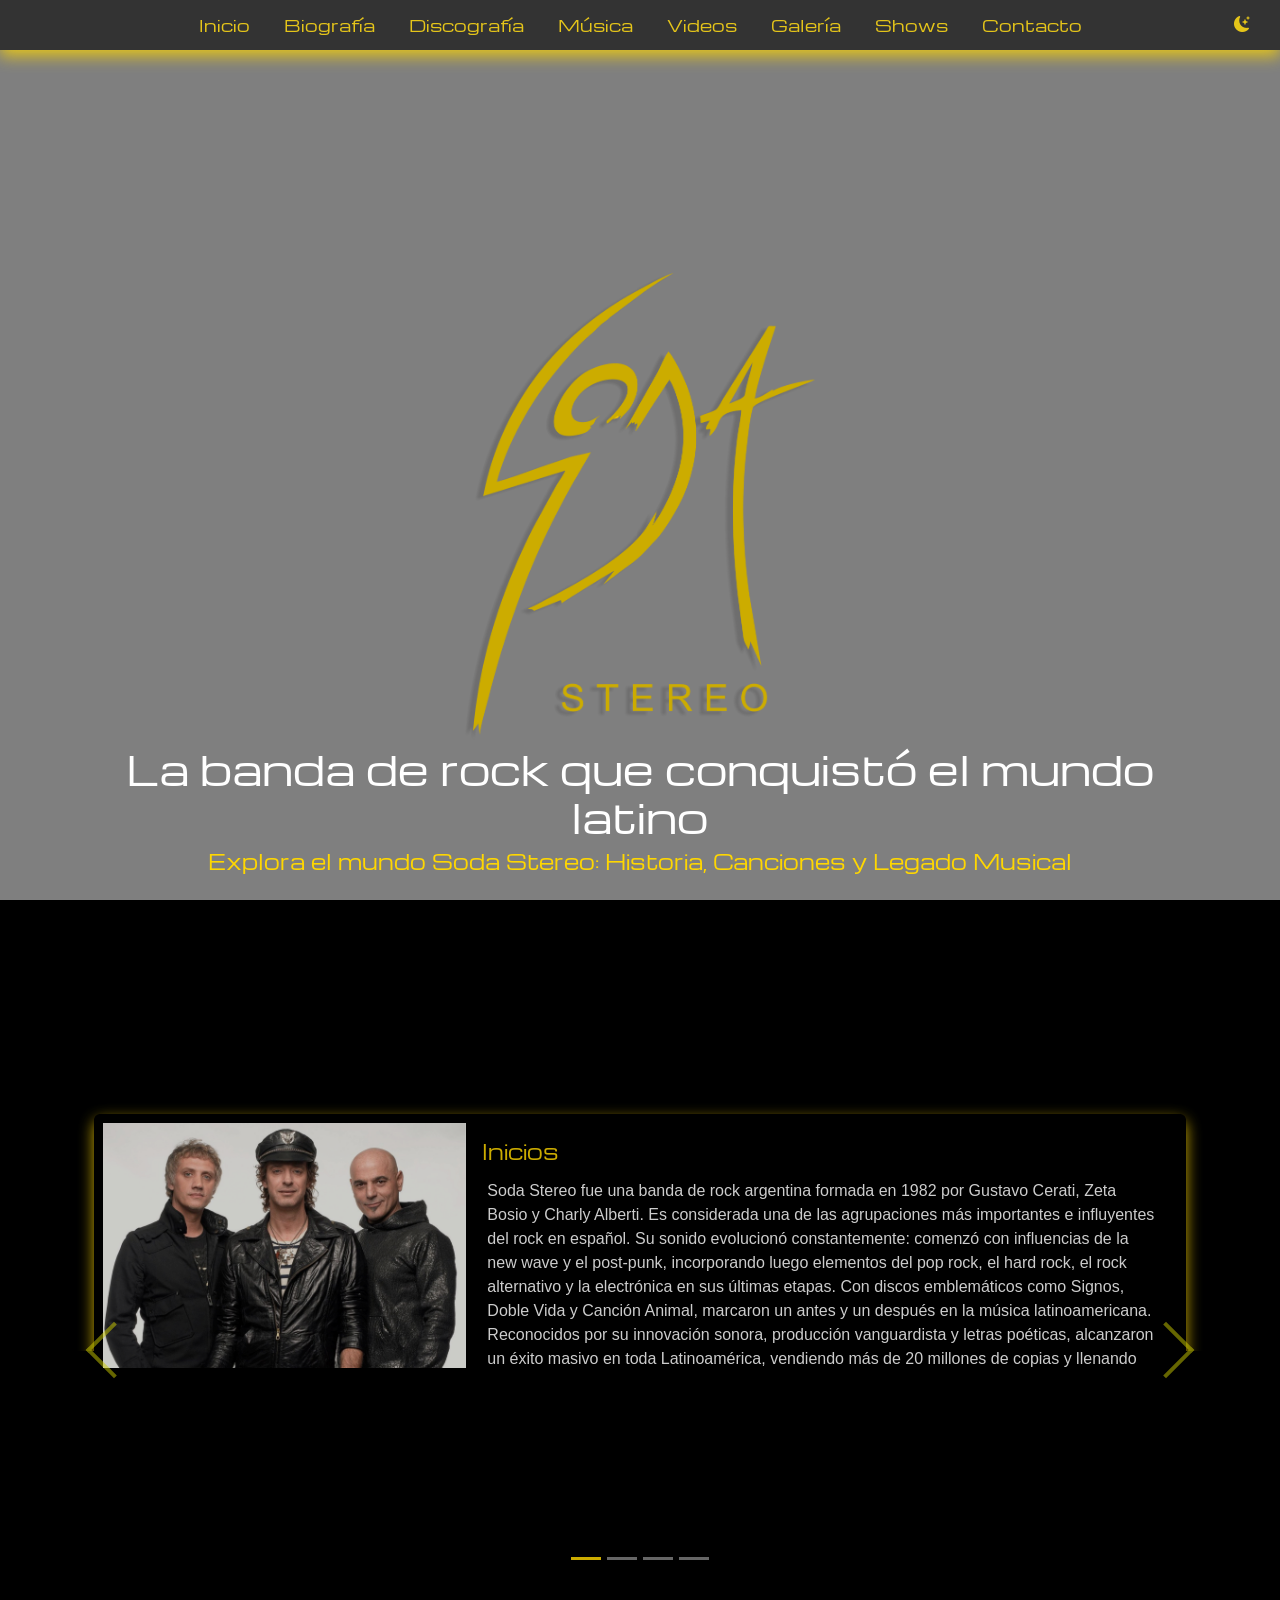
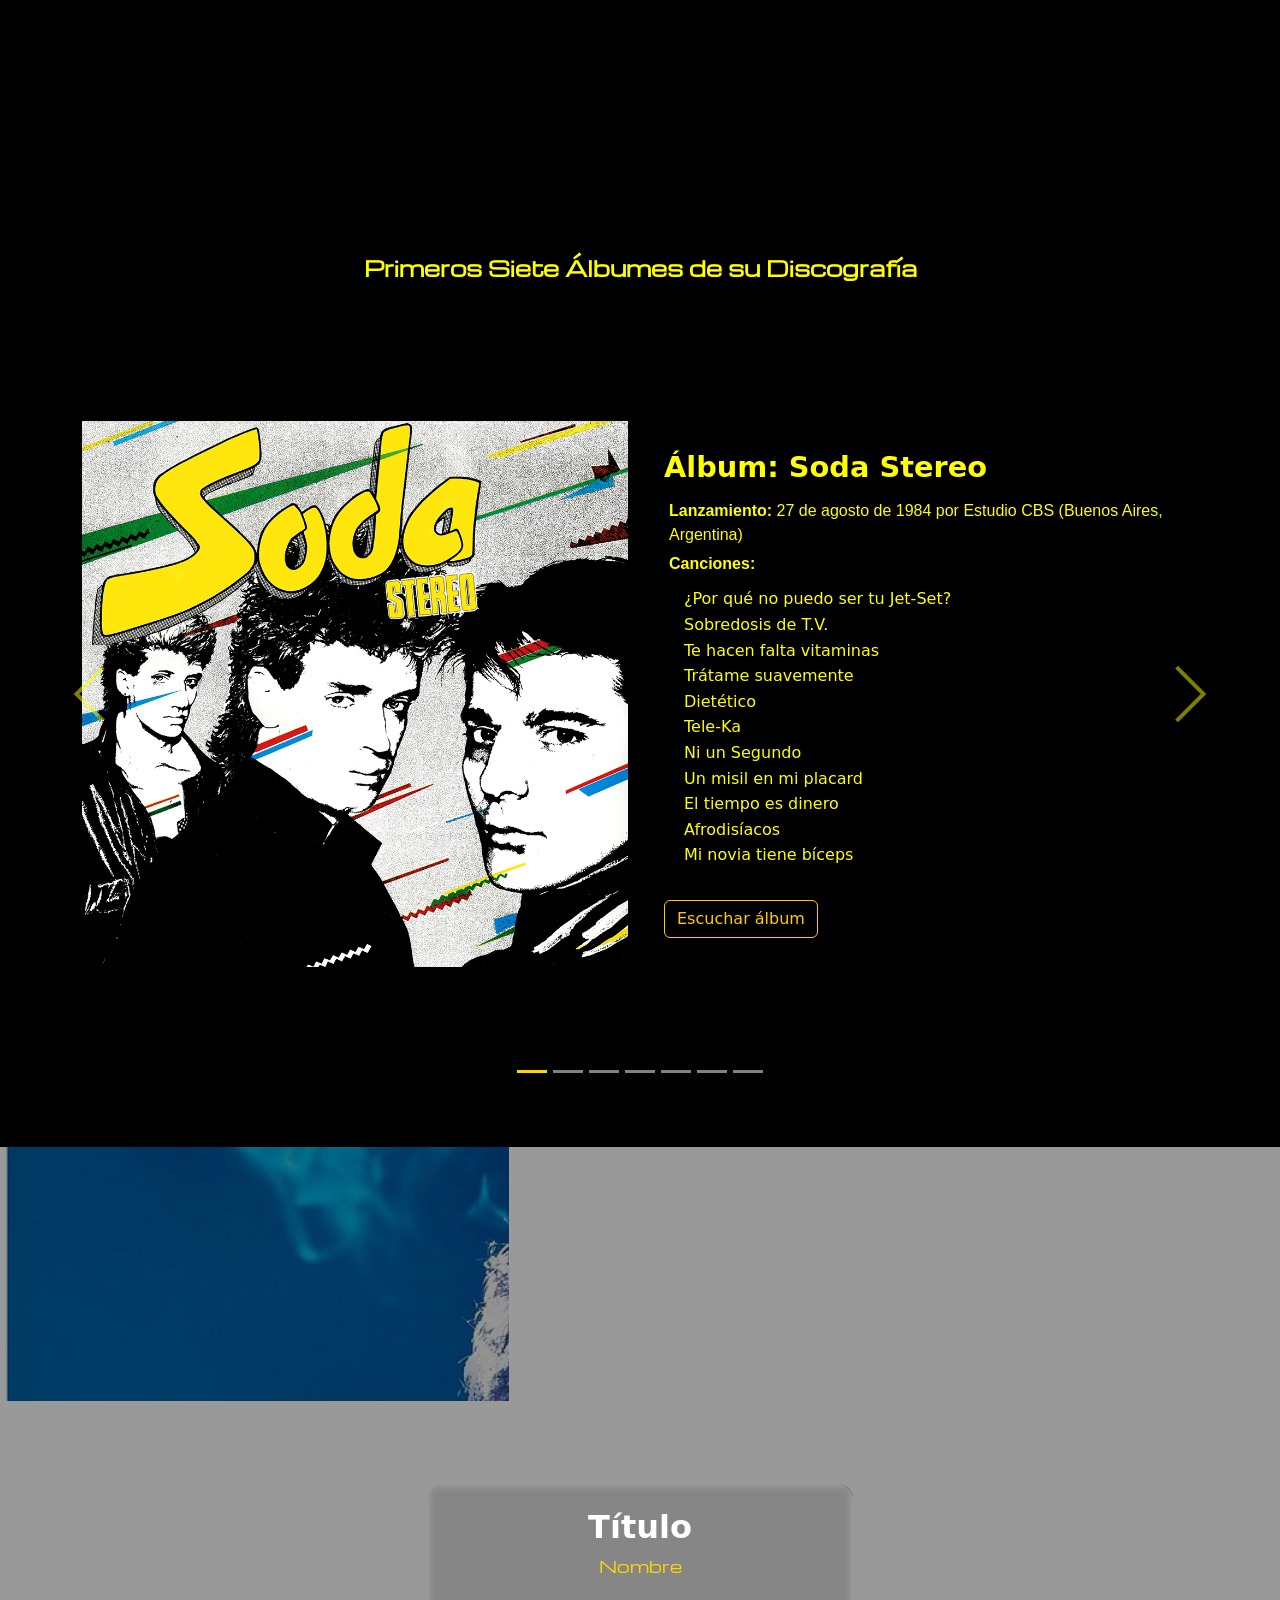
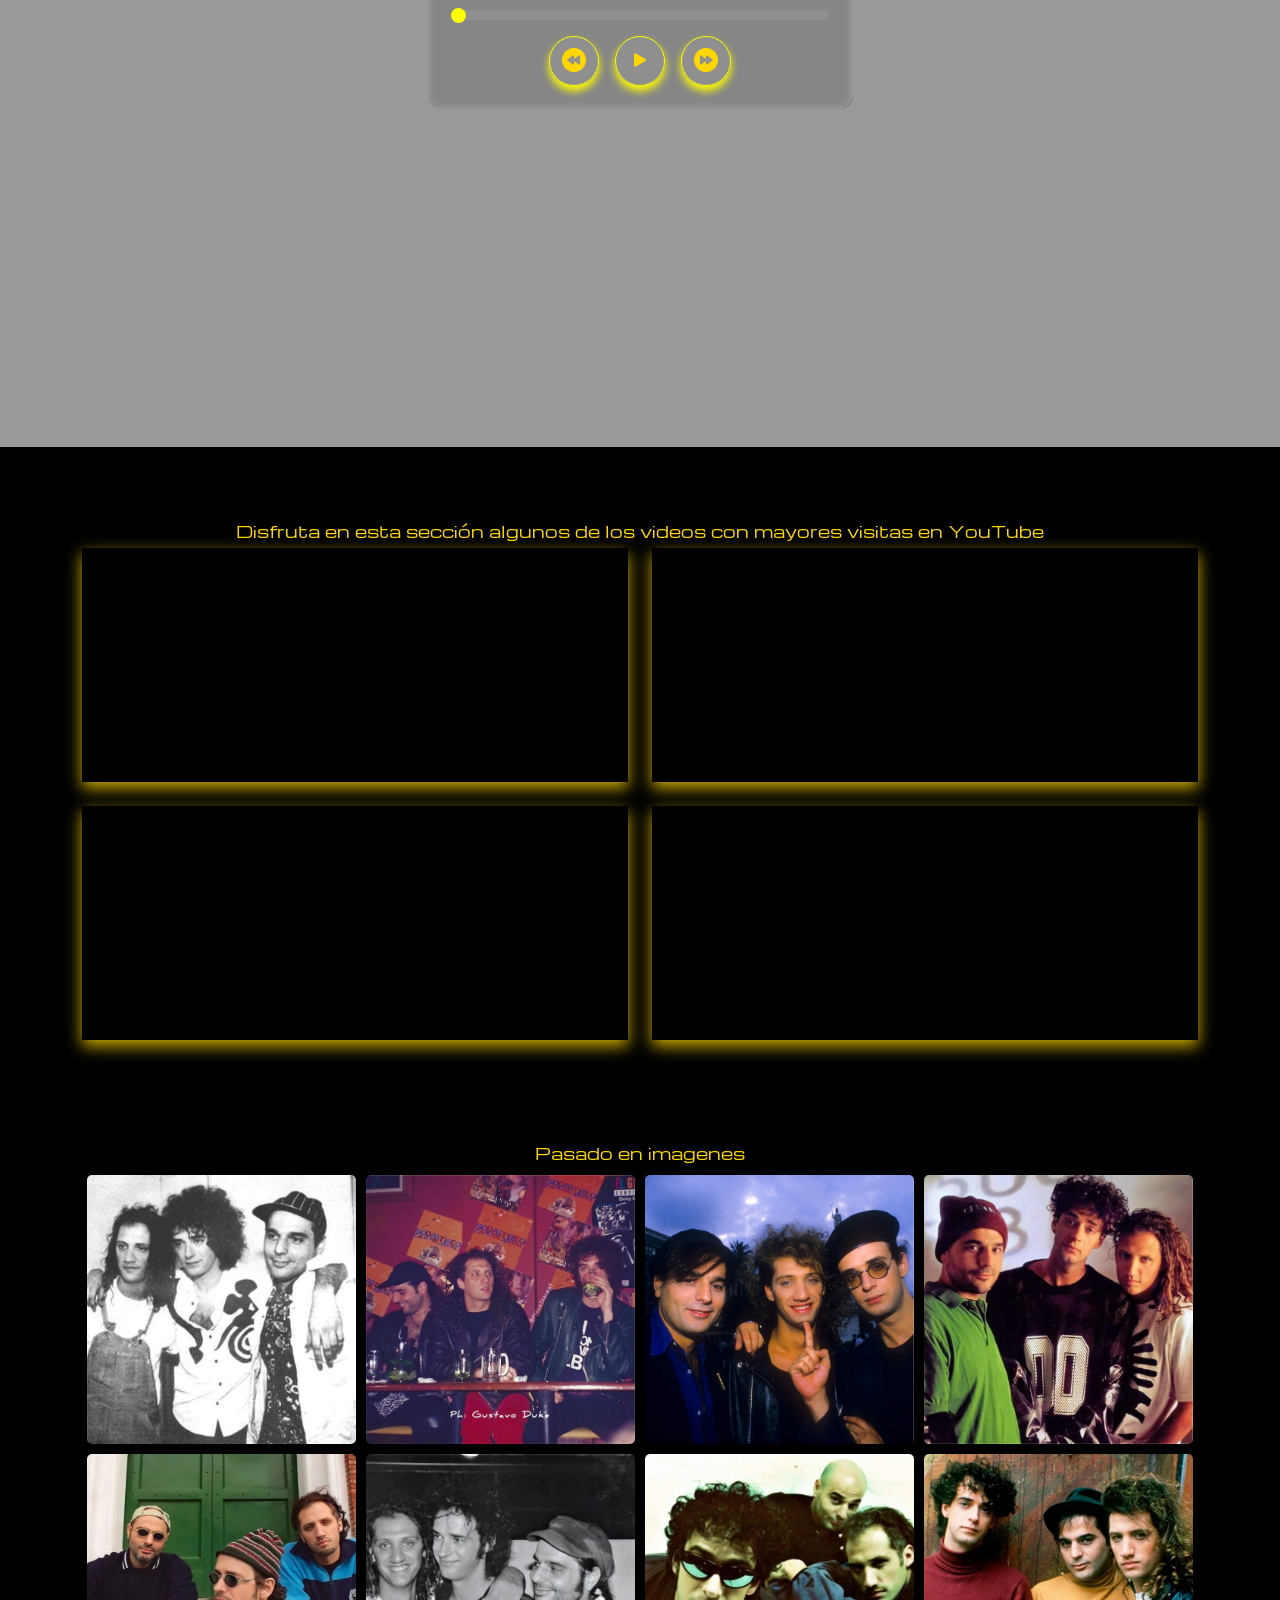
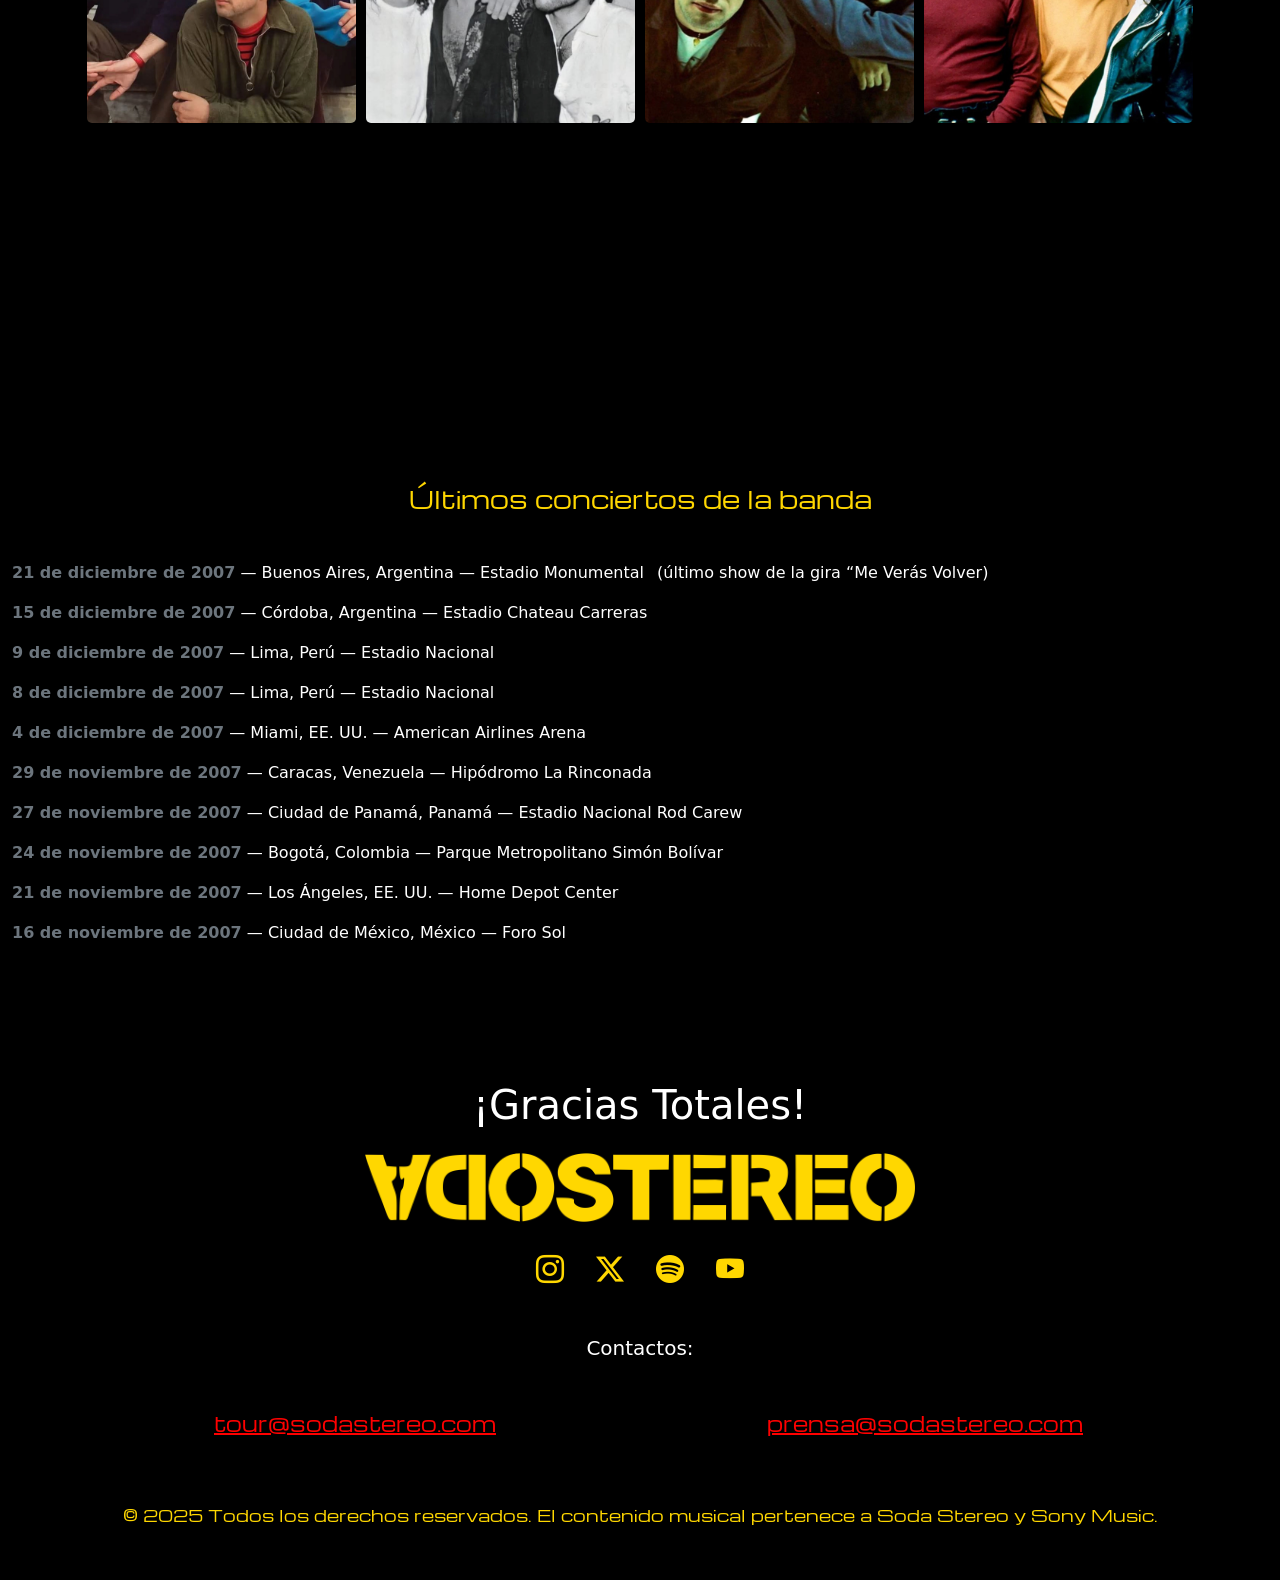
==== index.html @ 9d3fb2e9 "se cambio un style en index y se lo puso en style.css" ====
<!DOCTYPE html>
<html lang="es" data-bs-theme="light">

<head>
    <meta charset="UTF-8" />
    <meta name="author" content="Grupo 6" />
    <meta name="Legado de Soda Stereo" content="Proyecto: Soda Stereo" />
    <meta name="keywords" content="HTML, CSS, Bootstrap, JavaScript" />
    <link rel="icon" type="image" href="./imagenes/Icono Logo Soda Stereo.png" />
    <meta name="viewport" content="width=device-width, initial-scale=1.0" />
    <!-- links de bootstrap -->
    <link href="https://cdn.jsdelivr.net/npm/bootstrap@5.3.8/dist/css/bootstrap.min.css" rel="stylesheet"
        integrity="sha384-sRIl4kxILFvY47J16cr9ZwB07vP4J8+LH7qKQnuqkuIAvNWLzeN8tE5YBujZqJLB" crossorigin="anonymous">
    <link rel="stylesheet" href="https://cdn.jsdelivr.net/npm/bootstrap-icons@1.13.1/font/bootstrap-icons.min.css">
    <!-- link de css -->
    <link rel="stylesheet" href="style.css" />
    <!-- fuentes de Google -->
    <link rel="preconnect" href="https://fonts.googleapis.com">
    <link rel="preconnect" href="https://fonts.gstatic.com" crossorigin>
    <link href="https://fonts.googleapis.com/css2?family=Audiowide&family=Michroma&display=swap" rel="stylesheet">
    <!-- Animaciones -->
    <link rel="stylesheet" href="https://cdnjs.cloudflare.com/ajax/libs/animate.css/4.1.1/animate.min.css" />

    <title>Proyecto Final - Grupo 6</title>

</head>

<body>

    <section id="inicio" class="vw-100 vh-100 position-relative">

        <nav class="navbar navbar-expand-lg fixed-top gold-shadow">
            <div class="container-fluid">


                <button class="navbar-toggler" type="button" data-bs-toggle="collapse" data-bs-target="#navbarNav"
                    aria-controls="navbarNav" aria-expanded="false" aria-label="Toggle navigation">
                    <span class="navbar-toggler-icon"></span>
                </button>
                <div class="collapse navbar-collapse justify-content-center" id="navbarNav">
                    <ul class="navbar-nav ">
                        <li class="nav-item mx-1">
                            <a class="nav-link animate__animated animate__fadeInLeftBig" href="#inicio">Inicio</a>
                        </li>
                        <li class="nav-item mx-1">
                            <a class="nav-link animate__animated animate__fadeInLeftBig" href="#biografia">Biografía</a>
                        </li>
                        <li class="nav-item mx-1">
                            <a class="nav-link animate__animated animate__fadeInLeftBig"
                                href="#discografia">Discografía</a>
                        </li>
                        <li class="nav-item mx-1">
                            <a class="nav-link animate__animated animate__fadeInLeftBig" href="#musica">Música</a>
                        </li>
                        <li class="nav-item mx-1">
                            <a class="nav-link animate__animated animate__fadeInLeftBig" href="#videos">Videos</a>
                        </li>
                        <li class="nav-item mx-1">
                            <a class="nav-link animate__animated animate__fadeInLeftBig" href="#galeria">Galería</a>
                        </li>
                        <li class="nav-item mx-1">
                            <a class="nav-link animate__animated animate__fadeInLeftBig" href="#shows">Shows</a>
                        </li>
                        <li class="nav-item mx-1">
                            <a class="nav-link animate__animated animate__fadeInLeftBig" href="#contacto">Contacto</a>
                        </li>

                    </ul>



                </div>

            </div>
            <button class="bg-transparent border-0 position-absolute top-50 end-0 translate-middle-y mx-4"
                type="button">
                <i class="bi bi-moon-stars-fill"></i>
            </button>
        </nav>
        <div class="container">
            <video autoplay muted loop
                class=" w-100 h-100 position-absolute object-fit-cover top-50 start-50 translate-middle">
                <source src="./imagenes/Video - Soda Stereo.mp4" type="video/mp4">
                Video de fondo
            </video>
            <div class="bg-black opacity-50 w-100 h-100 position-absolute top-50 start-50 translate-middle"></div>

        </div>


        <div class="container-fluid  position-absolute bottom-0 start-50 translate-middle-x pb-1 pb-md-3 pb-lg-0">
            <div class="row justify-content-center align-items-end text-center text-white">
                <div class="col-12 col-lg-11 text-center text-white px-3">

                    <img src="./imagenes/Logo Soda Stereo-g.png" class="pulse-animation" alt="Descripción">


                    <h1 class="fs-1 text-white animate__animated animate__zoomIn">
                        La banda
                        de rock que
                        conquistó el mundo latino
                    </h1>


                    <p class="fs-5 animate__animated animate__backInRight mb-4">
                        Explora el mundo Soda Stereo: Historia, Canciones y Legado Musical
                    </p>
                </div>
            </div>
        </div>

    </section>



    <section id="biografia" class="bg-black min-vh-100 d-flex align-items-center py-3 py-md-4 py-lg-5">

        <div class="container-fluid container-md px-2 px-sm-3 px-lg-4">

            <div id="carouselExampleFade" class="carousel slide carousel-fade custom-shadow mx-auto rounded-3"
                style="max-width: 1200px;" data-bs-ride="false">

                <div class="carousel-indicators">
                    <button type="button" data-bs-target="#carouselExampleFade" data-bs-slide-to="0" class="active"
                        aria-current="true" aria-label="Slide 1"></button>
                    <button type="button" data-bs-target="#carouselExampleFade" data-bs-slide-to="1"
                        aria-label="Slide 2"></button>
                    <button type="button" data-bs-target="#carouselExampleFade" data-bs-slide-to="2"
                        aria-label="Slide 3"></button>
                    <button type="button" data-bs-target="#carouselExampleFade" data-bs-slide-to="3"
                        aria-label="Slide 4"></button>
                </div>

                <div class="carousel-inner ">


                    <div class="carousel-item active">
                        <div class="bg-black card">
                            <div class="row g-0">
                                <div class="col-12 col-md-4">
                                    <img src="./imagenes/Banda completa.jpg"
                                        class="img-fluid w-100 object-fit-contain m-2" alt="imagen de la banda">
                                </div>
                                <div class="col-12 col-md-8">
                                    <div class="card-body p-2 p-sm-3 p-md-4">
                                        <h3 class="titulo fs-5 fs-md-4 mb-2 mb-md-3">Inicios</h3>
                                        <p class="card-text fs-6">
                                            Soda Stereo fue una banda de rock argentina formada en 1982 por Gustavo
                                            Cerati, Zeta Bosio y
                                            Charly Alberti. Es considerada una de las agrupaciones más importantes e
                                            influyentes del rock en
                                            español. Su sonido evolucionó constantemente: comenzó con influencias de la
                                            new wave y el
                                            post-punk, incorporando luego elementos del pop rock, el hard rock, el rock
                                            alternativo y la
                                            electrónica en sus últimas etapas. Con discos emblemáticos como Signos,
                                            Doble Vida y Canción
                                            Animal, marcaron un antes y un después en la música latinoamericana.
                                            Reconocidos por su
                                            innovación sonora, producción vanguardista y letras poéticas, alcanzaron un
                                            éxito masivo en toda
                                            Latinoamérica, vendiendo más de 20 millones de copias y llenando estadios en
                                            todo el continente.
                                            La banda alcanzó su punto culminante de masividad con la gira "Me Verás
                                            Volver" en 2007, un
                                            reencuentro que rompió récords de asistencia en múltiples países después de
                                            diez años de
                                            separación. El icónico final de su primer adiós en 1997, con la frase de
                                            Cerati "¡Gracias
                                            totales!", se inmortalizó como el eslogan más famoso del rock en español. Su
                                            impacto trasciende
                                            lo musical, siendo pioneros en el uso de videoclips de alta producción.
                                        </p>
                                    </div>
                                </div>
                            </div>
                        </div>
                    </div>


                    <div class="carousel-item">
                        <div class="card bg-black">
                            <div class="row g-0">
                                <div class="col-12 col-md-4">
                                    <img src="./imagenes/Gustavo Cerati.jpg"
                                        class="img-fluid w-100 object-fit-contain m-2" alt="imagen de gustavo cerati">
                                </div>
                                <div class="col-12 col-md-8">
                                    <div class="card-body p-2 p-sm-3 p-md-4">
                                        <h3 class="titulo fs-5 fs-md-4 mb-2 mb-md-3">Gustavo Cerati</h3>
                                        <p class="card-text fs-6 ">
                                            Gustavo Adrián Cerati Clark (1959-2014) fue un músico, cantautor, compositor
                                            y productor
                                            argentino, reconocido como una de las figuras más influyentes del rock
                                            latinoamericano. Su
                                            carrera se catapultó como líder, vocalista y guitarrista de Soda Stereo, la
                                            banda que redefinió
                                            el rock en español. Tras la separación del grupo en 1997, Cerati emprendió
                                            una exitosa carrera
                                            solista donde exploró sonoridades más personales y experimentales,
                                            consolidándose como un
                                            artista en constante reinvención.

                                            Su discografía solista abarca obras aclamadas como Amor Amarillo, Bocanada,
                                            Siempre es Hoy y el
                                            multipremiado Ahí vamos, mostrando su maestría en la fusión de rock, pop,
                                            electrónica y música
                                            ambiente. Cerati fue un innovador sonoro, famoso por su meticulosidad en el
                                            estudio y su
                                            habilidad para crear texturas de guitarra vanguardistas. Su talento lírico
                                            se caracterizó por
                                            una poesía introspectiva y una profunda emotividad.

                                            Trágicamente, en 2010, sufrió un accidente cerebrovascular tras un concierto
                                            en Venezuela,
                                            quedando en coma por cuatro años hasta su fallecimiento. Su legado musical y
                                            su influencia
                                            estética perduran, siendo venerado como un ícono cuya obra sigue siendo
                                            referente de calidad y
                                            evolución artística en el mundo hispano.
                                        </p>
                                    </div>
                                </div>
                            </div>
                        </div>
                    </div>


                    <div class="carousel-item">
                        <div class="card bg-black text-white shadow">
                            <div class="row g-0">
                                <div class="col-12 col-md-4">
                                    <img src="./imagenes/Zeta Bosio.jpg"
                                        class="img-fluid w-100 img-fluid w-100 object-fit-contain m-2"
                                        alt="Imagen de Zeta bosio">
                                </div>
                                <div class="col-12 col-md-8">
                                    <div class="card-body p-2 p-sm-3 p-md-4">
                                        <h3 class="titulo fs-5 fs-md-4 mb-2 mb-md-3">Zeta Bosio</h3>
                                        <p class="card-text fs-6">
                                            Héctor Pedro Juan Bosio, conocido como Zeta Bosio (nacido en 1958), es un
                                            influyente músico,
                                            productor, DJ y empresario argentino, mejor conocido por ser el bajista y
                                            cofundador de la
                                            legendaria banda Soda Stereo. Su recorrido musical comenzó a los once años,
                                            y tras una etapa
                                            formativa en la Marina, donde perfeccionó sus habilidades en la orquesta,
                                            estudió publicidad en
                                            la universidad. Fue allí donde conoció a Gustavo Cerati, una amistad y
                                            alianza que fue clave
                                            para la formación de Soda Stereo en 1982.

                                            En el trío, Zeta fue fundamental en la sección rítmica junto a Charly
                                            Alberti, aportando también
                                            coros, guitarra acústica y el Chapman Stick en varias composiciones. Su
                                            estilo de bajo se
                                            caracterizó por su solidez y su capacidad para integrar la estética new wave
                                            y post-punk.

                                            Tras la disolución de Soda Stereo en 1997, Bosio diversificó su carrera. Se
                                            dedicó a la
                                            producción musical, fundó su propio sello discográfico, Alerta Discos, y se
                                            desempeñó como Label
                                            Manager para Sony Music Argentina, enfocándose en la difusión de nuevos
                                            grupos. También
                                            incursionó en la televisión como presentador de programas como Rock Road en
                                            Much Music. En su
                                            etapa más reciente, fue el bajista de la banda chilena La Ley y cofundó el
                                            proyecto de rock
                                            electrónico Shoot The Radio, demostrando su vigencia y constante evolución.
                                        </p>
                                    </div>
                                </div>
                            </div>
                        </div>
                    </div>


                    <div class="carousel-item">
                        <div class="card bg-black text-white shadow">
                            <div class="row g-0">
                                <div class="col-12 col-md-4">
                                    <img src="./imagenes/Charly Alberti.jpg"
                                        class="img-fluid w-100 img-fluid w-100 object-fit-contain m-2"
                                        alt="imagen de Charly Alberty">
                                </div>
                                <div class="col-12 col-md-8">
                                    <div class="card-body p-2 p-sm-3 p-md-4">
                                        <h3 class="titulo fs-5 fs-md-4 mb-2 mb-md-3">Charly Alberti</h3>
                                        <p class="card-text fs-6">
                                            Carlos Alberto García López, conocido como Charly Alberti (nacido en 1963),
                                            es un músico,
                                            compositor, diseñador y empresario argentino, célebre por su rol como
                                            baterista y cofundador de
                                            Soda Stereo. Nacido en una familia de artistas (su padre era baterista de
                                            jazz, su tío el
                                            escritor de El Eternauta), Alberti tuvo una formación musical temprana y
                                            rigurosa. Su estilo en
                                            la batería, moderno e influenciado por el post-punk y la new wave, fue
                                            crucial para definir el
                                            sonido distintivo y vanguardista del trío.

                                            Charly fue clave en la evolución rítmica de Soda Stereo, adaptándose desde
                                            los ritmos secos y
                                            contundentes de los años 80 hasta las bases electrónicas y programadas de
                                            sus discos
                                            posteriores. Tras la disolución de la banda en 1997, Alberti orientó su
                                            carrera hacia la música
                                            electrónica, formando el dúo Plum junto a su pareja Déborah de Corral,
                                            explorando sonidos
                                            ambientales y experimentales.

                                            Además de su faceta musical, Alberti es un reconocido emprendedor
                                            tecnológico y ambientalista.
                                            Fundó Cybrel, una empresa de diseño digital y tecnología, y se ha destacado
                                            por su compromiso
                                            con la conciencia ecológica a través de su fundación R21 para Latinoamérica
                                            Sostenible.
                                        </p>
                                    </div>
                                </div>
                            </div>
                        </div>
                    </div>

                </div>

                <button class="carousel-control-prev" type="button" data-bs-target="#carouselExampleFade"
                    data-bs-slide="prev">
                    <span class="carousel-control-prev-icon" aria-hidden="true"></span>
                    <span class="visually-hidden">Previous</span>
                </button>
                <button class="carousel-control-next" type="button" data-bs-target="#carouselExampleFade"
                    data-bs-slide="next">
                    <span class="carousel-control-next-icon" aria-hidden="true"></span>
                    <span class="visually-hidden">Next</span>
                </button>

            </div>
        </div>
    </section>

    <section id="discografia" class="py-5 bg-black text-light">
        <h2 class="mt-2">Primeros Siete Álbumes de su Discografía</h2>
        <div class="container bg-black">
            <div id="carouselExampleIndicators" class="carousel slide" data-bs-ride="carousel">

                <div class="carousel-indicators">
                    <button type="button" data-bs-target="#carouselExampleIndicators" data-bs-slide-to="0"
                        class="active" aria-current="true" aria-label="Slide 1"></button>
                    <button type="button" data-bs-target="#carouselExampleIndicators" data-bs-slide-to="1"
                        aria-label="Slide 2"></button>
                    <button type="button" data-bs-target="#carouselExampleIndicators" data-bs-slide-to="2"
                        aria-label="Slide 3"></button>
                    <button type="button" data-bs-target="#carouselExampleIndicators" data-bs-slide-to="3"
                        aria-label="Slide 4"></button>
                    <button type="button" data-bs-target="#carouselExampleIndicators" data-bs-slide-to="4"
                        aria-label="Slide 5"></button>
                    <button type="button" data-bs-target="#carouselExampleIndicators" data-bs-slide-to="5"
                        aria-label="Slide 6"></button>
                    <button type="button" data-bs-target="#carouselExampleIndicators" data-bs-slide-to="6"
                        aria-label="Slide 7"></button>
                </div>

                <div class="carousel-inner bg-black">

                    <div class="carousel-item active bg">
                        <div class="row align-items-center">
                            <div class="col-12 col-md-6">
                                <img src="./imagenes/soda-stereo.jpg" class="img-fluid rounded d-block mx-auto"
                                    alt="álbum soda stereo">
                            </div>
                            <div class="col-12 col-md-6 text-center text-md-start p-4">
                                <h3 class="fw-bold">Álbum: Soda Stereo</h3>
                                <p><strong>Lanzamiento:</strong> 27 de agosto de 1984 por Estudio CBS (Buenos Aires,
                                    Argentina)</p>
                                <p class="mb-1"><strong>Canciones:</strong></p>
                                <ul class="list-unstyled">
                                    <li>¿Por qué no puedo ser tu Jet-Set?</li>
                                    <li>Sobredosis de T.V.</li>
                                    <li>Te hacen falta vitaminas</li>
                                    <li>Trátame suavemente</li>
                                    <li>Dietético</li>
                                    <li>Tele-Ka</li>
                                    <li>Ni un Segundo</li>
                                    <li>Un misil en mi placard</li>
                                    <li>El tiempo es dinero</li>
                                    <li>Afrodisíacos</li>
                                    <li>Mi novia tiene bíceps</li>
                                </ul>
                                <a href="https://music.youtube.com/browse/MPREb_FY5wMWTZiL6" target="_blank"
                                    class="btn btn-outline-light mt-3">Escuchar álbum</a>
                            </div>
                        </div>
                    </div>

                    <div class="carousel-item">
                        <div class="row align-items-center">
                            <div class="col-12 col-md-6">
                                <img src="./imagenes/nada-personal.jpg" class="img-fluid rounded d-block mx-auto"
                                    alt="portada del álbum Nada Personal">
                            </div>
                            <div class="col-12 col-md-6 text-center text-md-start p-4">
                                <h3>Álbum: Nada Personal</h3>
                                <p><strong>Lanzamiento:</strong> 21 de noviembre de 1985 por Estudios Moebio (Buenos
                                    Aires, Argentina)</p>
                                <p><strong>Canciones:</strong></p>
                                <ul class="list-unstyled">
                                    <li>Nada personal</li>
                                    <li>Si no fuera por..</li>
                                    <li>Cuando pase el temblor</li>
                                    <li>Danza rota</li>
                                    <li>El cuerpo del delito</li>
                                    <li>Juego de seducción</li>
                                    <li>Estoy azulado</li>
                                    <li>Observándonos (Satélites)</li>
                                    <li>Imágenes retro (Telarañas)</li>
                                    <li>Ecos</li>
                                </ul>
                                <a href="https://music.youtube.com/browse/MPREb_xkBO3uL2Y0v" target="_blank"
                                    class="btn btn-outline-light mt-3">Escuchar álbum</a>
                            </div>
                        </div>
                    </div>

                    <div class="carousel-item">
                        <div class="row align-items-center">
                            <div class="col-12 col-md-6">
                                <img src="./imagenes/signos.jpg" class="img-fluid rounded d-block mx-auto"
                                    alt="portada del álbum Signos">
                            </div>
                            <div class="col-12 col-md-6 text-center text-md-start p-4">
                                <h3>Álbum: Signos</h3>
                                <p><strong>Lanzamiento:</strong> 10 de noviembre de 1986 por Sony Music</p>
                                <p><strong>Canciones:</strong></p>
                                <ul class="list-unstyled">
                                    <li>Sin sobresaltos</li>
                                    <li>El rito</li>
                                    <li>Prófugos</li>
                                    <li>No existes</li>
                                    <li>Persiana americana</li>
                                    <li>En camino</li>
                                    <li>Signos</li>
                                    <li>Final caja negra</li>
                                </ul>
                                <a href="https://music.youtube.com/browse/MPREb_vT1f0GE91Sa" target="_blank"
                                    class="btn btn-outline-light mt-3">Escuchar álbum</a>
                            </div>
                        </div>
                    </div>

                    <div class="carousel-item">
                        <div class="row align-items-center">
                            <div class="col-12 col-md-6">
                                <img src="./imagenes/doble-vida.jpg" class="img-fluid rounded d-block mx-auto"
                                    alt="portada del álbum Doble Vida">
                            </div>
                            <div class="col-12 col-md-6 text-center text-md-start p-4">
                                <h3>Álbum: Doble Vida</h3>
                                <p><strong>Lanzamiento:</strong> 15 de septiembre de 1988 por Sony Music</p>
                                <p><strong>Canciones:</strong></p>
                                <ul class="list-unstyled">
                                    <li>Pícnic en el 4° B</li>
                                    <li>En la ciudad de la furia</li>
                                    <li>Lo que sangra (La cúpula)</li>
                                    <li>En el borde</li>
                                    <li>Languis</li>
                                    <li>Día común - Doble vida</li>
                                    <li>Corazón delator</li>
                                    <li>El ritmo de tus ojos</li>
                                    <li>Terapia de amor intensiva</li>
                                </ul>
                                <a href="https://music.youtube.com/browse/MPREb_21QKw3VDMXz" target="_blank"
                                    class="btn btn-outline-light mt-3">Escuchar álbum</a>
                            </div>
                        </div>
                    </div>

                    <div class="carousel-item">
                        <div class="row align-items-center">
                            <div class="col-12 col-md-6">
                                <img src="./imagenes/cancin-animal.jpg" class="img-fluid rounded d-block mx-auto"
                                    alt="portada del álbum Canción Animal">
                            </div>
                            <div class="col-12 col-md-6 text-center text-md-start p-4">
                                <h3>Álbum: Canción Animal</h3>
                                <p><strong>Lanzamiento:</strong> 7 de agosto de 1990 por Sony Music</p>
                                <p><strong>Canciones:</strong></p>
                                <ul class="list-unstyled">
                                    <li>(En) El séptimo día</li>
                                    <li>Un millón de años luz</li>
                                    <li>Canción animal</li>
                                    <li>1990</li>
                                    <li>Sueles dejarme solo</li>
                                    <li>De música ligera</li>
                                    <li>Hombre al agua</li>
                                    <li>Entre caníbales</li>
                                    <li>Té para 3</li>
                                    <li>Cae el sol</li>
                                </ul>
                                <a href="https://music.youtube.com/browse/MPREb_ZMGnFMwKuo8" target="_blank"
                                    class="btn btn-outline-light mt-3">Escuchar álbum</a>
                            </div>
                        </div>
                    </div>

                    <div class="carousel-item">
                        <div class="row align-items-center">
                            <div class="col-12 col-md-6">
                                <img src="./imagenes/dynamo.jpg" class="img-fluid rounded d-block mx-auto"
                                    alt="portada del álbum Dynamo">
                            </div>
                            <div class="col-12 col-md-6 text-center text-md-start p-4">
                                <h3>Álbum: Dynamo</h3>
                                <p><strong>Lanzamiento:</strong> 26 de octubre de 1992 por Sony Music</p>
                                <p><strong>Canciones:</strong></p>
                                <ul class="list-unstyled">
                                    <li>Secuencia inicial</li>
                                    <li>Toma la ruta</li>
                                    <li>En remolinos</li>
                                    <li>Primavera 0</li>
                                    <li>Camaleón</li>
                                    <li>Luna roja</li>
                                    <li>Sweet sahumerio</li>
                                    <li>Ameba</li>
                                    <li>Nuestra fe</li>
                                    <li>Claroscuro</li>
                                    <li>Fue</li>
                                    <li>Texturas</li>
                                </ul>
                                <a href="https://music.youtube.com/browse/MPREb_7pdyN8yITUU" target="_blank"
                                    class="btn btn-outline-light mt-3">Escuchar álbum</a>
                            </div>
                        </div>
                    </div>

                    <div class="carousel-item">
                        <div class="row align-items-center">
                            <div class="col-12 col-md-6">
                                <img src="./imagenes/sueñoStereo.jpg" class="img-fluid rounded d-block mx-auto"
                                    alt="portada del álbum Sueño Stereo">
                            </div>
                            <div class="col-12 col-md-6 text-center text-md-start p-4">
                                <h3>Álbum: Sueño Stereo</h3>
                                <p><strong>Lanzamiento:</strong> 21 de junio de 1995 por Sony Music</p>
                                <p><strong>Canciones:</strong></p>
                                <ul class="list-unstyled">
                                    <li>Ella usó mi cabeza como un revólver</li>
                                    <li>Disco eterno</li>
                                    <li>Zoom</li>
                                    <li>Ojo de la tormenta</li>
                                    <li>Efecto doppler</li>
                                    <li>Paseando por Roma</li>
                                    <li>Pasos</li>
                                    <li>Ángel eléctrico</li>
                                    <li>Crema de estrellas</li>
                                    <li>Planta</li>
                                    <li>X-Playo</li>
                                    <li>Moirè</li>
                                </ul>
                                <a href="https://music.youtube.com/browse/MPREb_7LvbQPQlUGp" target="_blank"
                                    class="btn btn-outline-light mt-3">Escuchar álbum</a>
                            </div>
                        </div>
                    </div>
                </div>

                <button class="carousel-control-prev" type="button" data-bs-target="#carouselExampleIndicators"
                    data-bs-slide="prev">
                    <span class="carousel-control-prev-icon" aria-hidden="true"></span>
                    <span class="visually-hidden">Anterior</span>
                </button>
                <button class="carousel-control-next" type="button" data-bs-target="#carouselExampleIndicators"
                    data-bs-slide="next">
                    <span class="carousel-control-next-icon" aria-hidden="true"></span>
                    <span class="visually-hidden">Siguiente</span>
                </button>

            </div>
        </div>
    </section>



    <section id="musica" class="d-flex justify-content-center align-items-center min-vh-100">
        <div class="container-fluid contenedor-reproductor">
            <div class="row justify-content-center">
                <div class="col-11 col-sm-9 col-md-6 col-lg-4 reproductor text-center p-4 rounded-4">
                    <h2 class="fw-bold">Título</h2>
                    <p class="mb-3">Nombre</p>
                    <audio id="cancion">
                        <source src="" type="audio/mp3" />
                    </audio>
                    <input type="range" value="0" id="progreso" class="w-100 my-3" />
                    <div class="controls d-flex justify-content-center gap-3">
                        <button class="btn control atras">
                            <i class="bi bi-rewind-circle-fill"></i>
                        </button>
                        <button class="btn play">
                            <i class="bi bi-play-fill" id="icono-play"></i>
                        </button>
                        <button class="btn control adelante">
                            <i class="bi bi-fast-forward-circle-fill"></i>
                        </button>
                    </div>
                </div>
            </div>
        </div>
    </section>



    <section id="videos" class="bg-black py-5 w-100 h-100">
        <div class="container mt-4">
            <div class="text-center">

                <p>Disfruta en esta sección algunos de los videos con mayores visitas en YouTube</p>
            </div>

            <div class="row g-4 justify-content-center">

                <div class="col-12 col-lg-6">
                    <div class="ratio ratio-21x9  custom-shadow">
                        <iframe src="https://www.youtube.com/embed/spvWfRRUW-I?si=A10_gwM_mCKg7A0c"
                            title="YouTube video player" frameborder="0"
                            allow="accelerometer; autoplay; clipboard-write; encrypted-media; gyroscope; picture-in-picture; web-share"
                            referrerpolicy="strict-origin-when-cross-origin" allowfullscreen>
                        </iframe>
                    </div>
                </div>

                <div class="col-12 col-lg-6">
                    <div class="ratio ratio-21x9 custom-shadow">
                        <iframe src="https://www.youtube.com/embed/VoGwvVoaoCw?si=VrS-LPZvPtHNyOW0"
                            title="YouTube video player" frameborder="0"
                            allow="accelerometer; autoplay; clipboard-write; encrypted-media; gyroscope; picture-in-picture; web-share"
                            referrerpolicy="strict-origin-when-cross-origin" allowfullscreen>
                        </iframe>
                    </div>
                </div>

                <div class="col-12 col-lg-6">
                    <div class="ratio ratio-21x9 custom-shadow">
                        <iframe src="https://www.youtube.com/embed/vNKUDiA2YQE?si=r4p8d4OyTHHujn36"
                            title="YouTube video player" frameborder="0"
                            allow="accelerometer; autoplay; clipboard-write; encrypted-media; gyroscope; picture-in-picture; web-share"
                            referrerpolicy="strict-origin-when-cross-origin" allowfullscreen>
                        </iframe>
                    </div>
                </div>

                <div class="col-12 col-lg-6">
                    <div class="ratio ratio-21x9 custom-shadow">
                        <iframe src="https://www.youtube.com/embed/eguctGjUNLI?si=Z6d7slo78uDlSMHm"
                            title="YouTube video player" frameborder="0"
                            allow="accelerometer; autoplay; clipboard-write; encrypted-media; gyroscope; picture-in-picture; web-share"
                            referrerpolicy="strict-origin-when-cross-origin" allowfullscreen>
                        </iframe>
                    </div>
                </div>

            </div>
        </div>
    </section>

    <section id="galeria" class="w-100 min-vh-100 bg-black">
        <div class="container">
            <div class="text-center pt-5">
                
                <p>Pasado en imagenes</p>
            </div>
            <div class="row g-0">
                <div class="col-lg-3 col-md-6 col-sm-12">
                    <img src="./imagenes/Galería 1.jpg" alt="Imagen de la Galería" />
                </div>
                <div class="col-lg-3 col-md-6 col-sm-12">
                    <img src="./imagenes/Galería 2.jpg" alt="Imagen de la Galería" />
                </div>
                <div class="col-lg-3 col-md-6 col-sm-12">
                    <img src="./imagenes/Galería 3.jpg" alt="Imagen de la Galería" />
                </div>
                <div class="col-lg-3 col-md-6 col-sm-12">
                    <img src="./imagenes/Galería 4.jpg" alt="Imagen de la Galería" />
                </div>
                <div class="col-lg-3 col-md-6 col-sm-12">
                    <img src="./imagenes/Galería 5.jpg" alt="Imagen de la Galería" />
                </div>
                <div class="col-lg-3 col-md-6 col-sm-12">
                    <img src="./imagenes/Galería 6.jpg" alt="Imagen de la Galería" />
                </div>
                <div class="col-lg-3 col-md-6 col-sm-12">
                    <img src="./imagenes/Galería 7.jpg" alt="Imagen de la Galería" />
                </div>
                <div class="col-lg-3 col-md-6 col-sm-12">
                    <img src="./imagenes/Galería 8.jpg" alt="Imagen de la Galería" />
                </div>
            </div>
        </div>
    </section>

    <section id="shows" class="py-5 bg-black text-white">
        <div class="container-fluid mt-5">

            <h1 class="text-center mb-5 fs-4 fs-md-3">Últimos conciertos de la banda</h1>

            <ul class="list-unstyled text-start fs-6 fs-md-5">

                <li class="mb-3">
                    <strong class="text-secondary">21 de diciembre de 2007</strong> — Buenos Aires, Argentina — Estadio
                    Monumental
                    <span class="d-block d-md-inline ms-md-2">(último show de la gira “Me Verás Volver)</span>
                </li>

                <li class="mb-3">
                    <strong class="text-secondary">15 de diciembre de 2007</strong> — Córdoba, Argentina — Estadio
                    Chateau Carreras
                </li>
                <li class="mb-3">
                    <strong class="text-secondary">9 de diciembre de 2007</strong> — Lima, Perú — Estadio Nacional
                </li>
                <li class="mb-3">
                    <strong class="text-secondary">8 de diciembre de 2007</strong> — Lima, Perú — Estadio Nacional
                </li>
                <li class="mb-3">
                    <strong class="text-secondary">4 de diciembre de 2007</strong> — Miami, EE. UU. — American Airlines
                    Arena
                </li>
                <li class="mb-3">
                    <strong class="text-secondary">29 de noviembre de 2007</strong> — Caracas, Venezuela — Hipódromo La
                    Rinconada
                </li>
                <li class="mb-3">
                    <strong class="text-secondary">27 de noviembre de 2007</strong> — Ciudad de Panamá, Panamá — Estadio
                    Nacional Rod Carew
                </li>
                <li class="mb-3">
                    <strong class="text-secondary">24 de noviembre de 2007</strong> — Bogotá, Colombia — Parque
                    Metropolitano Simón Bolívar
                </li>
                <li class="mb-3">
                    <strong class="text-secondary">21 de noviembre de 2007</strong> — Los Ángeles, EE. UU. — Home Depot
                    Center
                </li>
                <li class="mb-3">
                    <strong class="text-secondary">16 de noviembre de 2007</strong> — Ciudad de México, México — Foro
                    Sol
                </li>
            </ul>
        </div>
    </section>
    
    <footer class="bg-black py-5">

        <section id="contacto">

            <div class="container text-center text-white">

                <div class="redes">

                    <h2 class="m-4 fs-1 fs-md-1">¡Gracias Totales!</h2>

                    <img class=" logo-footer img-fluid mx-auto mb-4" src="/imagenes/Logo Soda Stereo - foot.png"
                        alt="Soda Stereo" />

                    <ul class="list-unstyled d-flex justify-content-center mb-5">
                        <li class="mx-3"><a href="https://www.instagram.com/sodastereo" target="_blank"
                        class="text-white"><i class="bi bi-instagram fs-3 fs-md-1"></i></a></li>
                        <li class="mx-3"><a href="https://x.com/sodastereo" target="_blank" class="text-white"><i class="bi bi-twitter-x fs-3 fs-md-1"></i></a></li>
                        <li class="mx-3"><a href="https://open.spotify.com/intl-es/artist/7An4yvF7hDYDolN4m5zKBp?si=I0S2jsSKSGiKgSUrB3CF2g" target="_blank" class="text-white"><i class="bi bi-spotify fs-3 fs-md-1"></i></a></li>
                        <li class="mx-3"><a href="https://www.youtube.com/user/sodastereo?sub_confirmation=1" target="_blank" class="text-white"><i class="bi bi-youtube fs-3 fs-md-1"></i></a></li>
                    </ul>

                    <h2 class="m-5 fs-5 fs-md-3">Contactos:</h2>

                    <div class="row justify-content-center mb-5 align-items-center justify-content-center">
                        <div class="col-12 col-md-6">
                            <a href="mailto:tour@sodastereo.com">tour@sodastereo.com</a>
                        </div>
                        <div class="col-12 col-md-6">
                            <a href="mailto:prensa@sodastereo.com">prensa@sodastereo.com</a>
                        </div>
                    </div>

                </div>

                <p class="mt-5 pt-3">
                    © 2025 Todos los derechos reservados. El contenido musical pertenece a Soda Stereo y Sony Music.
                </p>
            </div>
        </section>
    </footer>
    <script src="https://cdn.jsdelivr.net/npm/bootstrap@5.3.8/dist/js/bootstrap.bundle.min.js"
        integrity="sha384-FKyoEForCGlyvwx9Hj09JcYn3nv7wiPVlz7YYwJrWVcXK/BmnVDxM+D2scQbITxI"
        crossorigin="anonymous"></script>

</body>

</html>
---- style.css ----
/* Estilos para barra de navegación */

.nav-link,
h1,
p {
  padding: 0;
  color: gold;
  font-size: 16px;
  font-family: 'Michroma', sans-serif;
  margin: 5px;
}

.animate__animated.animate__fadeInLeftBig {
  --animate-duration: 3s;
}

.nav-link:hover,
.bi:hover {
  color: rgb(224, 0, 0);
}

.navbar-toggler {
  background-color: gold;
}

.navbar {
  background-color: rgba(0, 0, 0, 0.75)
}

.gold-shadow {
  box-shadow: 0 6px 15px gold;
  opacity: 0.8;
}

.bi {
  color: gold;

}

img {
  max-width: 350px;
  width: 100%;

}


/* Estilo de título, parrafo e iamgen */

.pulse-animation {
  animation: pulse 3s infinite;
}

@keyframes pulse {
  0% {
    transform: scale(1);
  }

  75% {
    transform: scale(1.1);
  }

  100% {
    transform: scale(1);
  }
}

.animate__animated.animate__fadeInLeftBig {
  --animate-duration: 4s;
}

.animate__animated.animate__backInRight {
  --animate-duration: 4s;
}

.animate__animated.animate__zoomIn {
  --animate-duration: 6s;
}

/* Estilos para sección Biografía */
.carousel-item .txt,
.carousel-item section {
  flex: 1;
  padding: 15px;
  text-align: left;
  color: yellow;
  font-size: 20px;
}

.carousel-item ul {
  margin-top: 10px;
  padding-left: 20px;
}

.carousel-item h3 {
  margin-bottom: 15px;
}

.carousel-item h2 {
  font-size: 30px;
  margin-bottom: 15px;
  color: gold;
  font-family: "Michroma", sans-serif;
}

.carousel-item p {
  font-size: 20px;
  line-height: 1.5;
  color: white;
  font-family: "Arial", sans-serif;
}

/* Controles del carrusel para modo oscuro en posterior sprint */
#biografiaCarousel .carousel-control-prev-icon,
#biografiaCarousel .carousel-control-next-icon {
  filter: invert(100%);
}



.titulo {
  color: gold;
  font-size: 20px;
  font-family: 'Michroma', sans-serif;
}

.carousel-indicators .active {
  background-color: gold;
}


.carousel-control-prev {
  left: -10px;
  width: auto;
}

.carousel-control-next {
  right: -10px;
  width: auto;
}


body {

  cursor: url('./imagenes/cursor.png'), default;


}
/* Estilo de sección videos */
.custom-shadow {
  box-shadow: 0 6px 15px gold;
  opacity: 0.8;
} 


.carousel-indicators,
a,
span,
button:hover {
  cursor: url('./imagenes/cursor\ -\ mano.png'), pointer;
}

/* fin de estilos biografia */
/*3 carrusel de albumes*/
#discografia {
  width: 100%;
  margin: 0 auto;
}

#discografia.container {
  width: 80% !important;
  max-width: 90%;
  margin: 0 auto;
}


#discografia img {
  height: 90vh;
  object-fit: contain;
}

#discografia h2 {
  font-size: 1.3rem;
  font-weight: bold;
  color: yellow;
  text-align: center;
  font-family: 'Michroma', sans-serif;
}

#discografia h3 {
  font-size: 1.8rem;
  font-weight: bold;
  color: yellow;
}

#discografia p {
  font-size: 1rem;
  color: yellow;
}

#discografia ul li {
  line-height: 1.6;
  color: yellow;
}

#discografia a.btn {
  border-color: #ffcc00;
  color: #ffcc00;
  transition: 0.3s;
}

#discografia a.btn:hover {
  background-color: #ffcc00;
  color: #000;
}

.carousel-control-prev-icon,
.carousel-control-next-icon {
  background-image: none;
  border: solid yellow;
  border-width: 0 4px 4px 0;
  display: inline-block;
  padding: 10px;
  transform: rotate(135deg);
}

.carousel-control-next-icon {
  transform: rotate(-45deg);
}

.carousel-control-prev {
  left: 0px;
}

.carousel-control-next {
  right: 0px;
}


.carousel-control-prev-icon,
.carousel-control-next-icon {
  width: 40px;
  height: 40px;
  background-size: 100%, 100%;
}

/*seccion reproductor*/


#musica {
  background: url(./imagenes/bocanada.jpg) no-repeat center/cover;
  backdrop-filter: blur(8px);
  position: relative;
}

#musica::before {
  content: "";
  position: absolute;
  inset: 0;
  background-color: rgba(0, 0, 0, 0.4);
  z-index: 0;
}

.contenedor-reproductor {
  position: relative;
  z-index: 2;
}

.reproductor {
  background-color: rgba(228, 228, 228, 0.3);
  color: #fff;
  backdrop-filter: blur(5px);
}

/* Botones */
.controls button {
  background: rgba(165, 165, 165, 0.3);
  color: yellow;
  border-radius: 50%;
  border: 1px solid yellow;
  font-size: 1.5rem;
  box-shadow: 0 5px 9px yellow;
  transition: transform 0.3s;
}
.controls button:hover {
  transform: scale(1.1);
}

/* Range */
#progreso {
  appearance: none;
  height: 10px;
  background: rgba(165, 165, 165, 0.3);
  border-radius: 5px;
}
#progreso::-webkit-slider-thumb {
  appearance: none;
  background: yellow;
  width: 15px;
  height: 15px;
  border-radius: 50%;
  cursor: pointer;
}


/*seccion galeria */
#galeria .col-lg-3 {
  margin: 0 !important;
  padding: 0 !important;
  overflow: hidden;
}

#galeria img {
  width: 100%;
  border-radius: 10px;
  display: block;
  padding: 5px;
}

#galeria img:hover {
  /*border: 5px solid yellow;*/
  transform: scale(1.2);
  box-shadow: 0 5px 9px yellow !important;
  transition: all 0.4s linear;
}

.logo-footer{
  max-width: 550px;
}

a{
  font-size: 20px;
  font-family: 'Michroma', sans-serif;
  color: red;
}
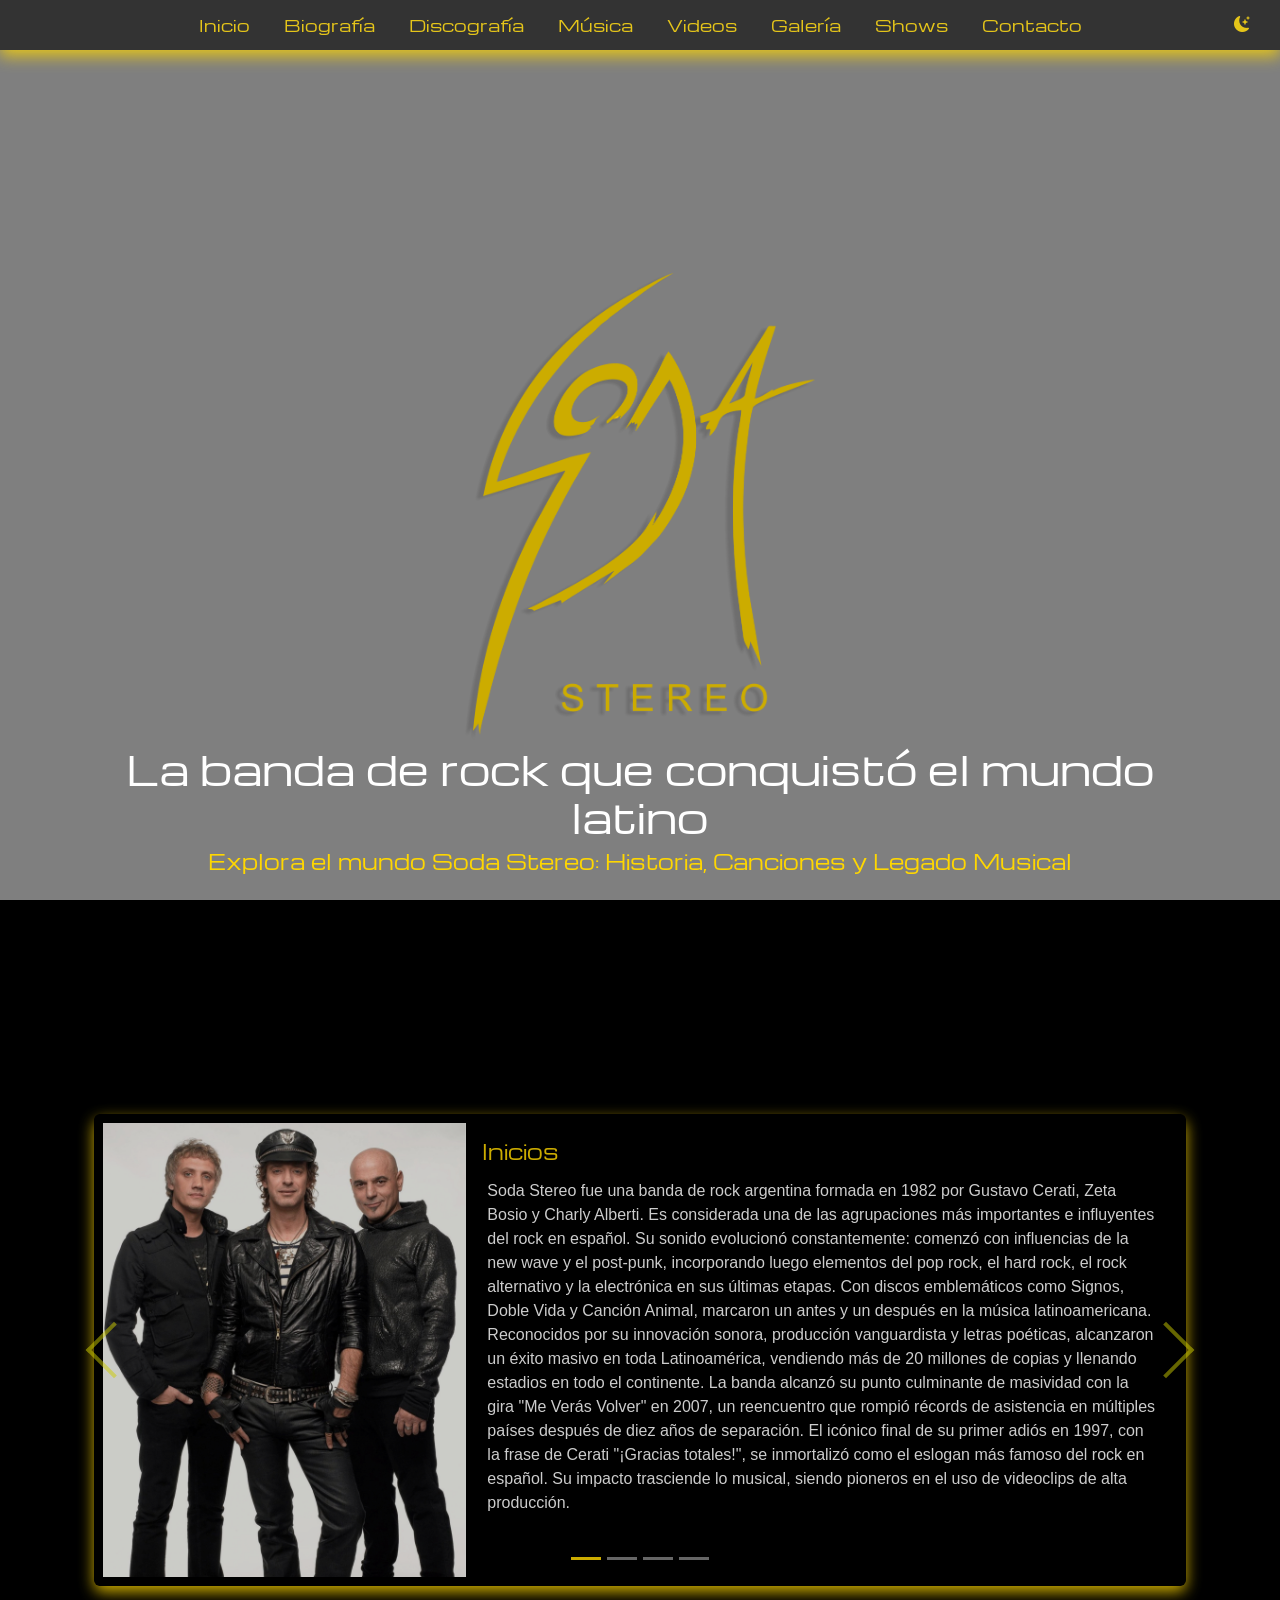
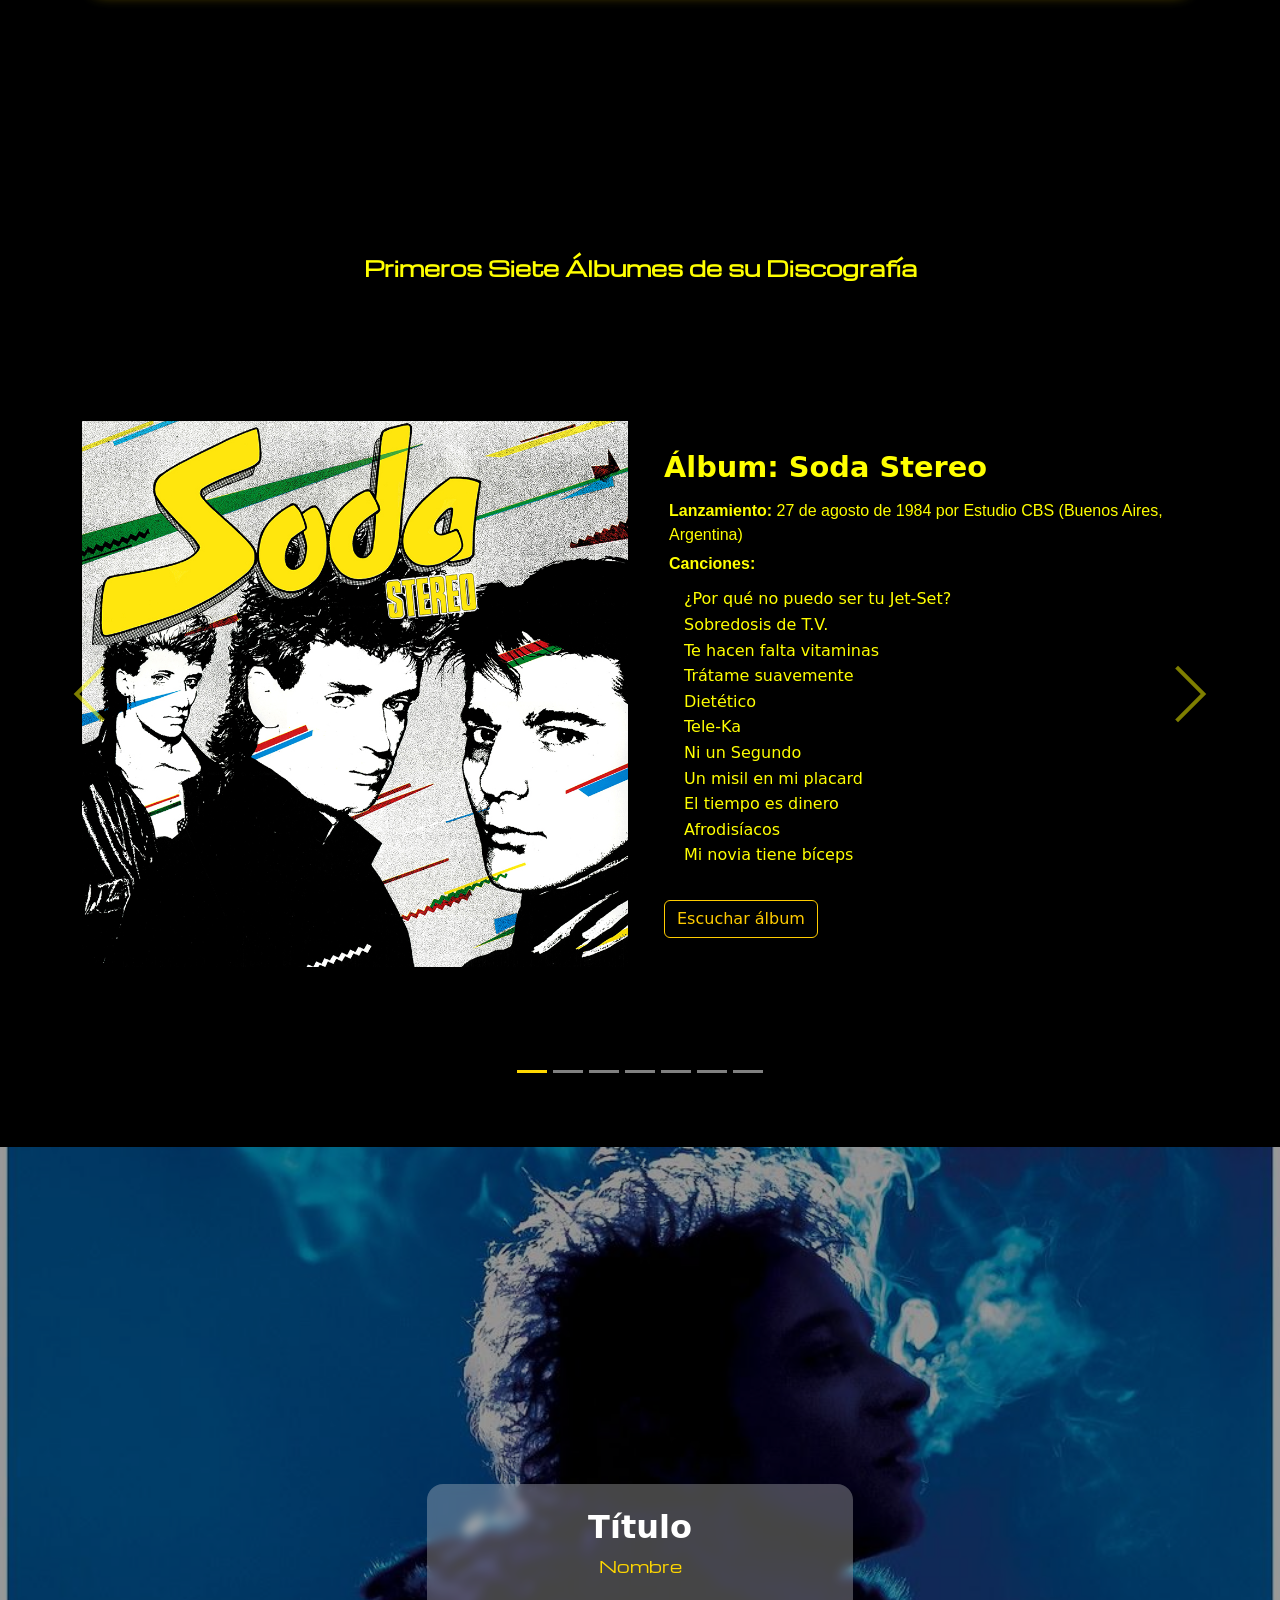
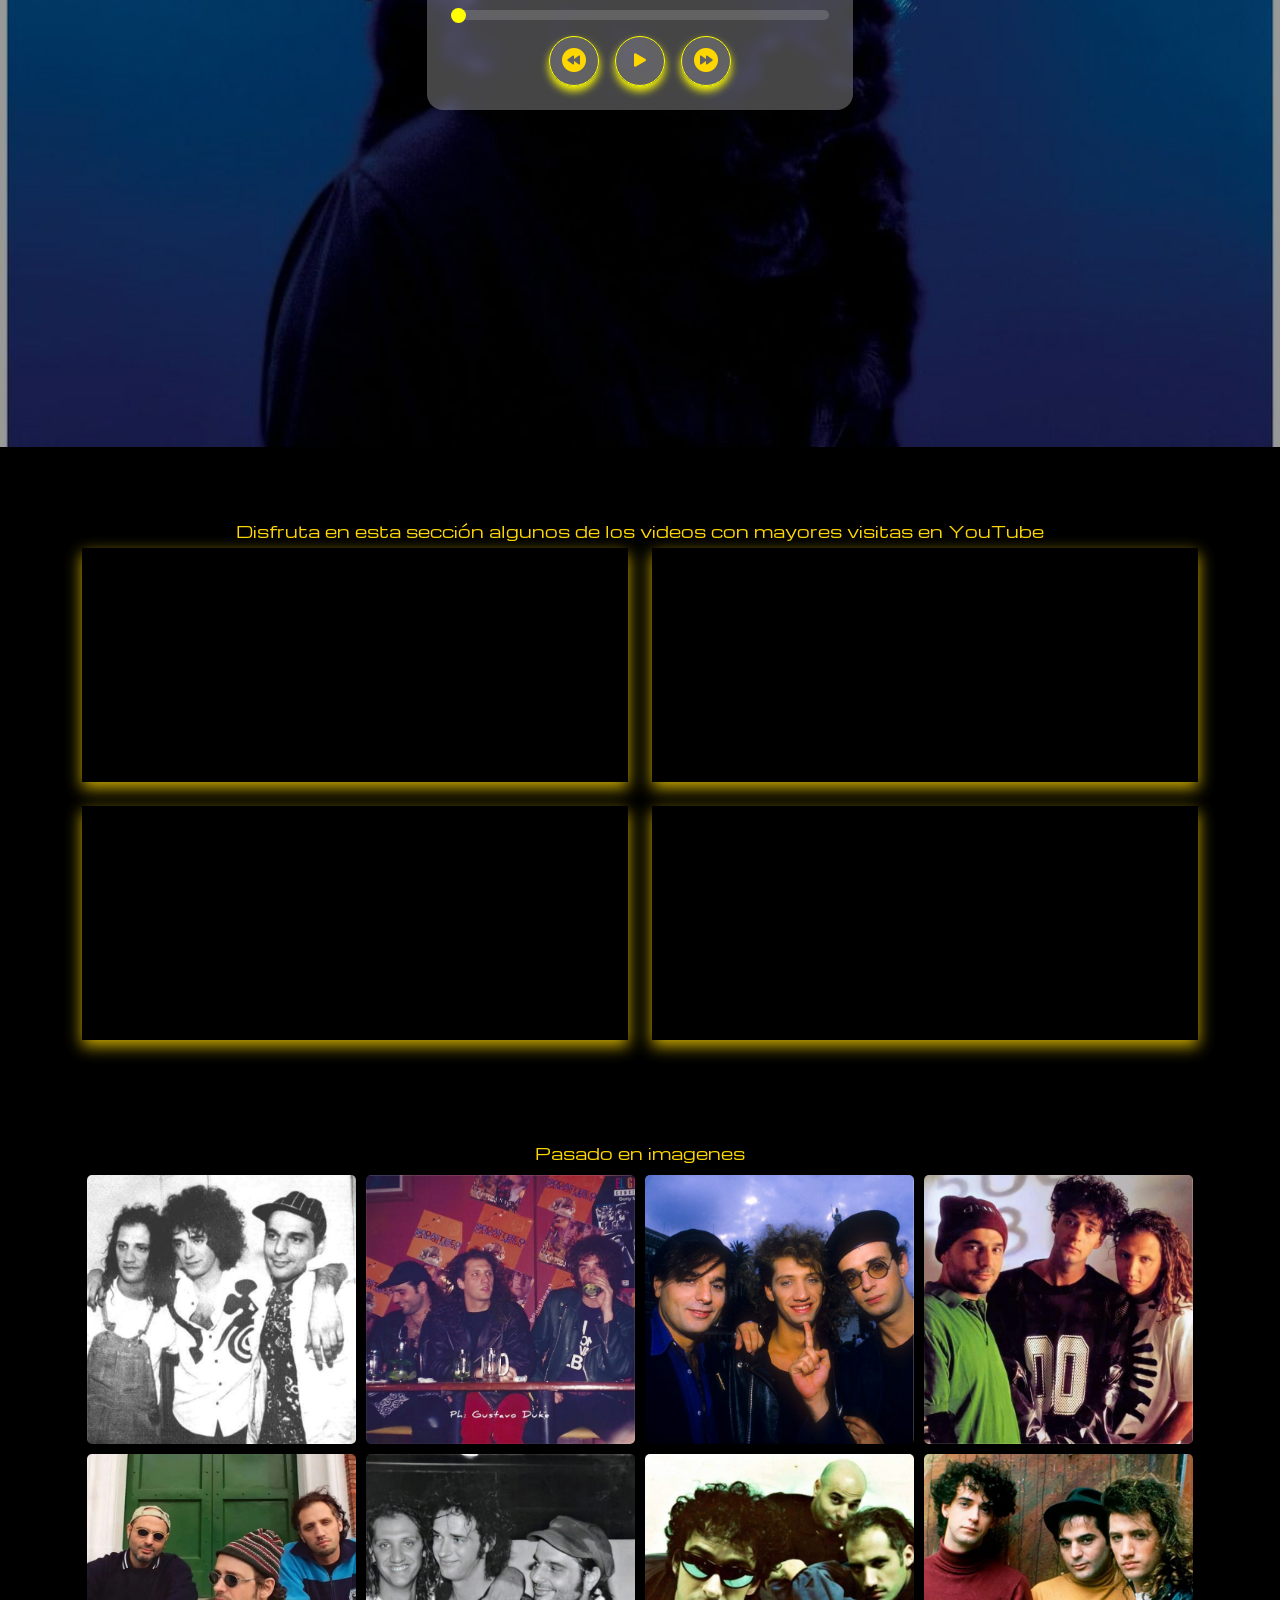
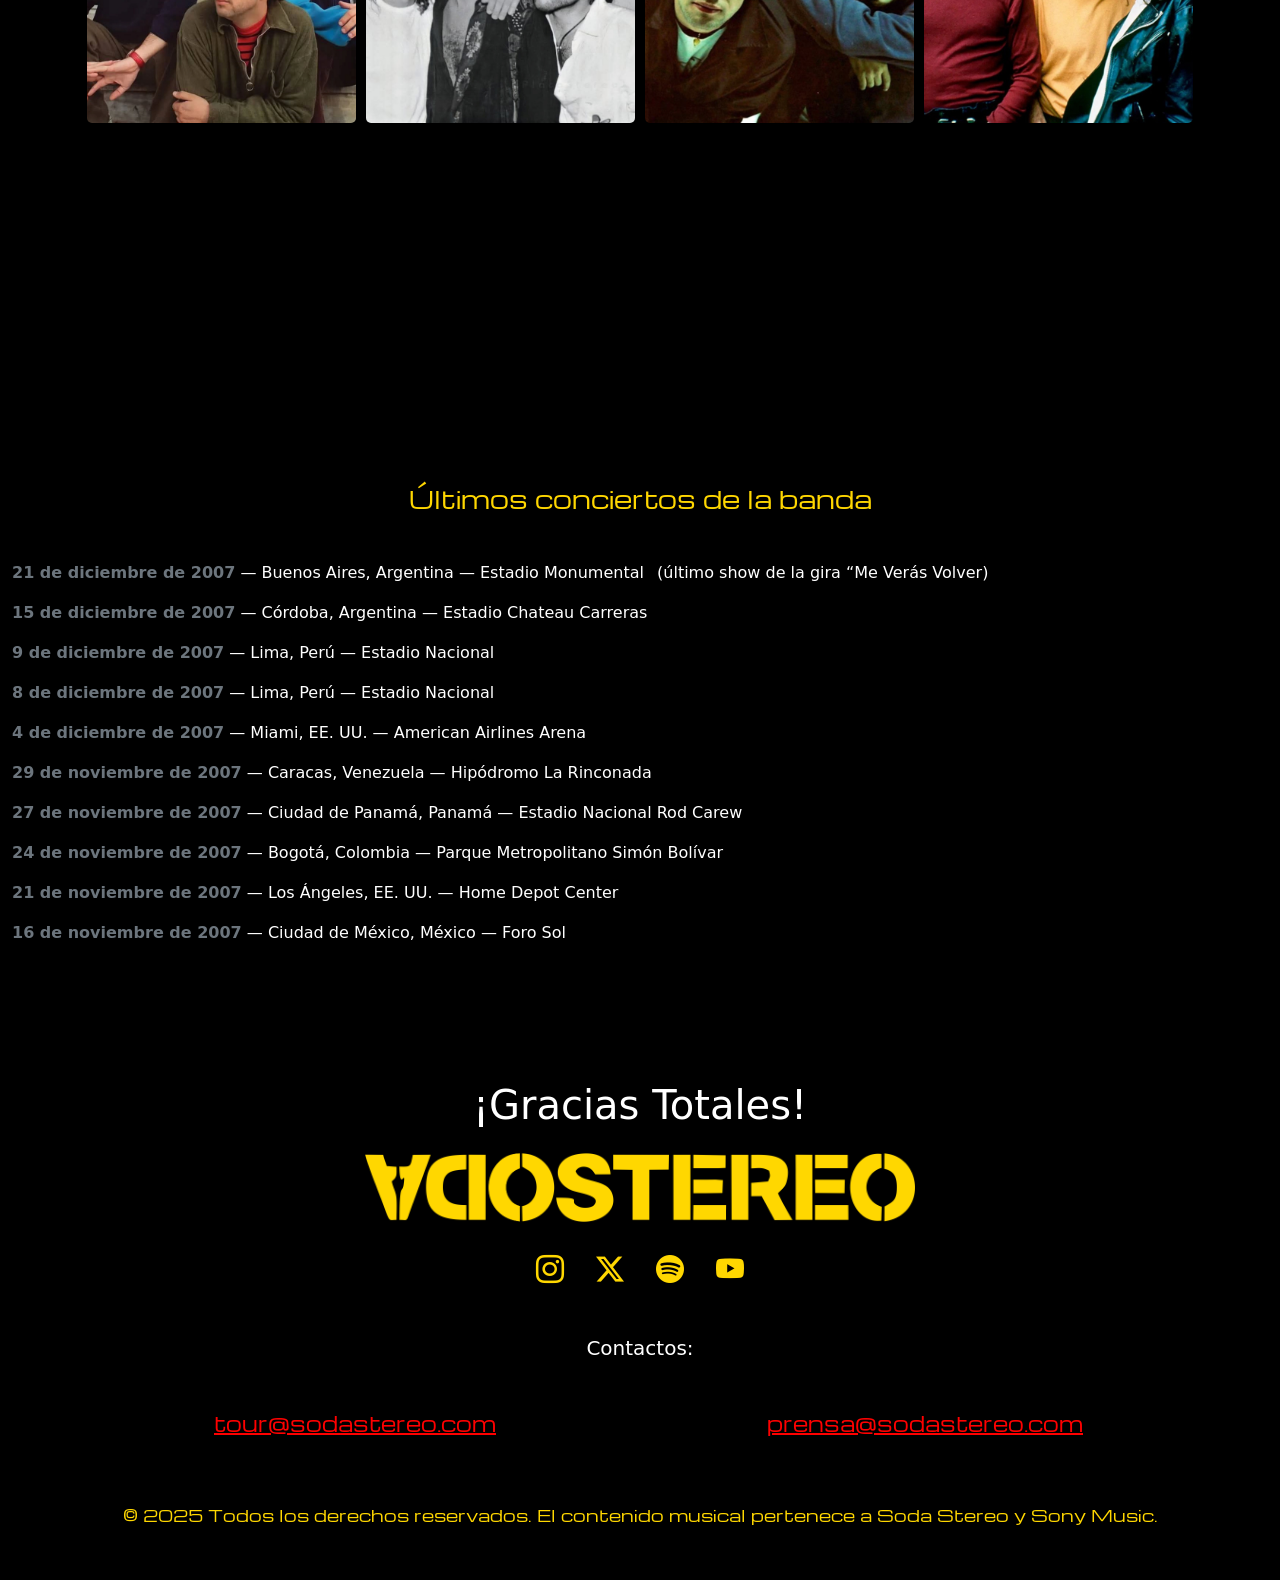
==== commit 37f8bacf: "creando el archivo de javascript  index.js para agregar funcionalidad a la landing page" ====
--- a/index.html
+++ b/index.html
@@ -789,10 +789,14 @@
             </div>
         </section>
     </footer>
+
+
     <script src="https://cdn.jsdelivr.net/npm/bootstrap@5.3.8/dist/js/bootstrap.bundle.min.js"
         integrity="sha384-FKyoEForCGlyvwx9Hj09JcYn3nv7wiPVlz7YYwJrWVcXK/BmnVDxM+D2scQbITxI"
         crossorigin="anonymous"></script>
 
+        <script src="index.js"></script>
+
 </body>
 
 </html>
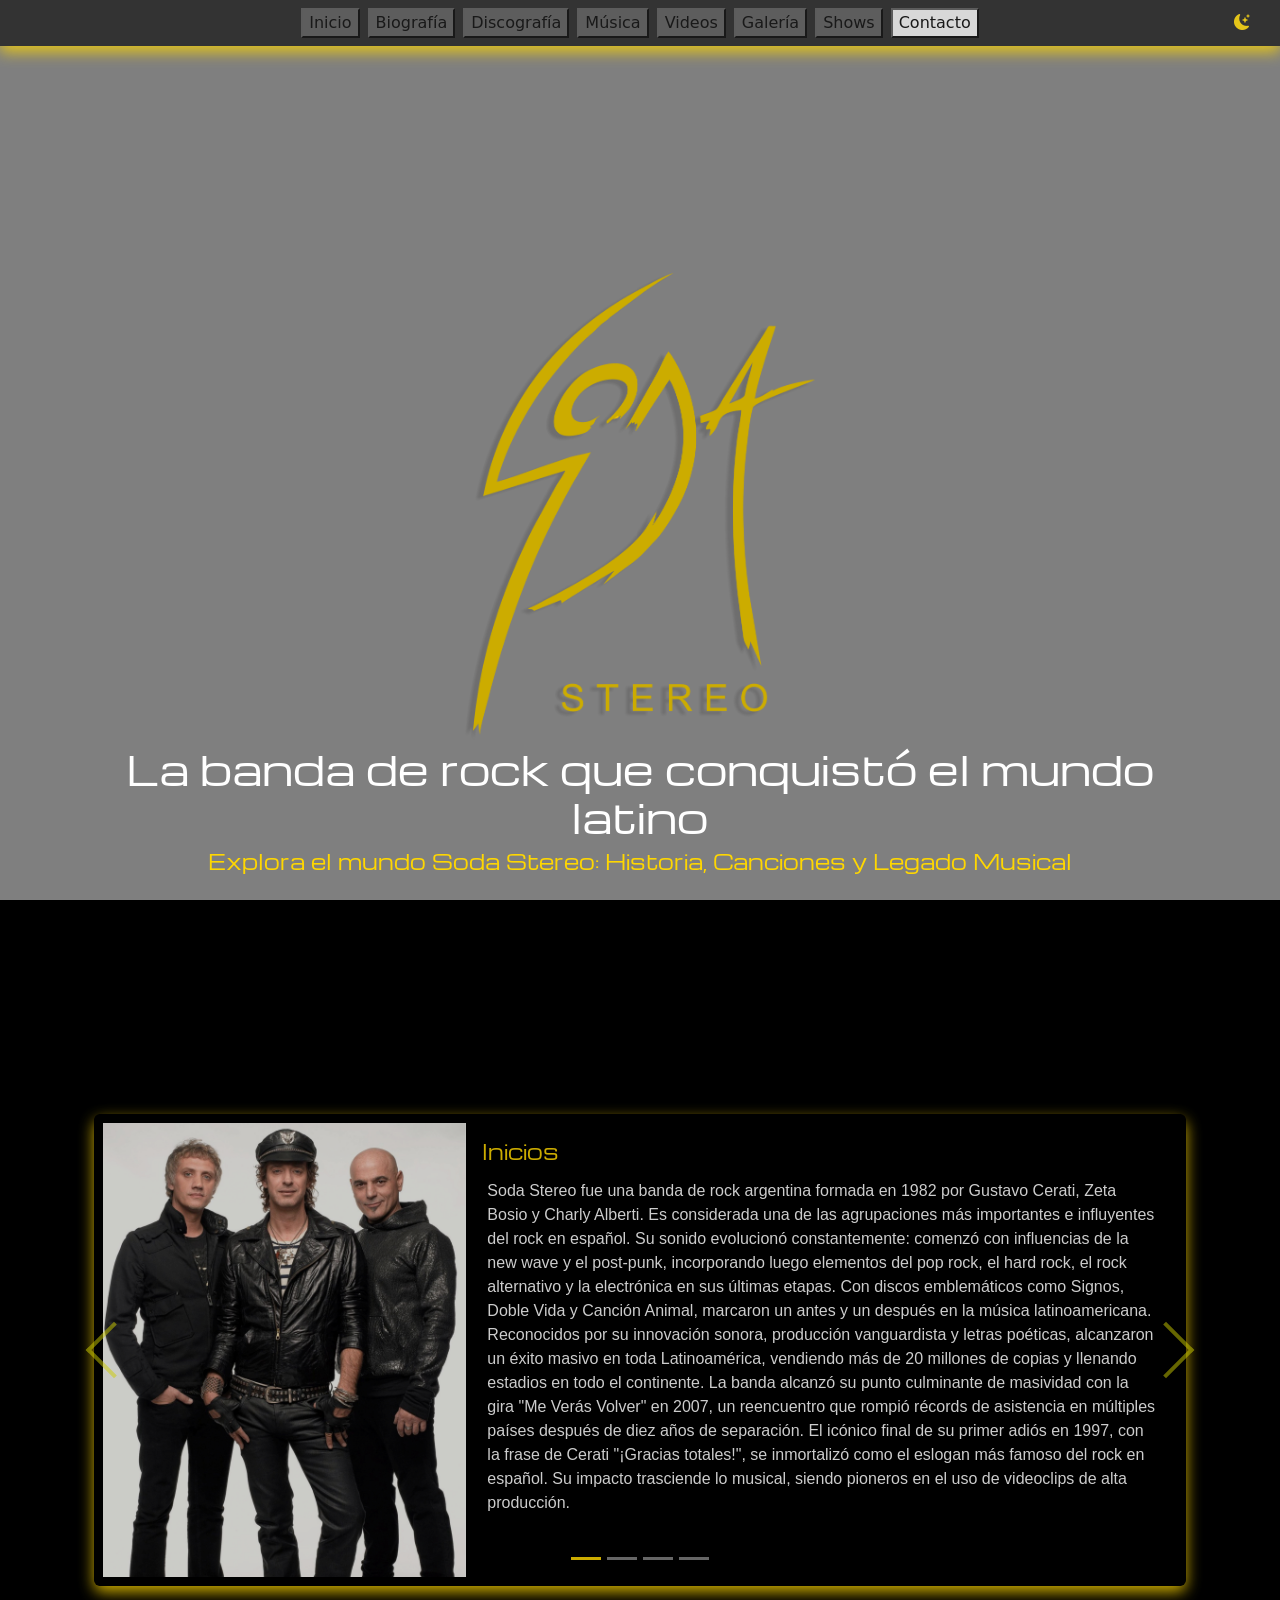
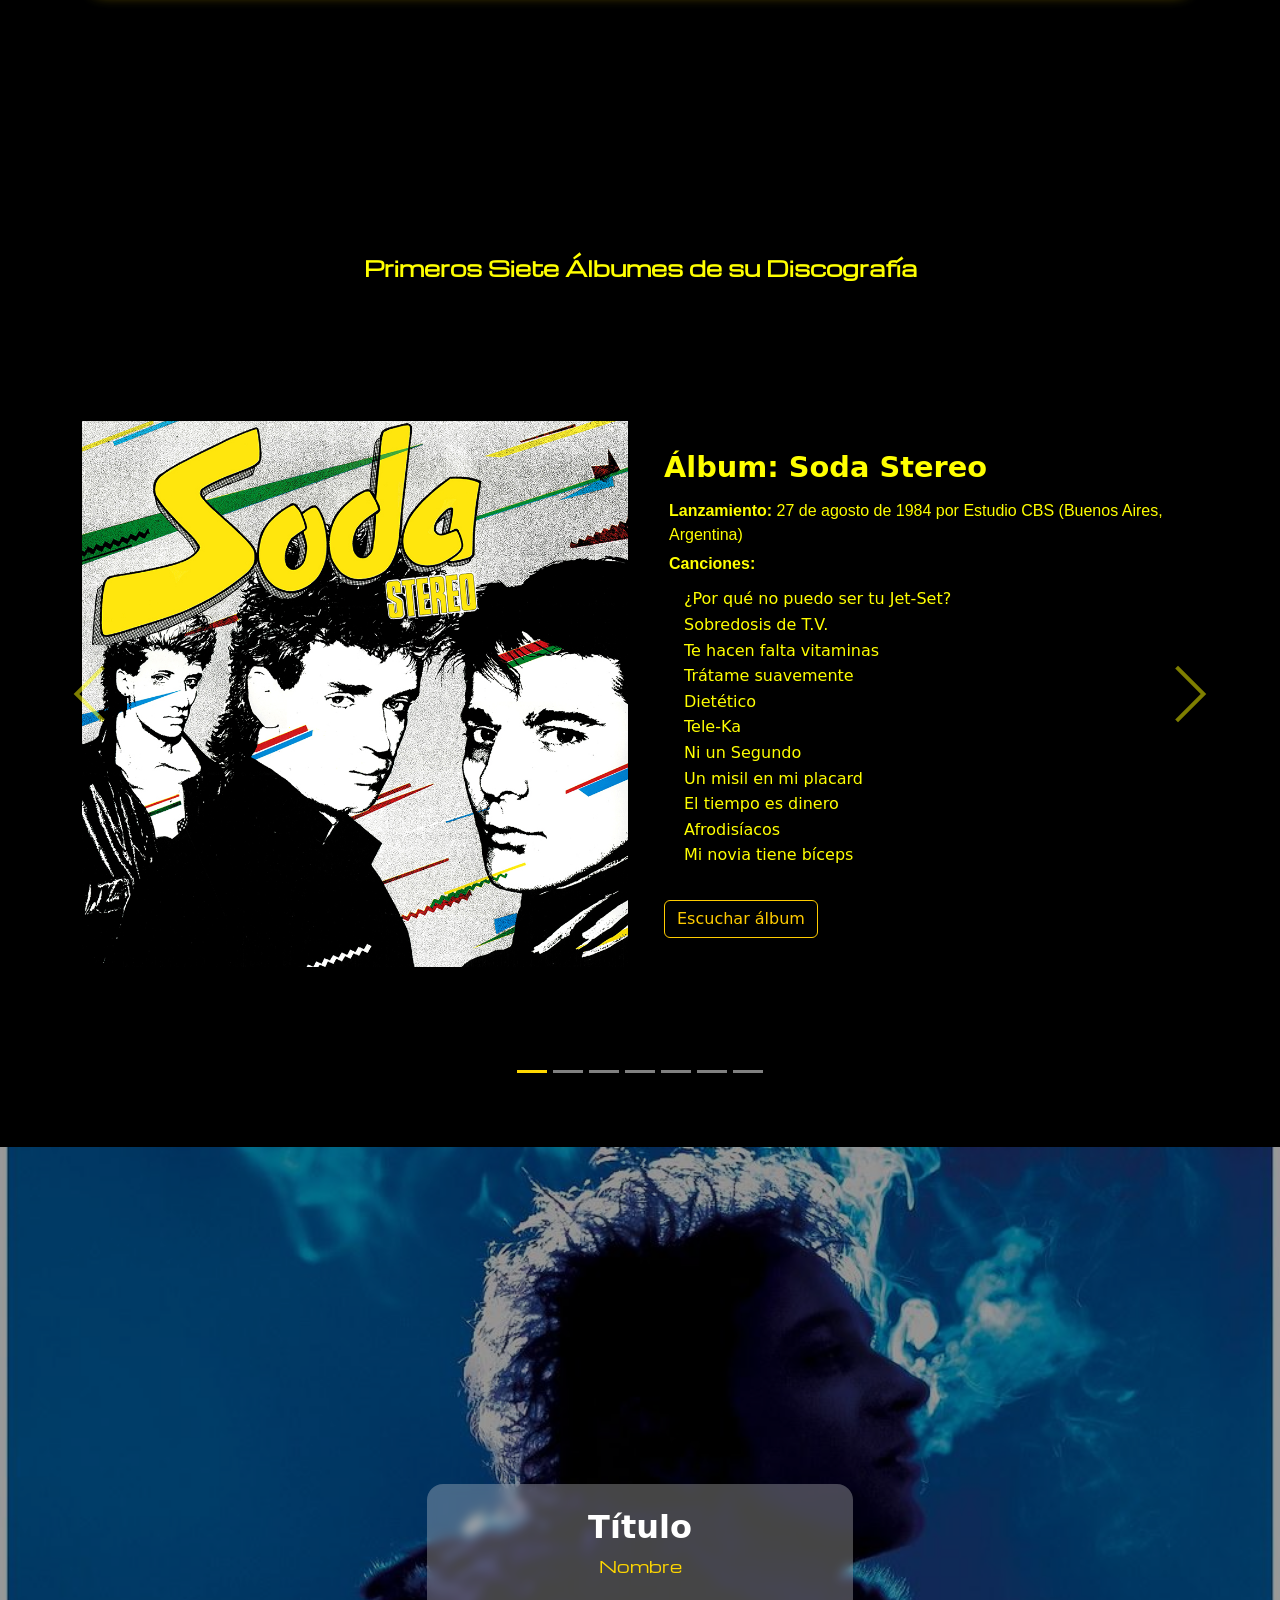
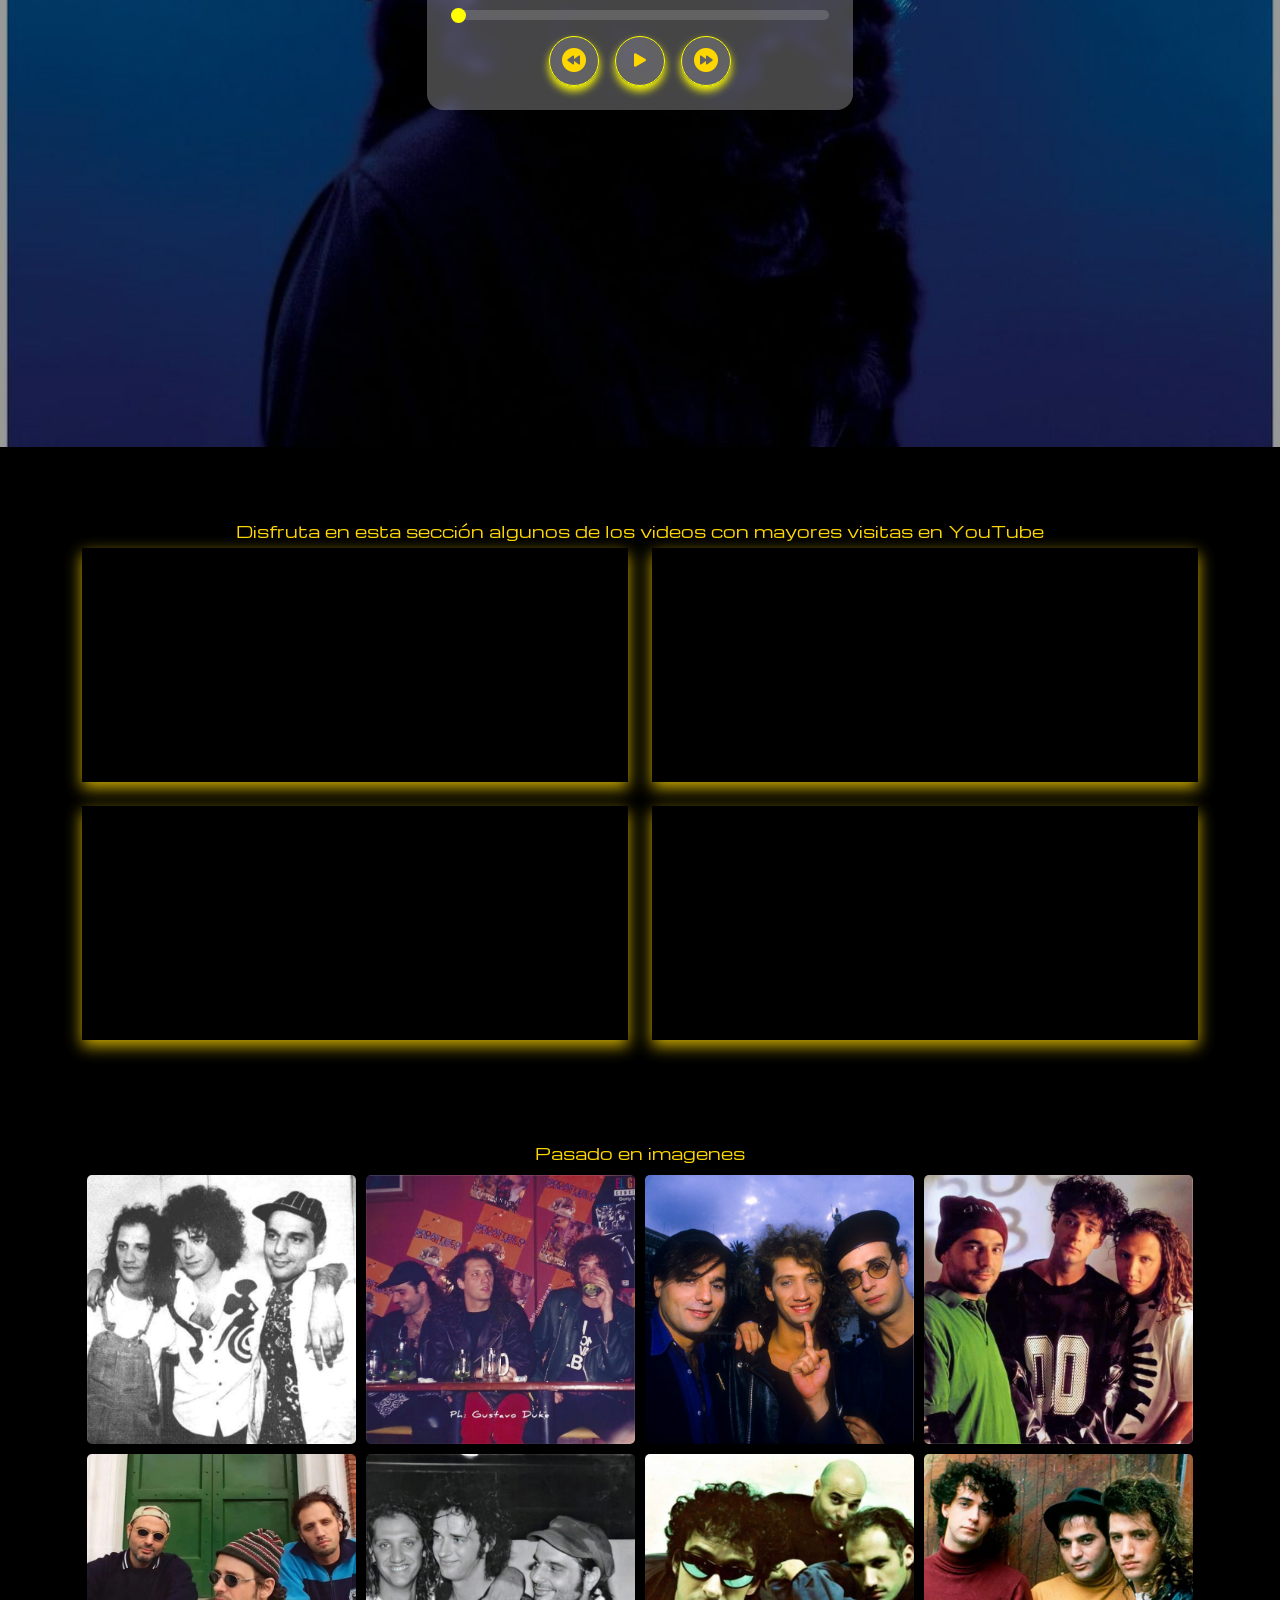
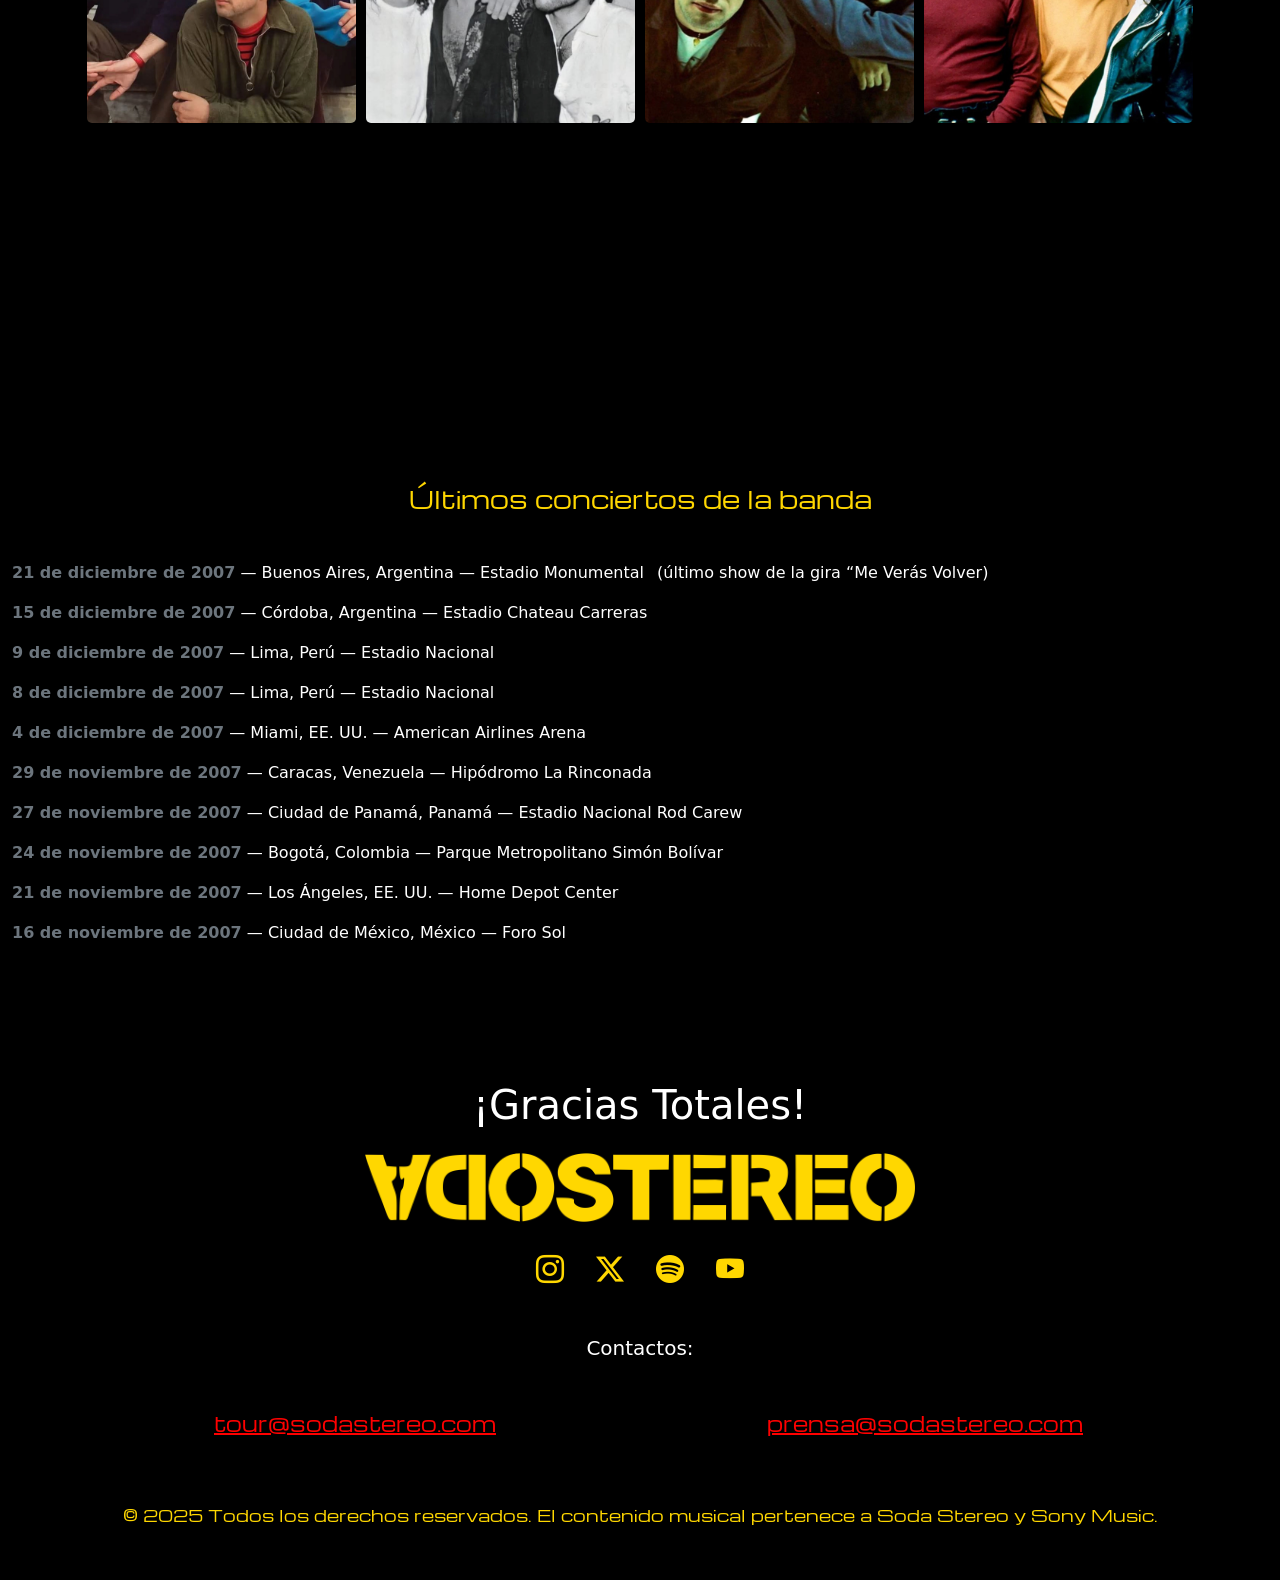
==== commit b8a870e2: "se agrego eventos a los botones del navegador" ====
--- a/index.html
+++ b/index.html
@@ -40,29 +40,28 @@
                 <div class="collapse navbar-collapse justify-content-center" id="navbarNav">
                     <ul class="navbar-nav ">
                         <li class="nav-item mx-1">
-                            <a class="nav-link animate__animated animate__fadeInLeftBig" href="#inicio">Inicio</a>
+                            <button class="nav-btn animate__animated animate__fadeInLeftBig" data-section="inicio">Inicio</button>
                         </li>
                         <li class="nav-item mx-1">
-                            <a class="nav-link animate__animated animate__fadeInLeftBig" href="#biografia">Biografía</a>
+                            <button class="nav-btn animate__animated animate__fadeInLeftBig" data-section="biografia">Biografía</button>
                         </li>
                         <li class="nav-item mx-1">
-                            <a class="nav-link animate__animated animate__fadeInLeftBig"
-                                href="#discografia">Discografía</a>
+                            <button class="nav-btn animate__animated animate__fadeInLeftBig" data-section="discografia">Discografía</button>
                         </li>
                         <li class="nav-item mx-1">
-                            <a class="nav-link animate__animated animate__fadeInLeftBig" href="#musica">Música</a>
+                            <button class="nav-btn animate__animated animate__fadeInLeftBig" data-section="musica">Música</button>
                         </li>
                         <li class="nav-item mx-1">
-                            <a class="nav-link animate__animated animate__fadeInLeftBig" href="#videos">Videos</a>
+                            <button class="nav-btn animate__animated animate__fadeInLeftBig" data-section="videos">Videos</button>
                         </li>
                         <li class="nav-item mx-1">
-                            <a class="nav-link animate__animated animate__fadeInLeftBig" href="#galeria">Galería</a>
+                            <button class="nav-btn animate__animated animate__fadeInLeftBig" data-section="galeria">Galería</button>
                         </li>
                         <li class="nav-item mx-1">
-                            <a class="nav-link animate__animated animate__fadeInLeftBig" href="#shows">Shows</a>
+                            <button class="nav-btn animate__animated animate__fadeInLeftBig" data-section="shows">Shows</button>
                         </li>
                         <li class="nav-item mx-1">
-                            <a class="nav-link animate__animated animate__fadeInLeftBig" href="#contacto">Contacto</a>
+                            <button class="nav-btn animate__animated animate__fadeInLeftBig" data-section="contacto">Contacto</button>
                         </li>
 
                     </ul>
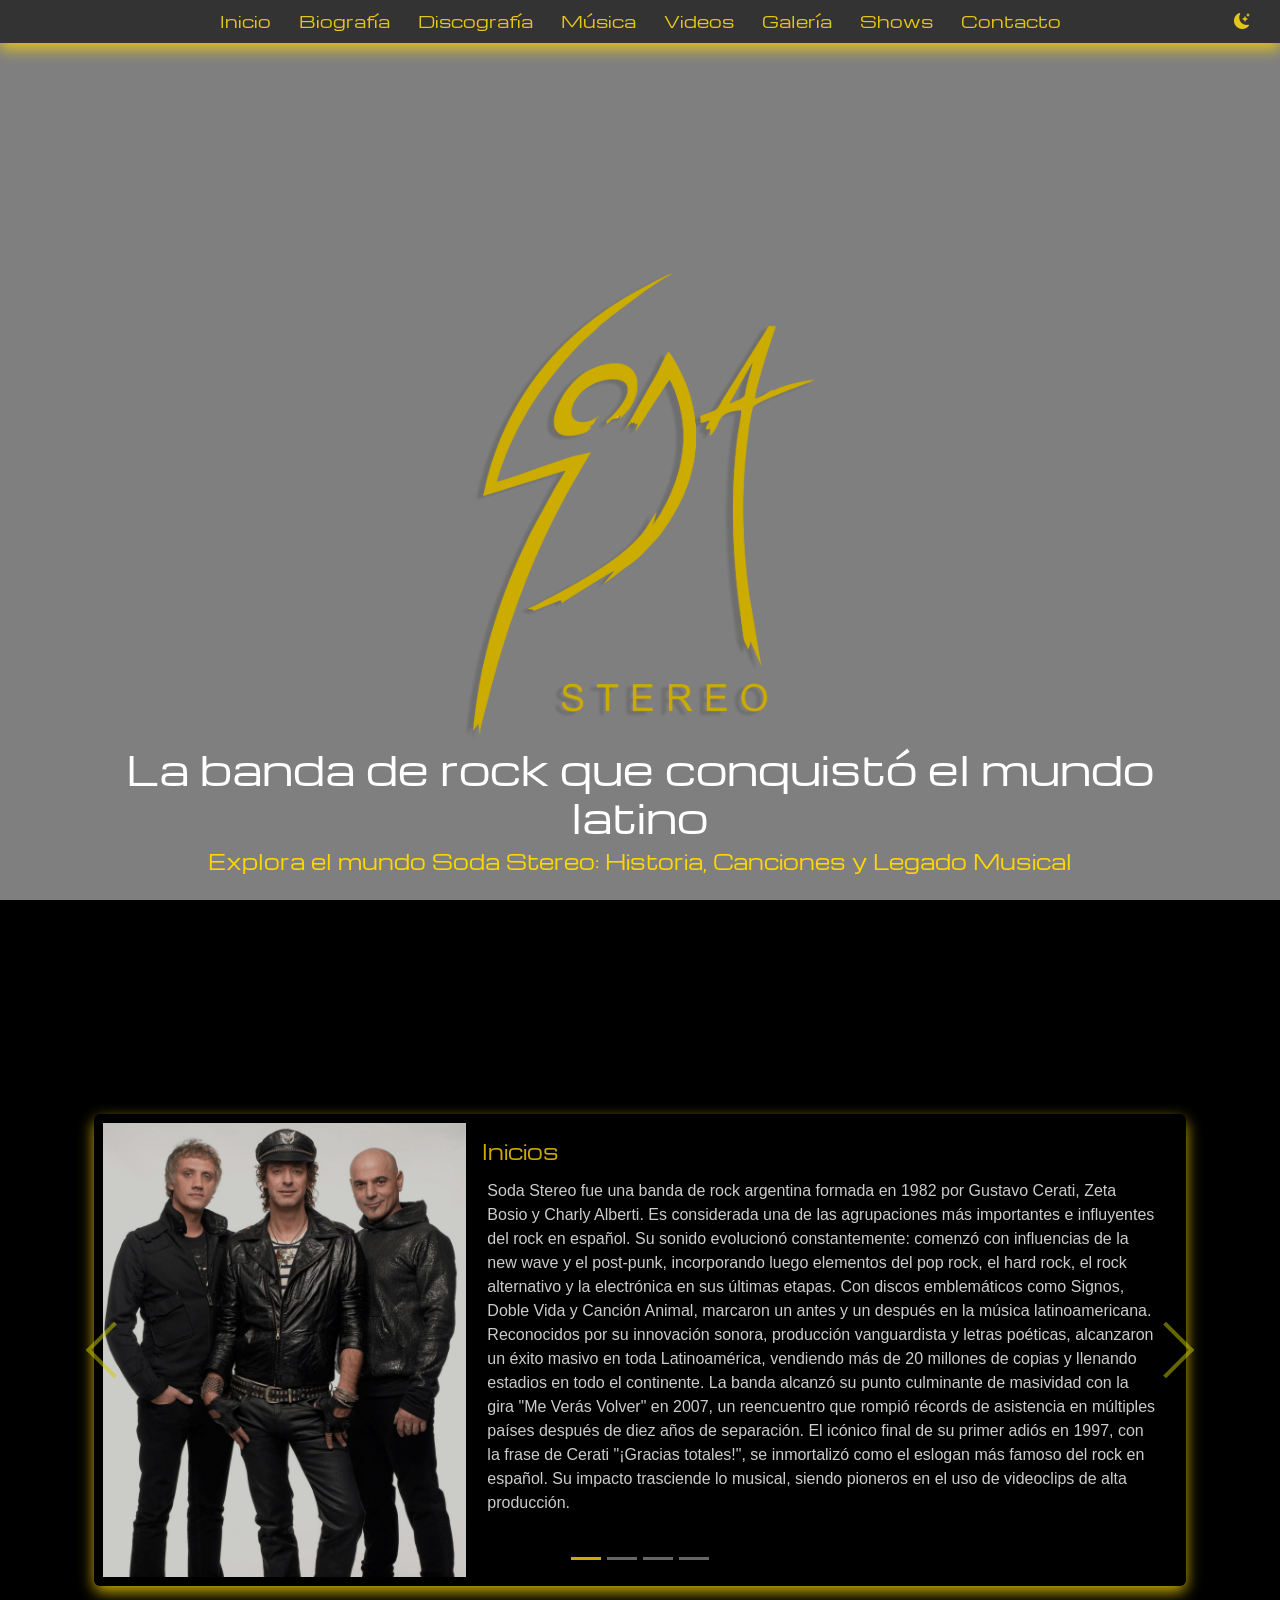
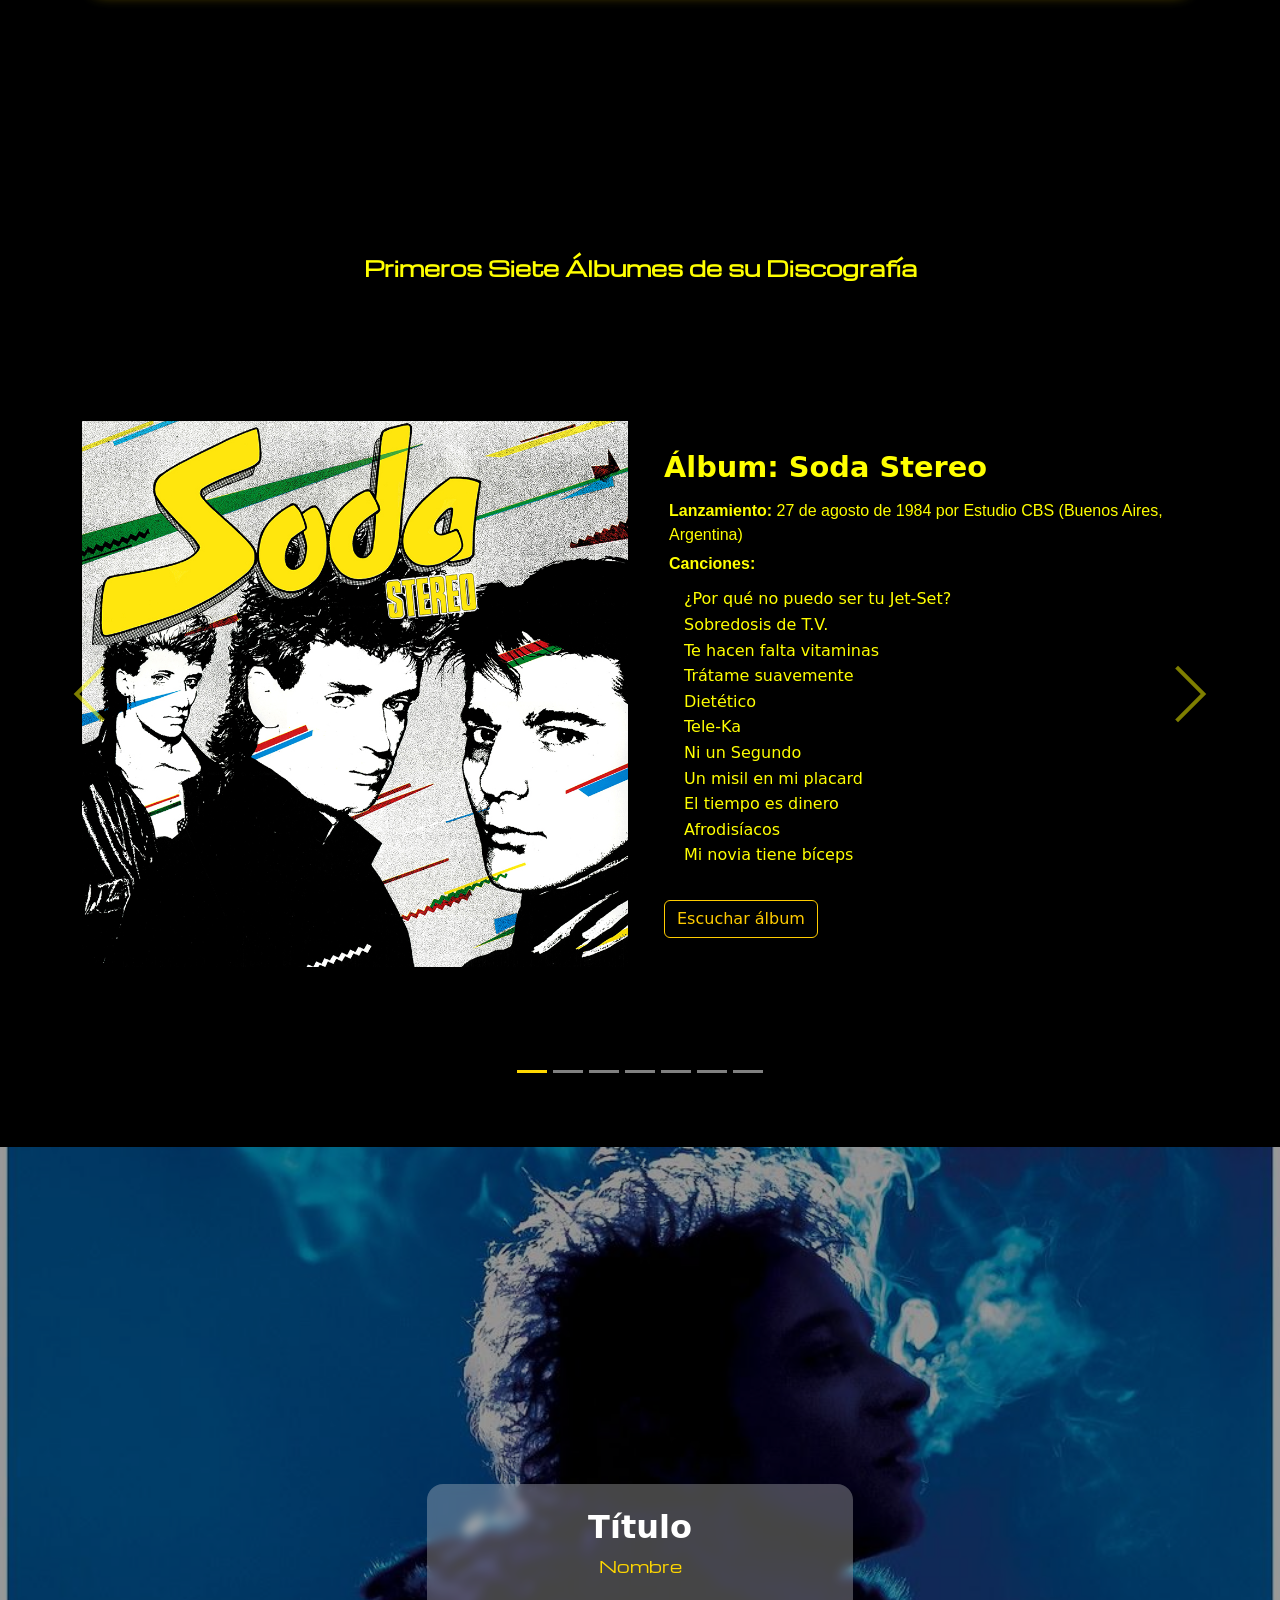
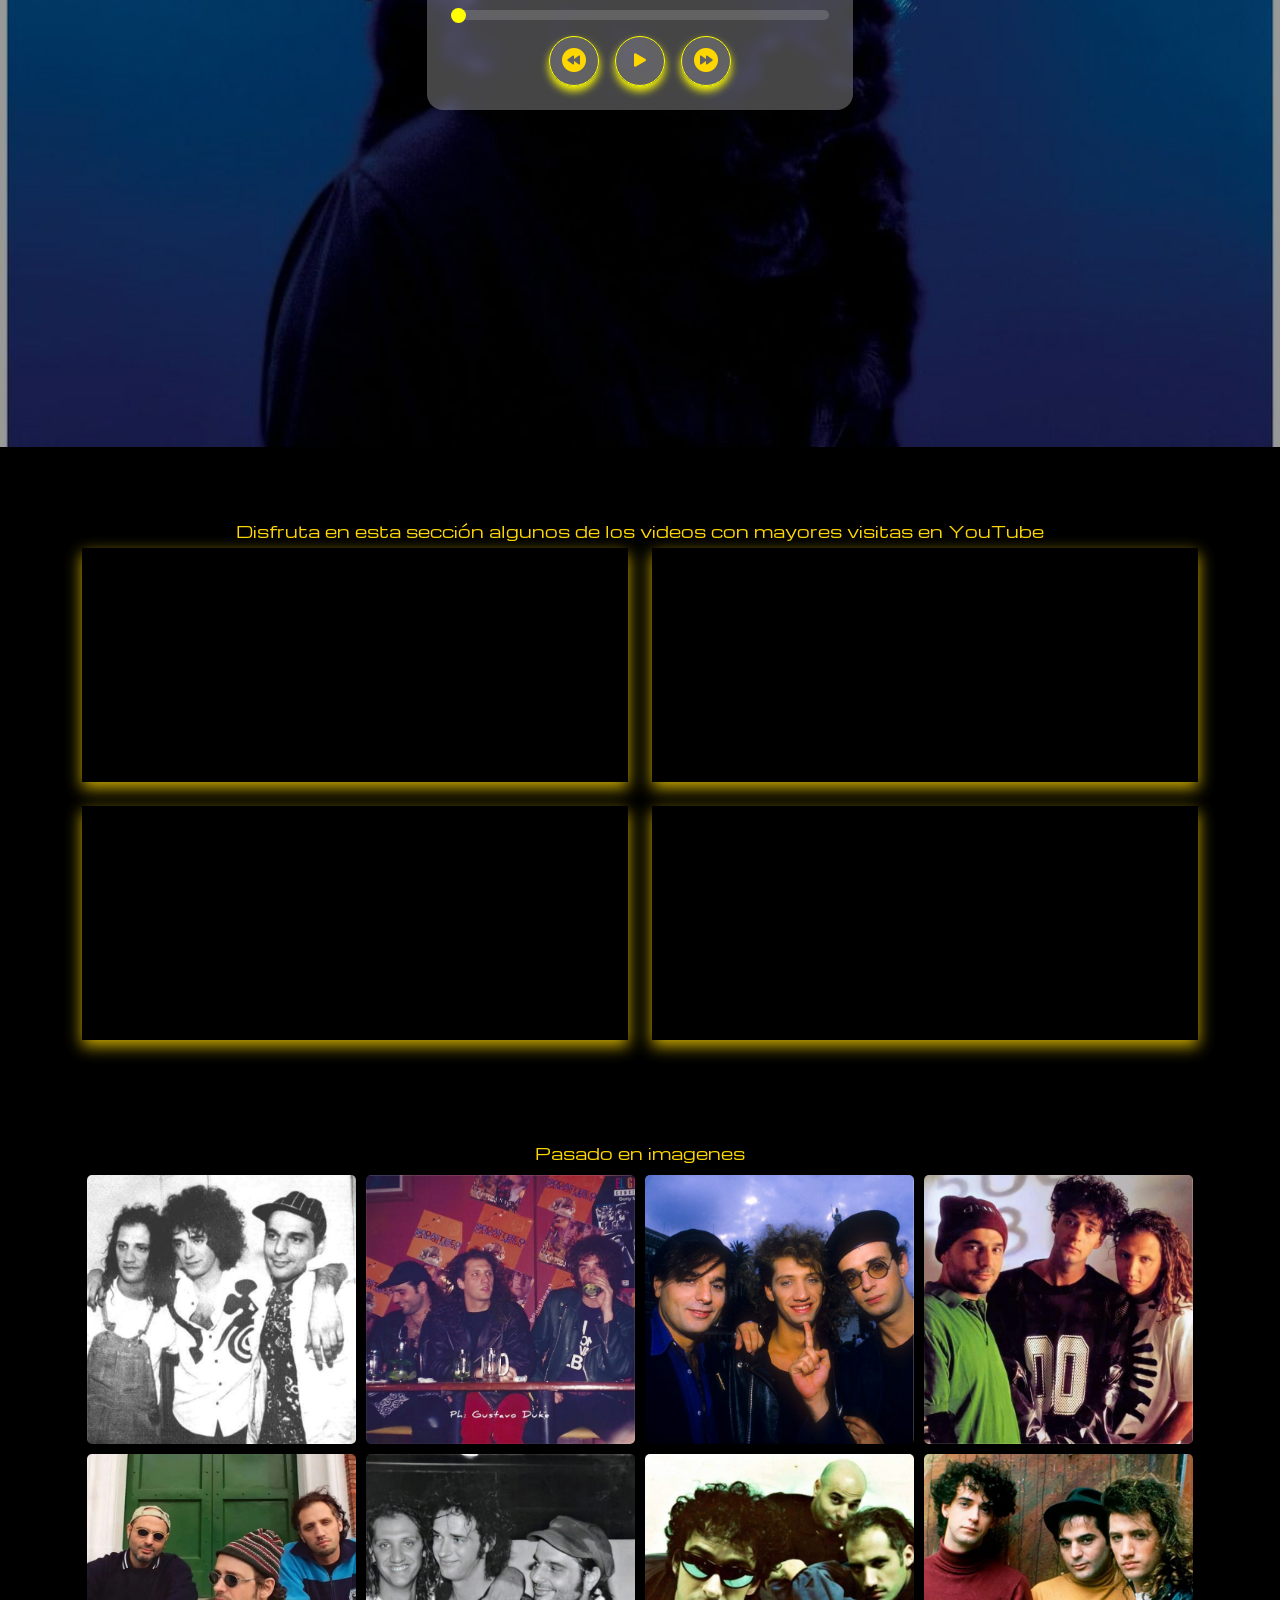
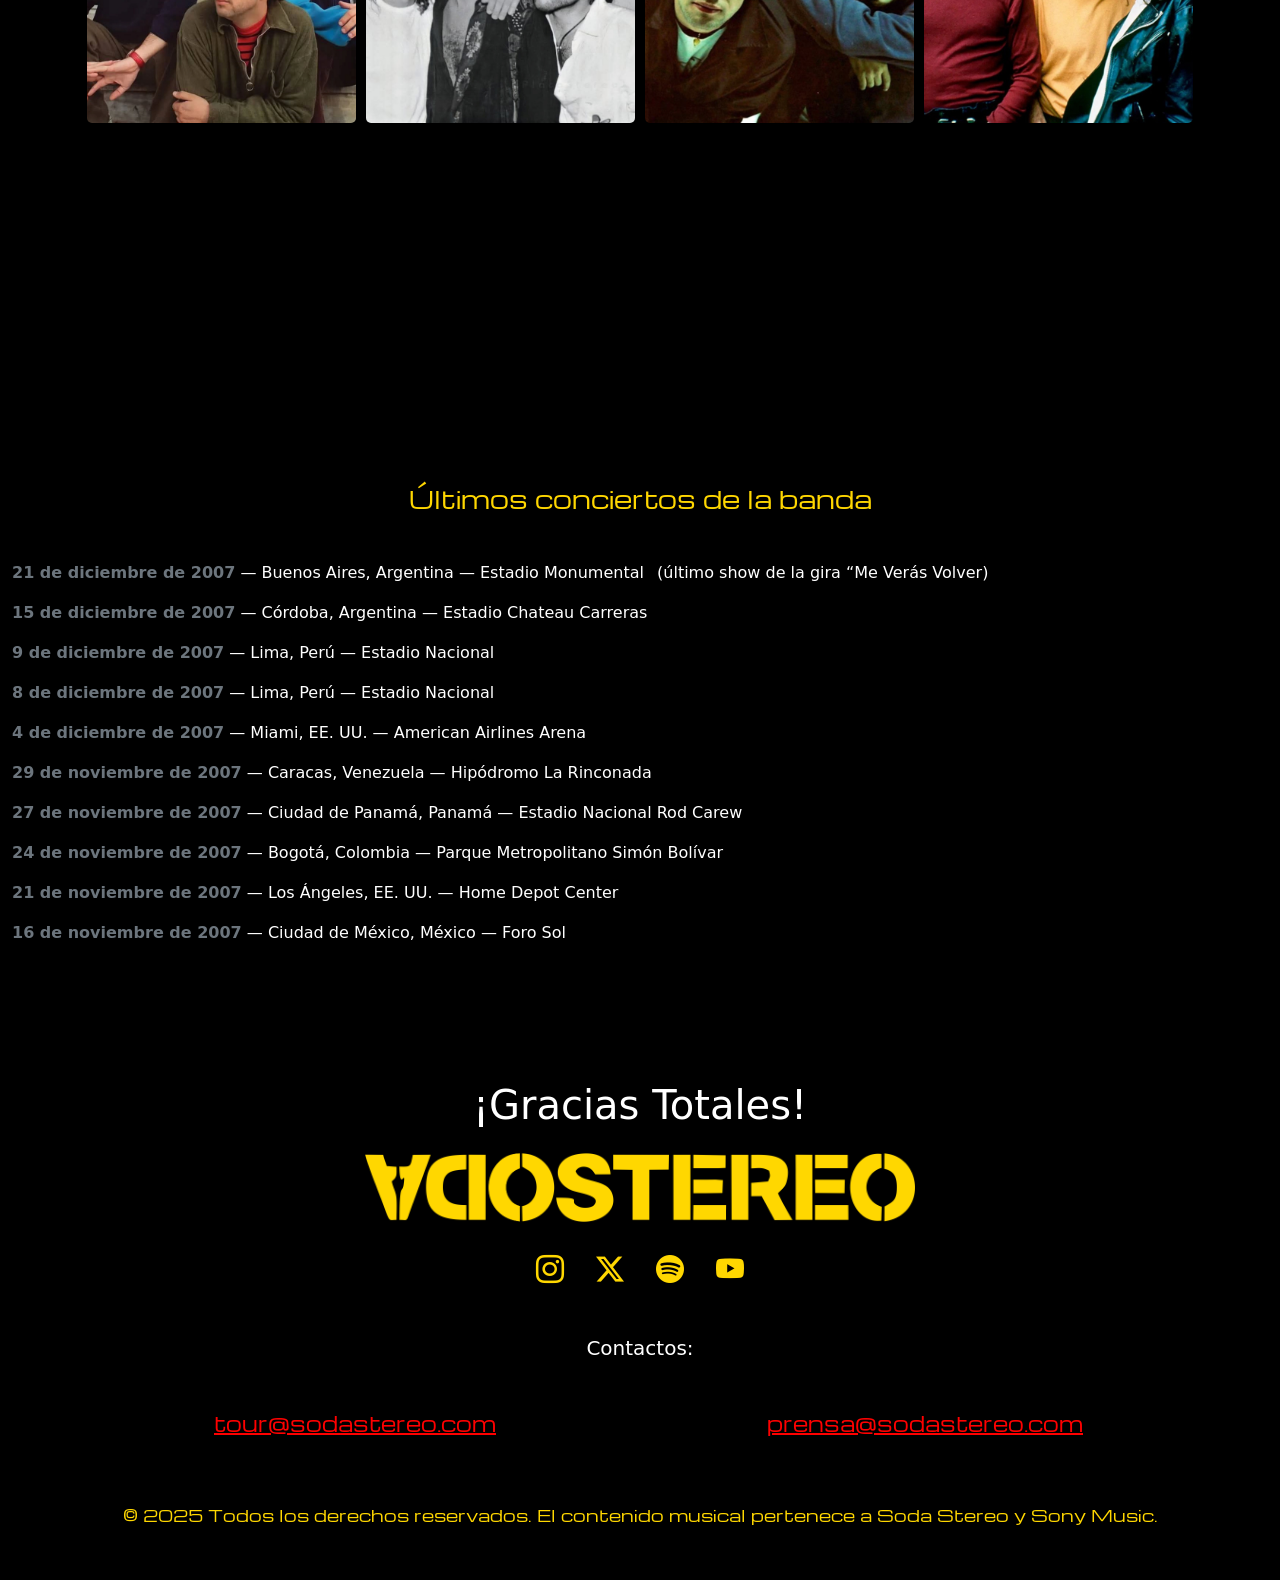
==== commit dc508680: "modificación de bg para botones del menú" ====
--- a/index.html
+++ b/index.html
@@ -39,28 +39,28 @@
                 </button>
                 <div class="collapse navbar-collapse justify-content-center" id="navbarNav">
                     <ul class="navbar-nav ">
-                        <li class="nav-item mx-1">
+                        <li class="nav-item mx-2">
                             <button class="nav-btn animate__animated animate__fadeInLeftBig" data-section="inicio">Inicio</button>
                         </li>
-                        <li class="nav-item mx-1">
+                        <li class="nav-item mx-2">
                             <button class="nav-btn animate__animated animate__fadeInLeftBig" data-section="biografia">Biografía</button>
                         </li>
-                        <li class="nav-item mx-1">
+                        <li class="nav-item mx-2">
                             <button class="nav-btn animate__animated animate__fadeInLeftBig" data-section="discografia">Discografía</button>
                         </li>
-                        <li class="nav-item mx-1">
+                        <li class="nav-item mx-2">
                             <button class="nav-btn animate__animated animate__fadeInLeftBig" data-section="musica">Música</button>
                         </li>
-                        <li class="nav-item mx-1">
+                        <li class="nav-item mx-2">
                             <button class="nav-btn animate__animated animate__fadeInLeftBig" data-section="videos">Videos</button>
                         </li>
-                        <li class="nav-item mx-1">
+                        <li class="nav-item mx-2">
                             <button class="nav-btn animate__animated animate__fadeInLeftBig" data-section="galeria">Galería</button>
                         </li>
-                        <li class="nav-item mx-1">
+                        <li class="nav-item mx-2">
                             <button class="nav-btn animate__animated animate__fadeInLeftBig" data-section="shows">Shows</button>
                         </li>
-                        <li class="nav-item mx-1">
+                        <li class="nav-item mx-2">
                             <button class="nav-btn animate__animated animate__fadeInLeftBig" data-section="contacto">Contacto</button>
                         </li>
 
--- a/style.css
+++ b/style.css
@@ -25,6 +25,22 @@
 
 .navbar {
   background-color: rgba(0, 0, 0, 0.75)
+}
+
+.navbar .nav-btn {
+  background: transparent !important;
+  border: none !important;
+  color: gold !important;
+  font-family: 'Michroma', sans-serif;
+}
+
+.navbar .nav-btn:hover,
+.navbar .nav-btn:focus,
+.navbar .nav-btn:active {
+  background: transparent !important;
+  box-shadow: none !important;
+  color: rgb(224, 0, 0) !important;
+  outline: none !important;
 }
 
 .gold-shadow {
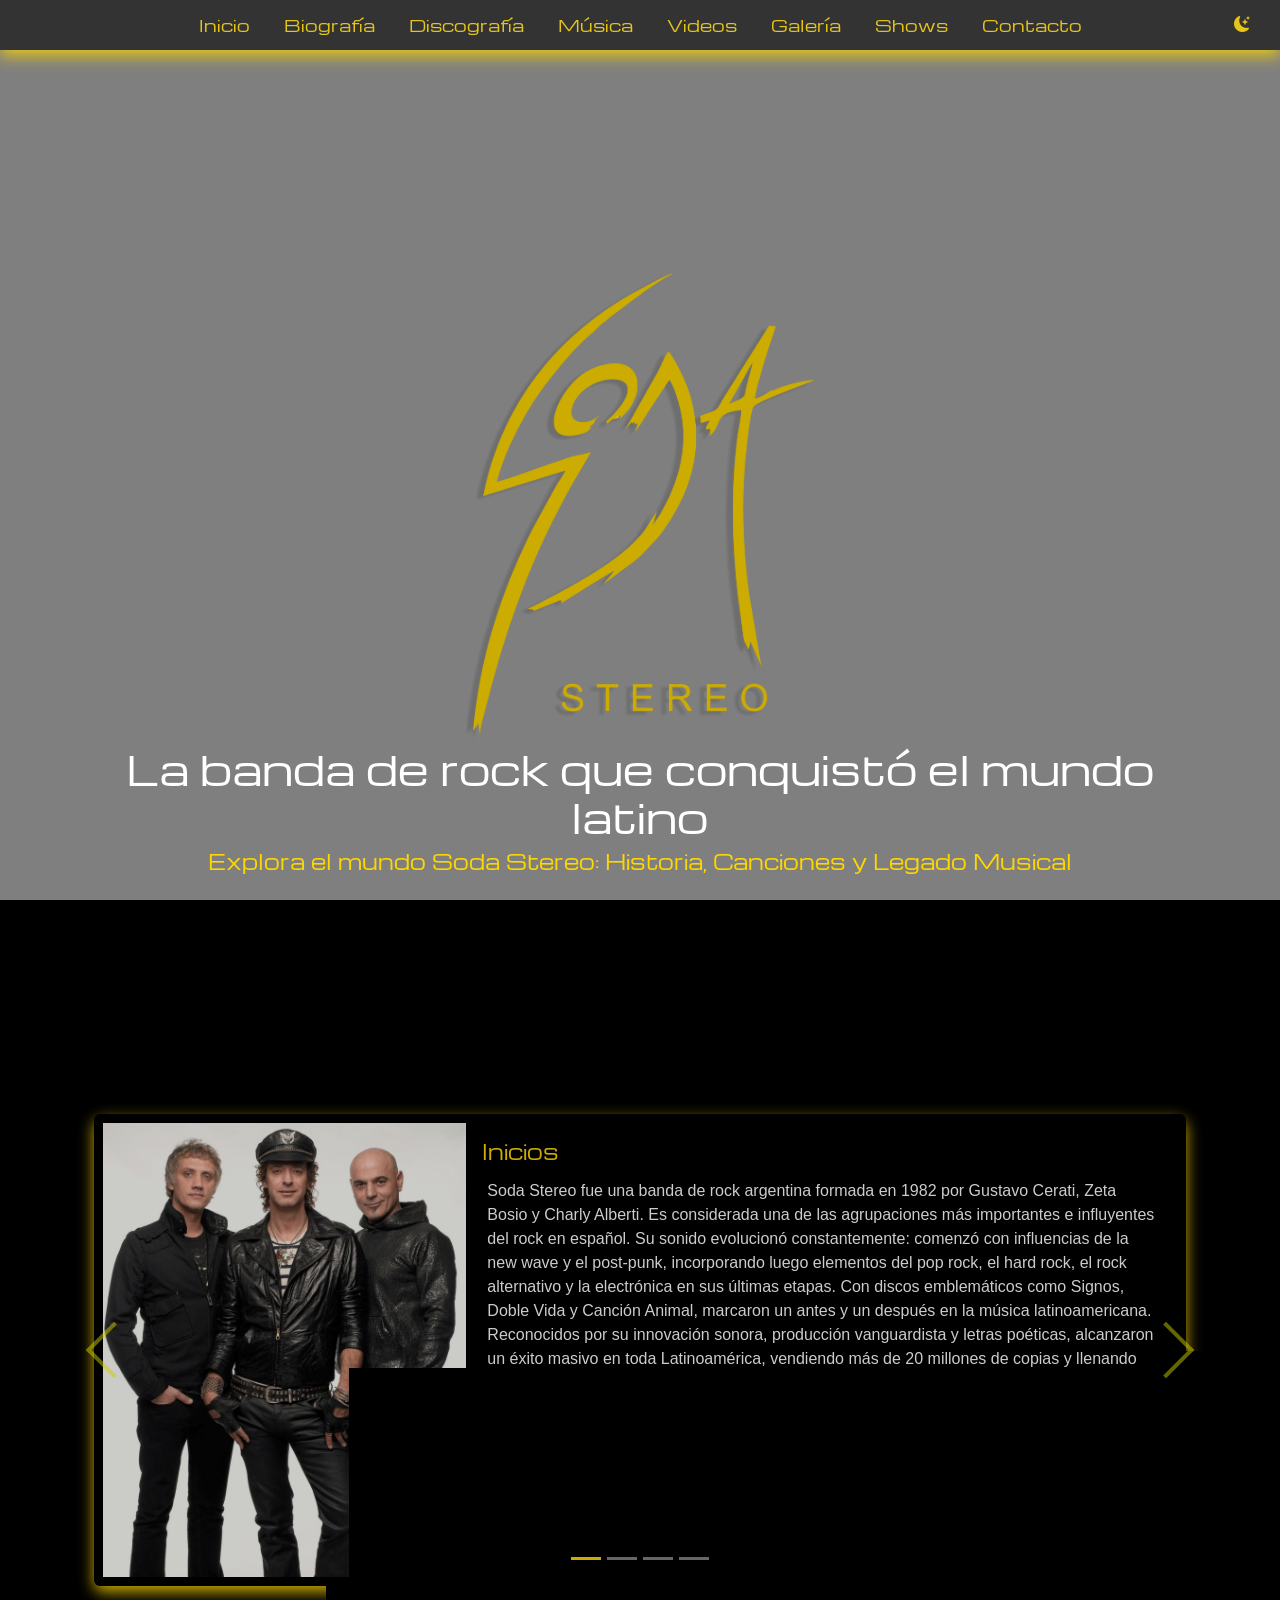
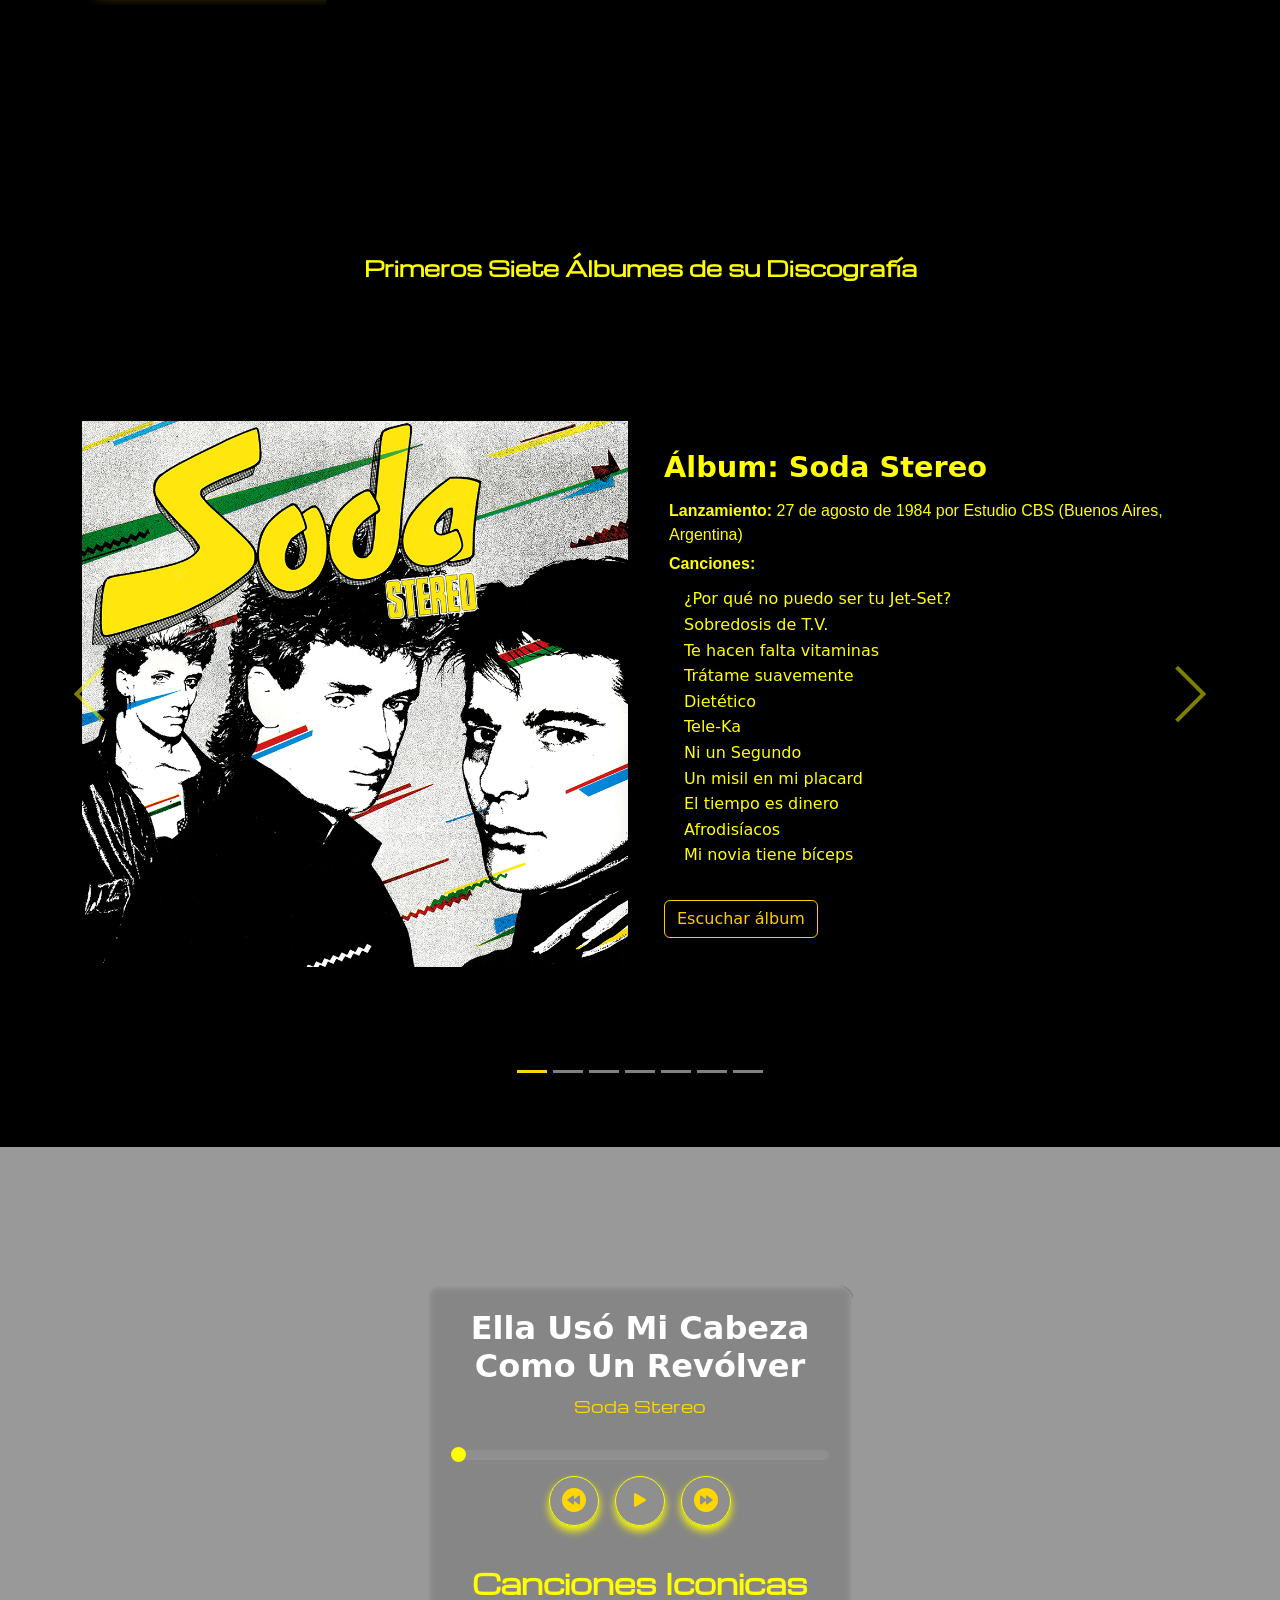
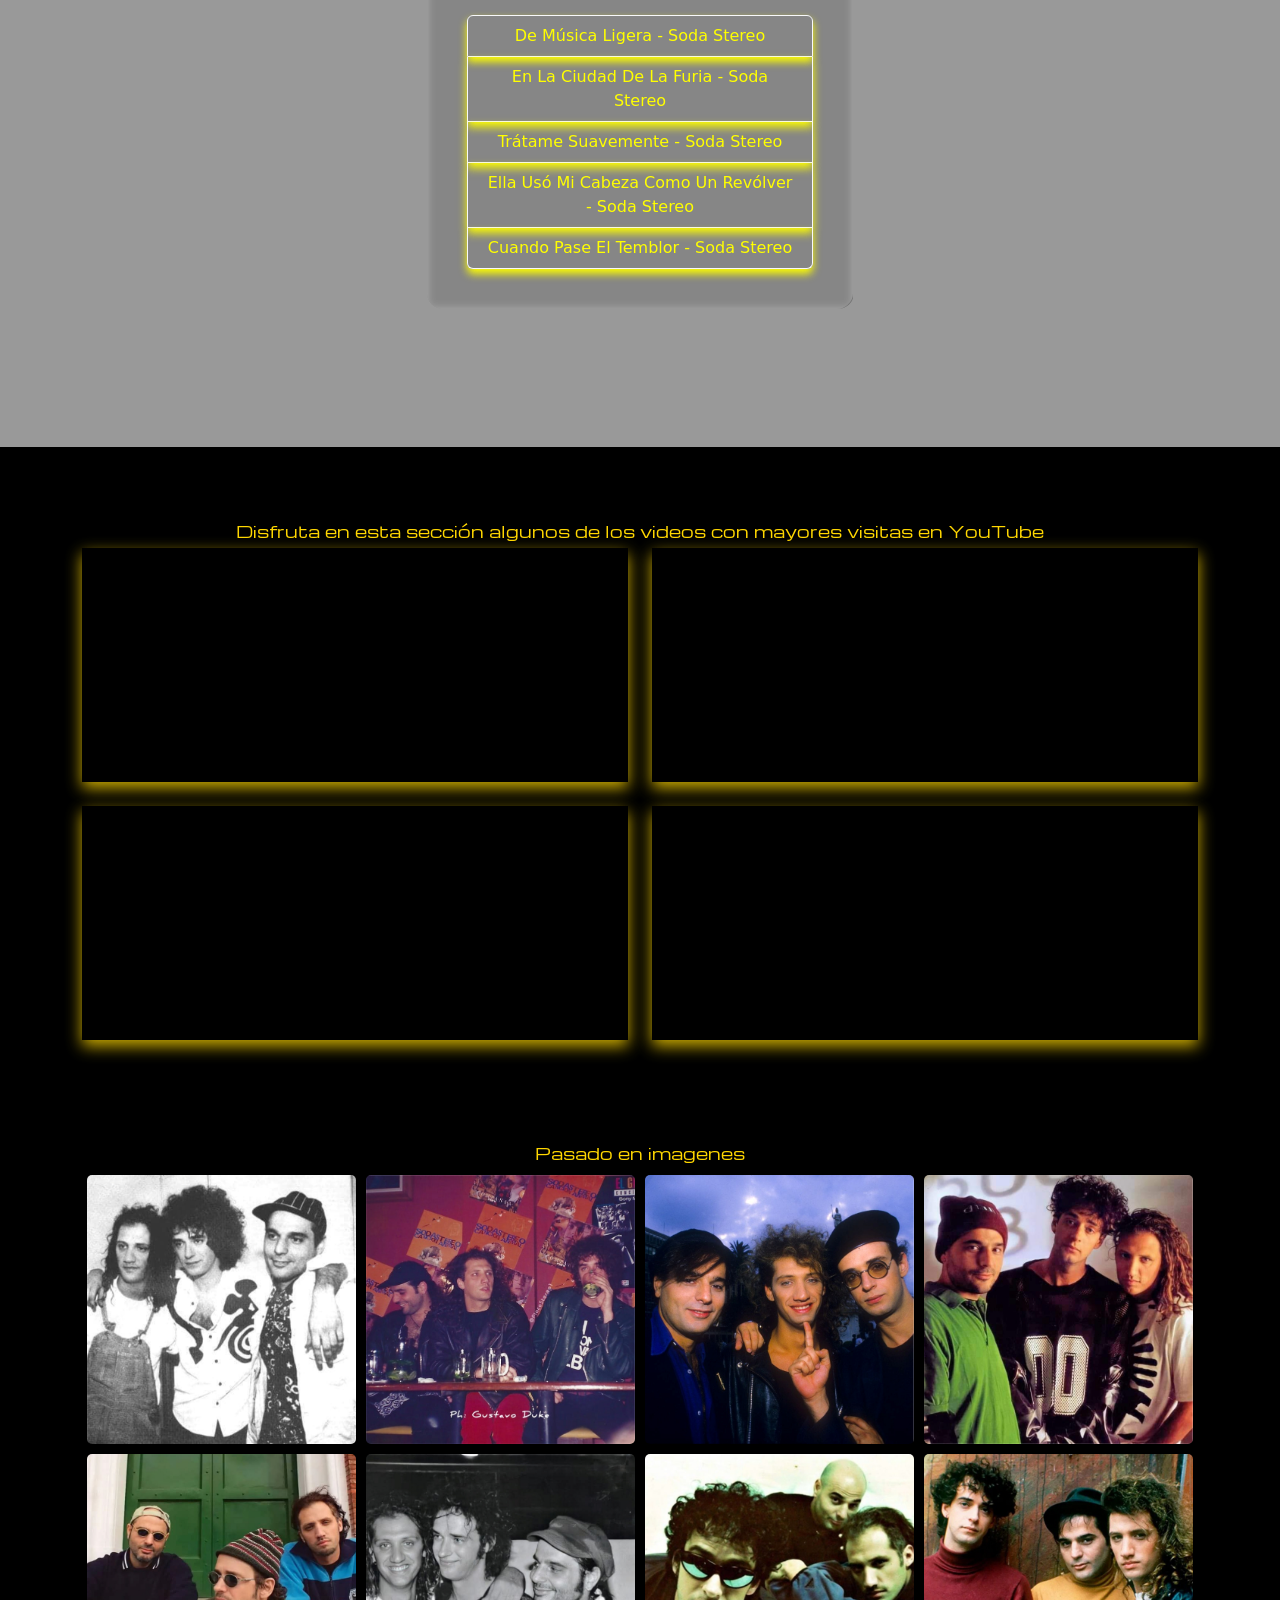
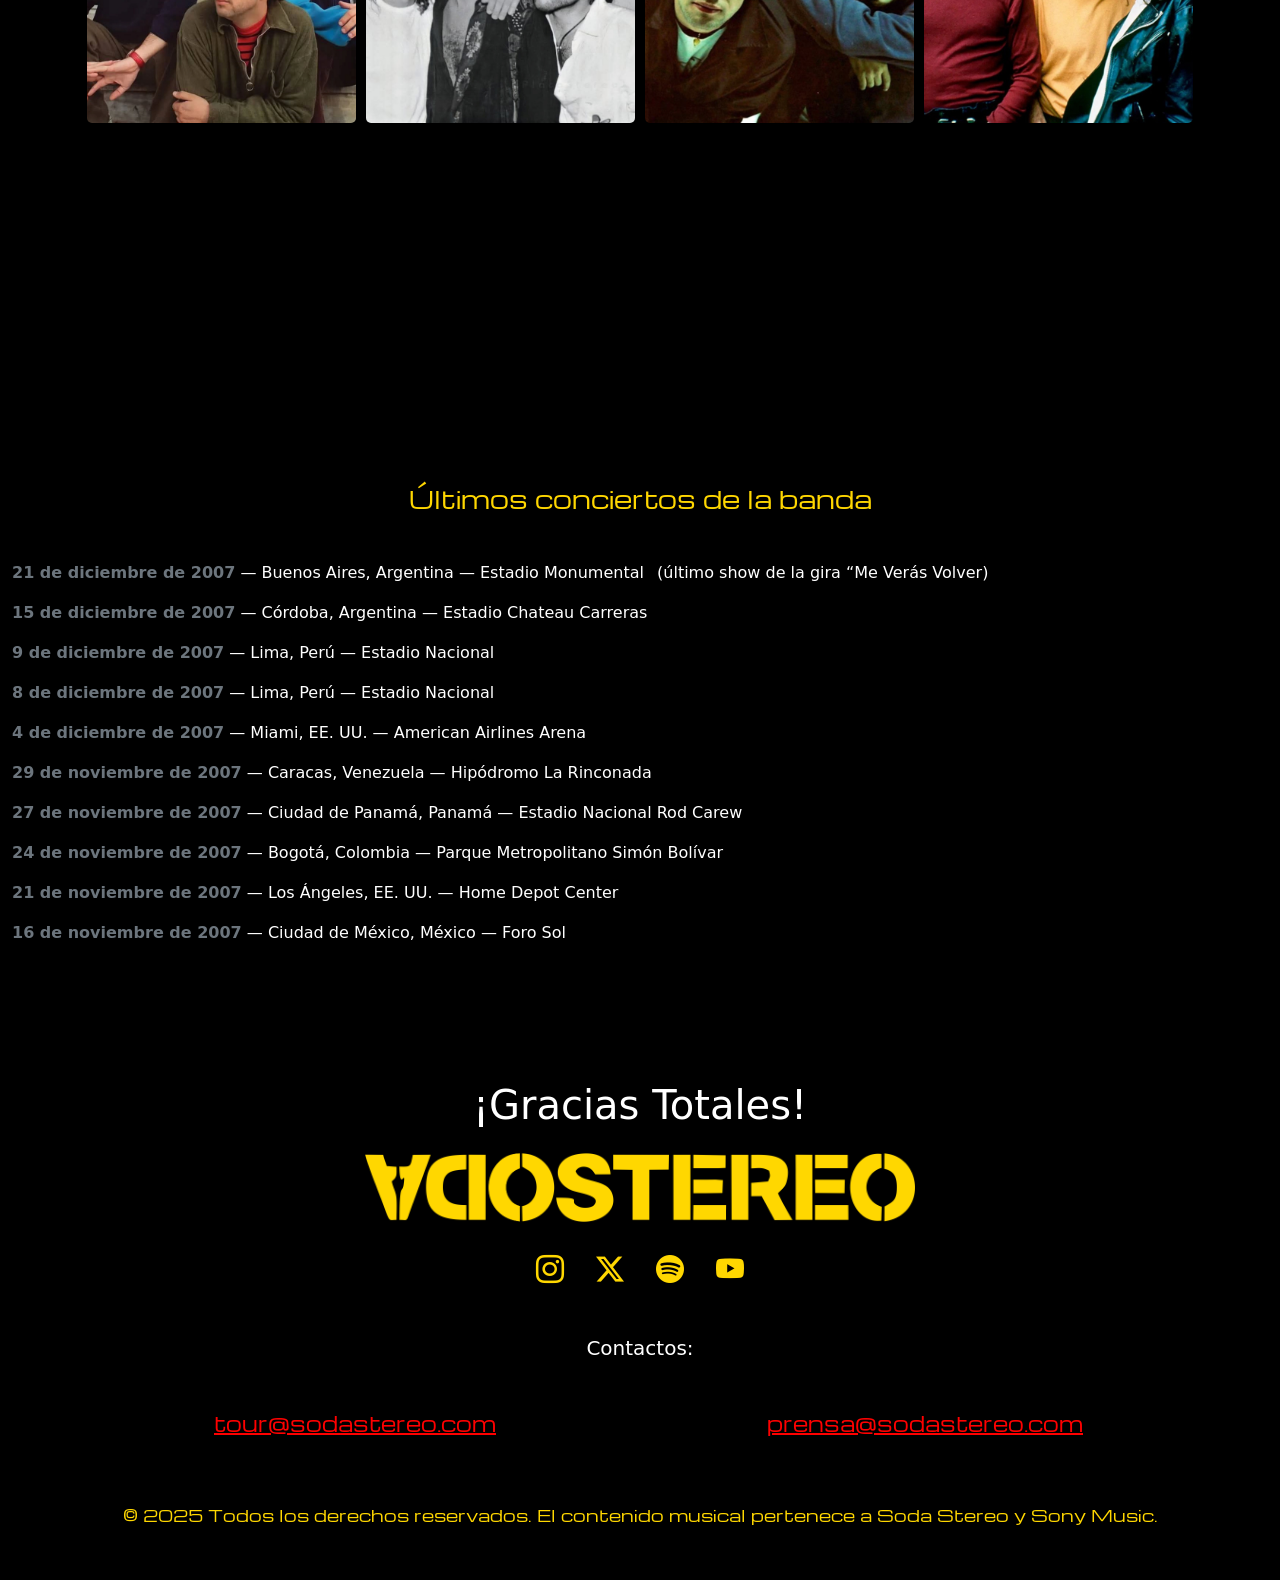
==== commit c8669f63: "se aplico la funcionalidad al reproductor ademas de 5 temas para reproducir a gusto" ====
--- a/index.html
+++ b/index.html
@@ -39,29 +39,30 @@
                 </button>
                 <div class="collapse navbar-collapse justify-content-center" id="navbarNav">
                     <ul class="navbar-nav ">
-                        <li class="nav-item mx-2">
-                            <button class="nav-btn animate__animated animate__fadeInLeftBig" data-section="inicio">Inicio</button>
+                        <li class="nav-item mx-1">
+                            <a class="nav-link animate__animated animate__fadeInLeftBig" href="#inicio">Inicio</a>
                         </li>
-                        <li class="nav-item mx-2">
-                            <button class="nav-btn animate__animated animate__fadeInLeftBig" data-section="biografia">Biografía</button>
+                        <li class="nav-item mx-1">
+                            <a class="nav-link animate__animated animate__fadeInLeftBig" href="#biografia">Biografía</a>
                         </li>
-                        <li class="nav-item mx-2">
-                            <button class="nav-btn animate__animated animate__fadeInLeftBig" data-section="discografia">Discografía</button>
+                        <li class="nav-item mx-1">
+                            <a class="nav-link animate__animated animate__fadeInLeftBig"
+                                href="#discografia">Discografía</a>
                         </li>
-                        <li class="nav-item mx-2">
-                            <button class="nav-btn animate__animated animate__fadeInLeftBig" data-section="musica">Música</button>
+                        <li class="nav-item mx-1">
+                            <a class="nav-link animate__animated animate__fadeInLeftBig" href="#musica">Música</a>
                         </li>
-                        <li class="nav-item mx-2">
-                            <button class="nav-btn animate__animated animate__fadeInLeftBig" data-section="videos">Videos</button>
+                        <li class="nav-item mx-1">
+                            <a class="nav-link animate__animated animate__fadeInLeftBig" href="#videos">Videos</a>
                         </li>
-                        <li class="nav-item mx-2">
-                            <button class="nav-btn animate__animated animate__fadeInLeftBig" data-section="galeria">Galería</button>
+                        <li class="nav-item mx-1">
+                            <a class="nav-link animate__animated animate__fadeInLeftBig" href="#galeria">Galería</a>
                         </li>
-                        <li class="nav-item mx-2">
-                            <button class="nav-btn animate__animated animate__fadeInLeftBig" data-section="shows">Shows</button>
+                        <li class="nav-item mx-1">
+                            <a class="nav-link animate__animated animate__fadeInLeftBig" href="#shows">Shows</a>
                         </li>
-                        <li class="nav-item mx-2">
-                            <button class="nav-btn animate__animated animate__fadeInLeftBig" data-section="contacto">Contacto</button>
+                        <li class="nav-item mx-1">
+                            <a class="nav-link animate__animated animate__fadeInLeftBig" href="#contacto">Contacto</a>
                         </li>
 
                     </ul>
@@ -602,6 +603,41 @@
                             <i class="bi bi-fast-forward-circle-fill"></i>
                         </button>
                     </div>
+                    <div class="lista-canciones mt-4 p-3 rounded-4">
+                        <h3 class="fw-bold mb-3">Canciones Iconicas</h4>
+                        <ul class="list-group">
+                            <li class="list-group-item bg-transparent text-light border-light cancion-item"
+                                data-src="./canciones/De Música Ligera.mp3"
+                                data-titulo="De Música Ligera"
+                                data-artista="Soda Stereo">
+                                De Música Ligera - Soda Stereo
+                            </li>
+                            <li class="list-group-item bg-transparent text-light border-light cancion-item"
+                                data-src="./canciones/En la Ciudad de la Furia.mp3"
+                                data-titulo="En la Ciudad de la Furia"
+                                data-artista="Soda Stereo">
+                                En La Ciudad De La Furia - Soda Stereo
+                            </li>
+                            <li class="list-group-item bg-transparent text-light border-light cancion-item"
+                                data-src="./canciones/Trátame Suavemente.mp3"
+                                data-titulo="Trátame Suavemente"
+                                data-artista="Soda Stereo">
+                                Trátame Suavemente - Soda Stereo
+                            </li>
+                            <li class="list-group-item bg-transparent text-light border-light cancion-item"
+                                data-src="./canciones/Ella Usó Mi Cabeza Como Un Revólver.mp3"
+                                data-titulo="Cuando Pase El Temblor"
+                                data-artista="Soda Stereo">
+                                Ella Usó Mi Cabeza Como Un Revólver - Soda Stereo
+                            </li>
+                            <li class="list-group-item bg-transparent text-light border-light cancion-item"
+                                data-src="./canciones/Cuando Pase el Temblor.mp3"
+                                data-titulo="Cuando Pase El Temblor"
+                                data-artista="Soda Stereo">
+                                Cuando Pase El Temblor - Soda Stereo
+                            </li>
+                        </ul>
+                    </div>
                 </div>
             </div>
         </div>
@@ -665,7 +701,7 @@
     <section id="galeria" class="w-100 min-vh-100 bg-black">
         <div class="container">
             <div class="text-center pt-5">
-                
+
                 <p>Pasado en imagenes</p>
             </div>
             <div class="row g-0">
@@ -747,7 +783,7 @@
             </ul>
         </div>
     </section>
-    
+
     <footer class="bg-black py-5">
 
         <section id="contacto">
@@ -763,10 +799,14 @@
 
                     <ul class="list-unstyled d-flex justify-content-center mb-5">
                         <li class="mx-3"><a href="https://www.instagram.com/sodastereo" target="_blank"
-                        class="text-white"><i class="bi bi-instagram fs-3 fs-md-1"></i></a></li>
-                        <li class="mx-3"><a href="https://x.com/sodastereo" target="_blank" class="text-white"><i class="bi bi-twitter-x fs-3 fs-md-1"></i></a></li>
-                        <li class="mx-3"><a href="https://open.spotify.com/intl-es/artist/7An4yvF7hDYDolN4m5zKBp?si=I0S2jsSKSGiKgSUrB3CF2g" target="_blank" class="text-white"><i class="bi bi-spotify fs-3 fs-md-1"></i></a></li>
-                        <li class="mx-3"><a href="https://www.youtube.com/user/sodastereo?sub_confirmation=1" target="_blank" class="text-white"><i class="bi bi-youtube fs-3 fs-md-1"></i></a></li>
+                                class="text-white"><i class="bi bi-instagram fs-3 fs-md-1"></i></a></li>
+                        <li class="mx-3"><a href="https://x.com/sodastereo" target="_blank" class="text-white"><i
+                                    class="bi bi-twitter-x fs-3 fs-md-1"></i></a></li>
+                        <li class="mx-3"><a
+                                href="https://open.spotify.com/intl-es/artist/7An4yvF7hDYDolN4m5zKBp?si=I0S2jsSKSGiKgSUrB3CF2g"
+                                target="_blank" class="text-white"><i class="bi bi-spotify fs-3 fs-md-1"></i></a></li>
+                        <li class="mx-3"><a href="https://www.youtube.com/user/sodastereo?sub_confirmation=1"
+                                target="_blank" class="text-white"><i class="bi bi-youtube fs-3 fs-md-1"></i></a></li>
                     </ul>
 
                     <h2 class="m-5 fs-5 fs-md-3">Contactos:</h2>
@@ -794,7 +834,7 @@
         integrity="sha384-FKyoEForCGlyvwx9Hj09JcYn3nv7wiPVlz7YYwJrWVcXK/BmnVDxM+D2scQbITxI"
         crossorigin="anonymous"></script>
 
-        <script src="index.js"></script>
+    <script src="index.js"></script>
 
 </body>
 
--- a/style.css
+++ b/style.css
@@ -25,22 +25,6 @@
 
 .navbar {
   background-color: rgba(0, 0, 0, 0.75)
-}
-
-.navbar .nav-btn {
-  background: transparent !important;
-  border: none !important;
-  color: gold !important;
-  font-family: 'Michroma', sans-serif;
-}
-
-.navbar .nav-btn:hover,
-.navbar .nav-btn:focus,
-.navbar .nav-btn:active {
-  background: transparent !important;
-  box-shadow: none !important;
-  color: rgb(224, 0, 0) !important;
-  outline: none !important;
 }
 
 .gold-shadow {
@@ -301,6 +285,20 @@
   transform: scale(1.1);
 }
 
+#musica h3 {
+  color: yellow;
+  font-family: 'Michroma', sans-serif;
+}
+
+#musica .cancion-item {
+  color: yellow !important;
+  box-shadow: 0 5px 9px yellow;
+}
+
+#musica .cancion-item:hover {
+  background-color: rgba(255, 0, 0, 0.795) !important;
+  cursor: url('./imagenes/cursor\ -\ mano.png'), pointer;
+}
 /* Range */
 #progreso {
   appearance: none;
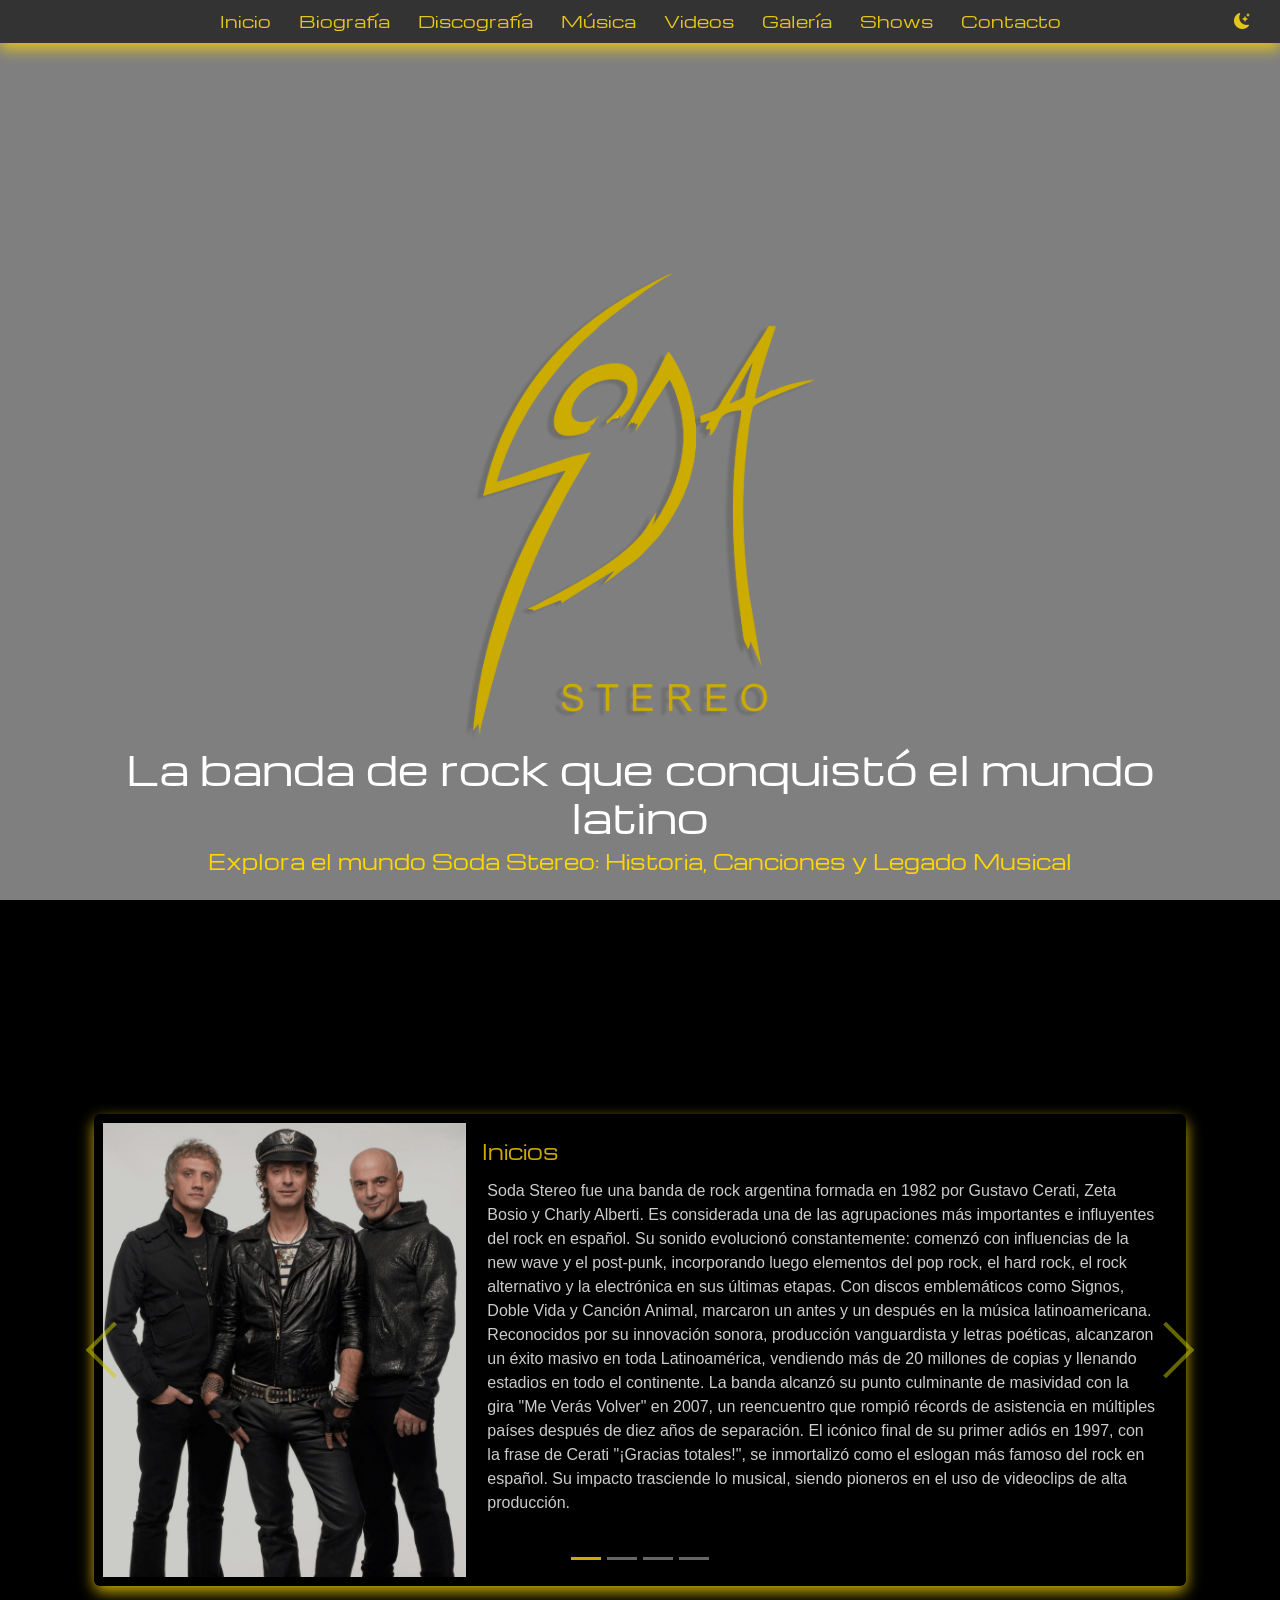
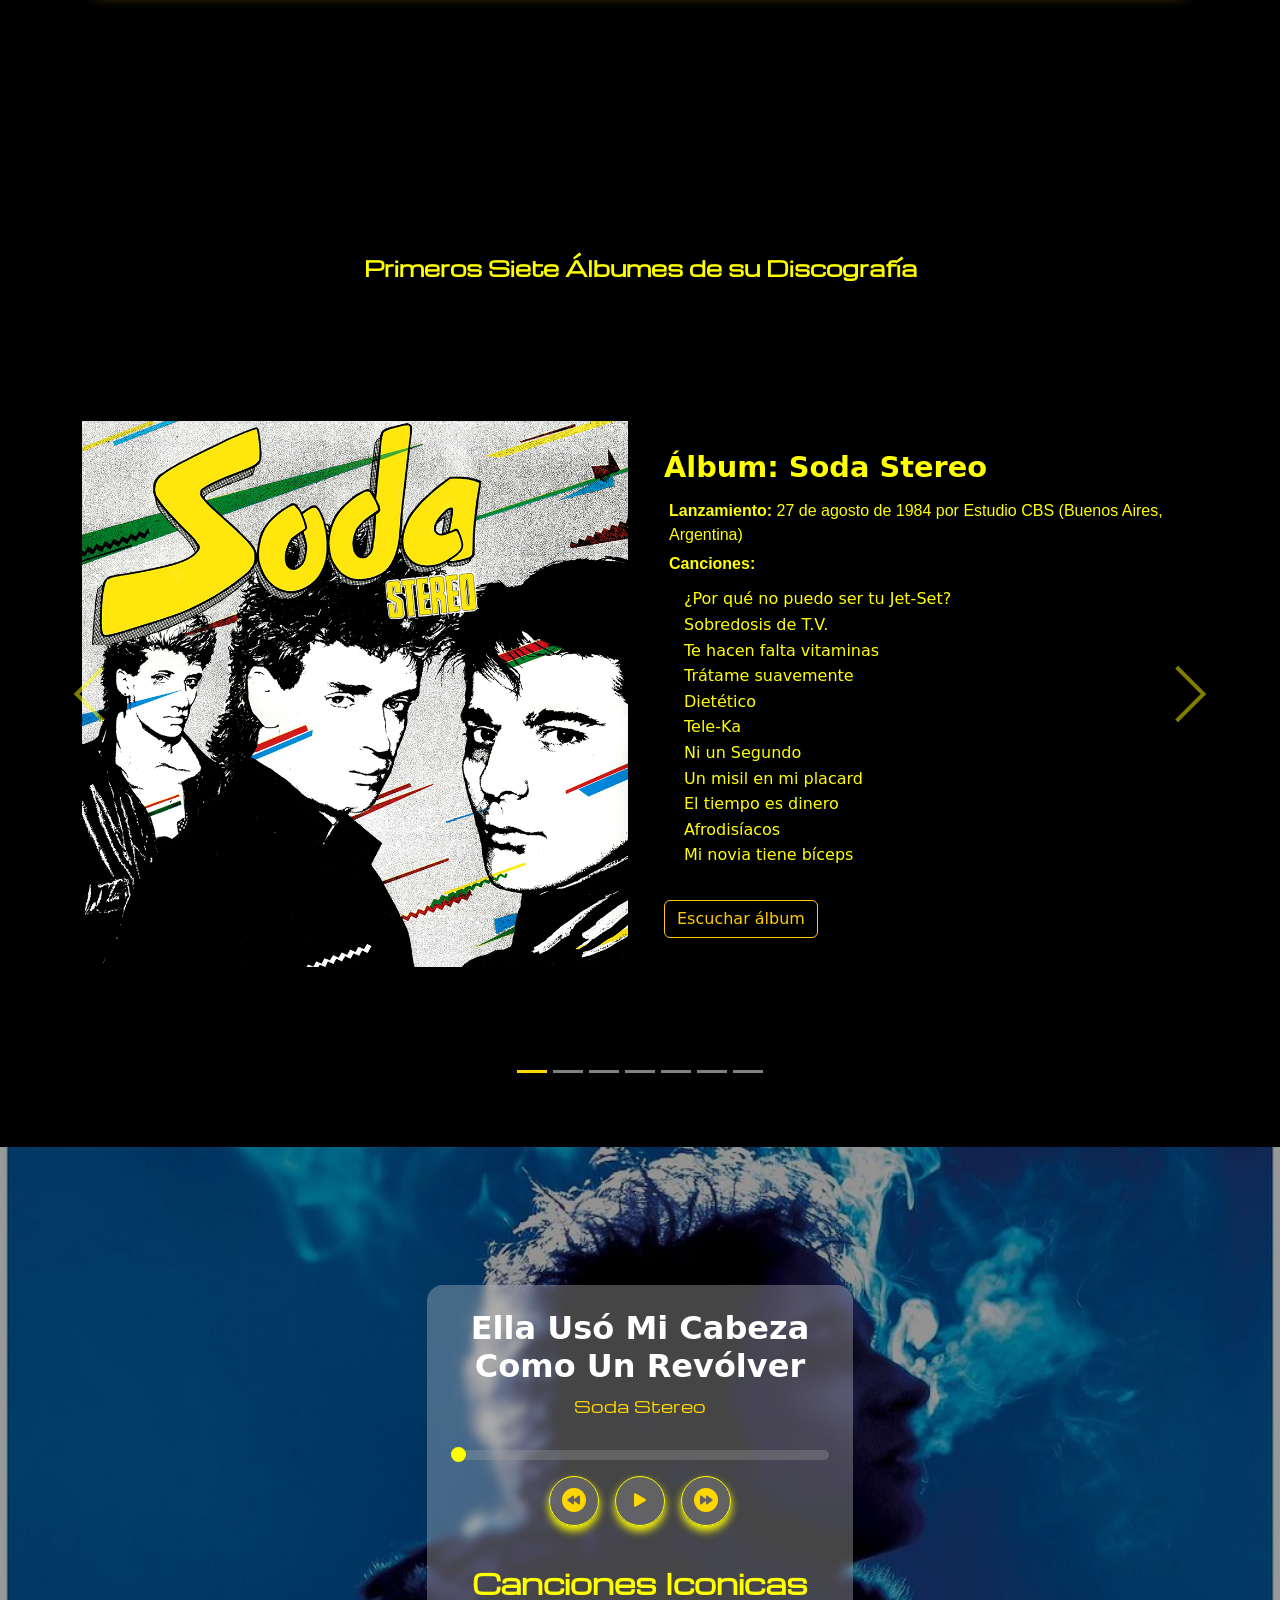
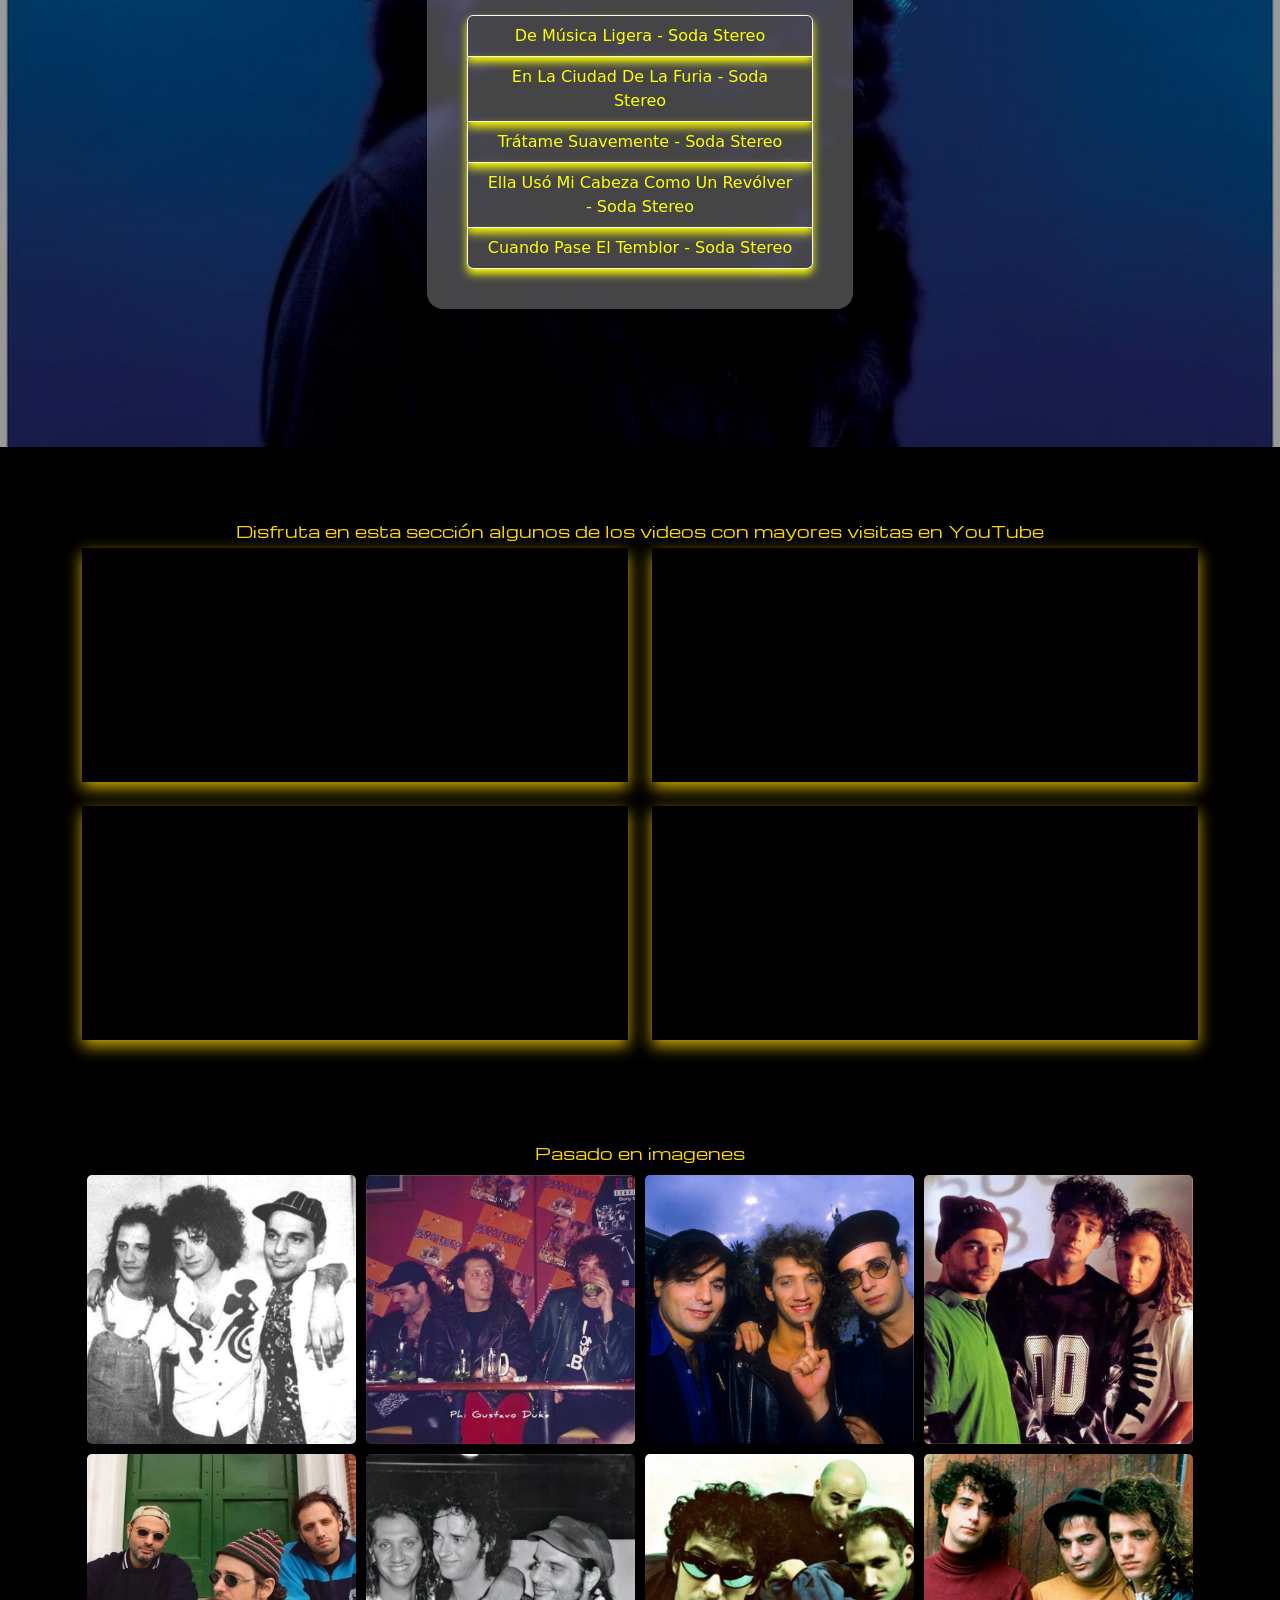
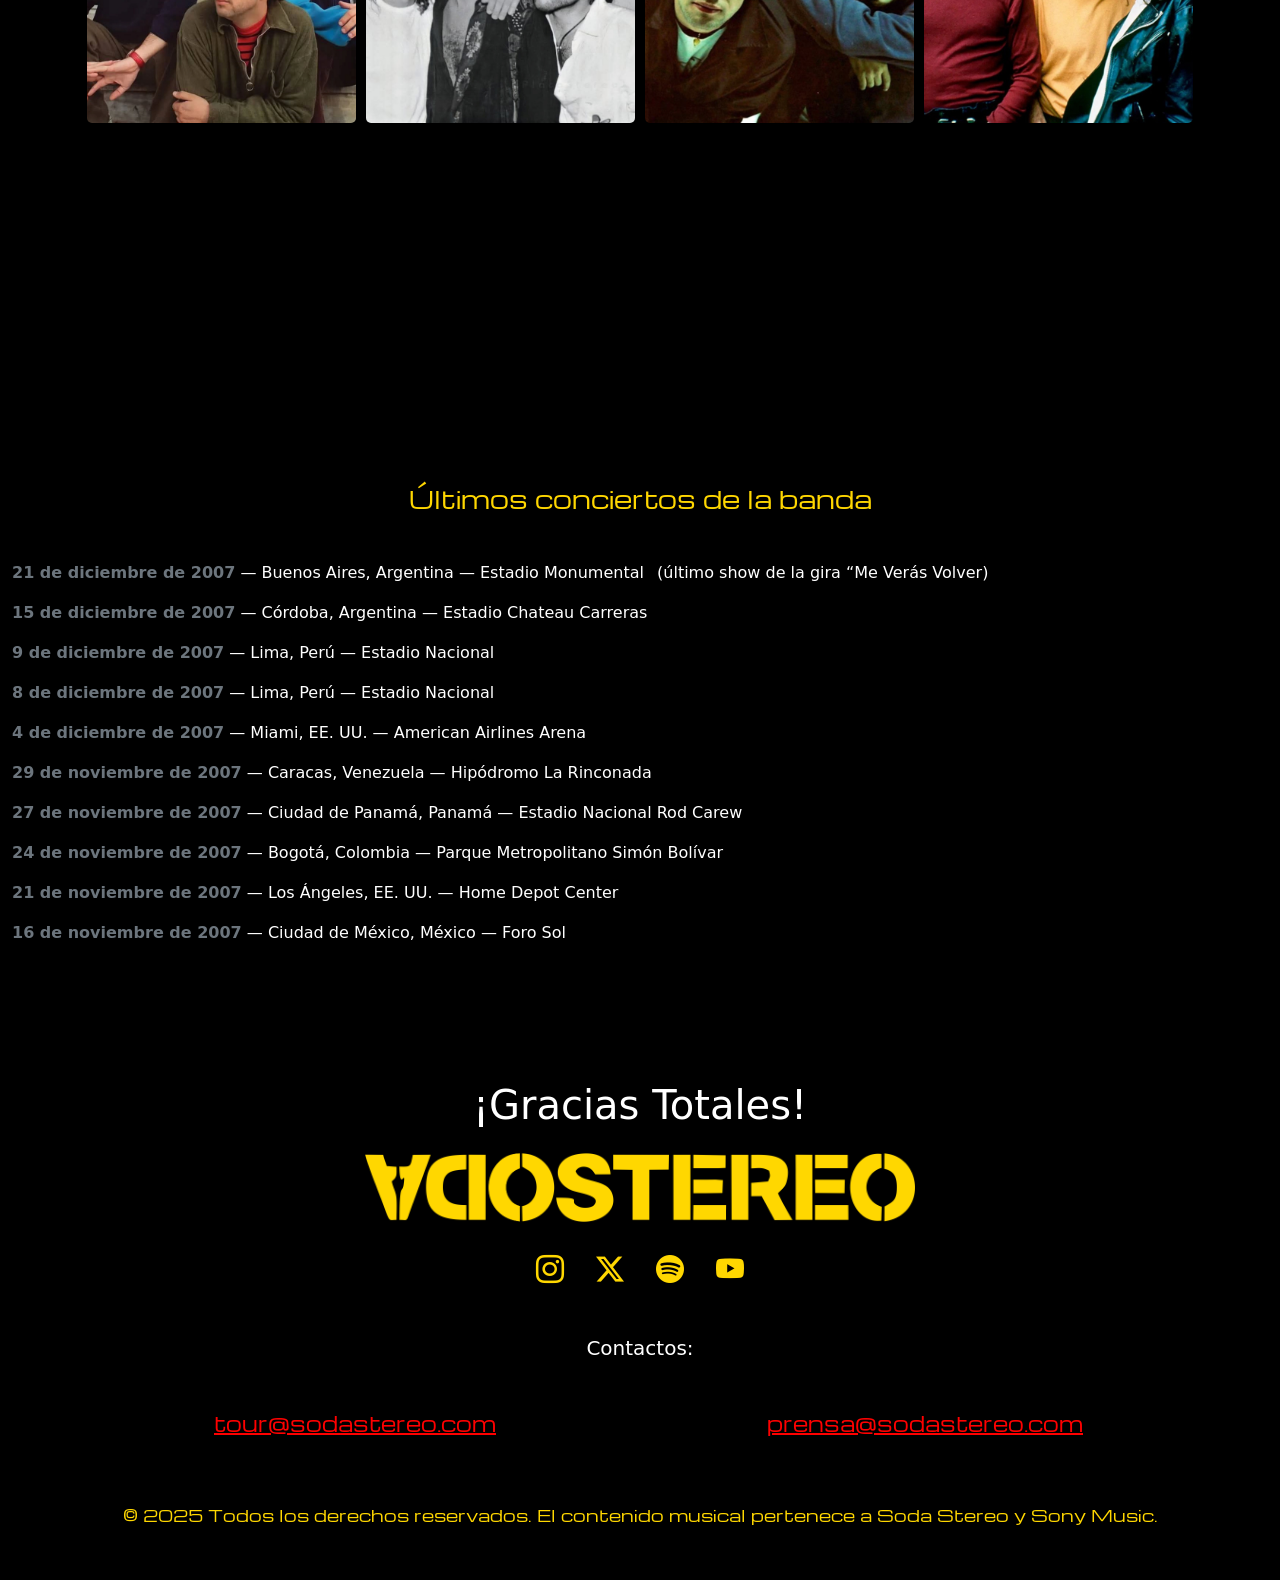
==== commit 2e87f117: "Merge branch 'dev' into funcionalidad-Reproductor" ====
--- a/index.html
+++ b/index.html
@@ -39,30 +39,29 @@
                 </button>
                 <div class="collapse navbar-collapse justify-content-center" id="navbarNav">
                     <ul class="navbar-nav ">
-                        <li class="nav-item mx-1">
-                            <a class="nav-link animate__animated animate__fadeInLeftBig" href="#inicio">Inicio</a>
+                        <li class="nav-item mx-2">
+                            <button class="nav-btn animate__animated animate__fadeInLeftBig" data-section="inicio">Inicio</button>
                         </li>
-                        <li class="nav-item mx-1">
-                            <a class="nav-link animate__animated animate__fadeInLeftBig" href="#biografia">Biografía</a>
+                        <li class="nav-item mx-2">
+                            <button class="nav-btn animate__animated animate__fadeInLeftBig" data-section="biografia">Biografía</button>
                         </li>
-                        <li class="nav-item mx-1">
-                            <a class="nav-link animate__animated animate__fadeInLeftBig"
-                                href="#discografia">Discografía</a>
+                        <li class="nav-item mx-2">
+                            <button class="nav-btn animate__animated animate__fadeInLeftBig" data-section="discografia">Discografía</button>
                         </li>
-                        <li class="nav-item mx-1">
-                            <a class="nav-link animate__animated animate__fadeInLeftBig" href="#musica">Música</a>
+                        <li class="nav-item mx-2">
+                            <button class="nav-btn animate__animated animate__fadeInLeftBig" data-section="musica">Música</button>
                         </li>
-                        <li class="nav-item mx-1">
-                            <a class="nav-link animate__animated animate__fadeInLeftBig" href="#videos">Videos</a>
+                        <li class="nav-item mx-2">
+                            <button class="nav-btn animate__animated animate__fadeInLeftBig" data-section="videos">Videos</button>
                         </li>
-                        <li class="nav-item mx-1">
-                            <a class="nav-link animate__animated animate__fadeInLeftBig" href="#galeria">Galería</a>
+                        <li class="nav-item mx-2">
+                            <button class="nav-btn animate__animated animate__fadeInLeftBig" data-section="galeria">Galería</button>
                         </li>
-                        <li class="nav-item mx-1">
-                            <a class="nav-link animate__animated animate__fadeInLeftBig" href="#shows">Shows</a>
+                        <li class="nav-item mx-2">
+                            <button class="nav-btn animate__animated animate__fadeInLeftBig" data-section="shows">Shows</button>
                         </li>
-                        <li class="nav-item mx-1">
-                            <a class="nav-link animate__animated animate__fadeInLeftBig" href="#contacto">Contacto</a>
+                        <li class="nav-item mx-2">
+                            <button class="nav-btn animate__animated animate__fadeInLeftBig" data-section="contacto">Contacto</button>
                         </li>
 
                     </ul>
--- a/style.css
+++ b/style.css
@@ -25,6 +25,22 @@
 
 .navbar {
   background-color: rgba(0, 0, 0, 0.75)
+}
+
+.navbar .nav-btn {
+  background: transparent !important;
+  border: none !important;
+  color: gold !important;
+  font-family: 'Michroma', sans-serif;
+}
+
+.navbar .nav-btn:hover,
+.navbar .nav-btn:focus,
+.navbar .nav-btn:active {
+  background: transparent !important;
+  box-shadow: none !important;
+  color: rgb(224, 0, 0) !important;
+  outline: none !important;
 }
 
 .gold-shadow {
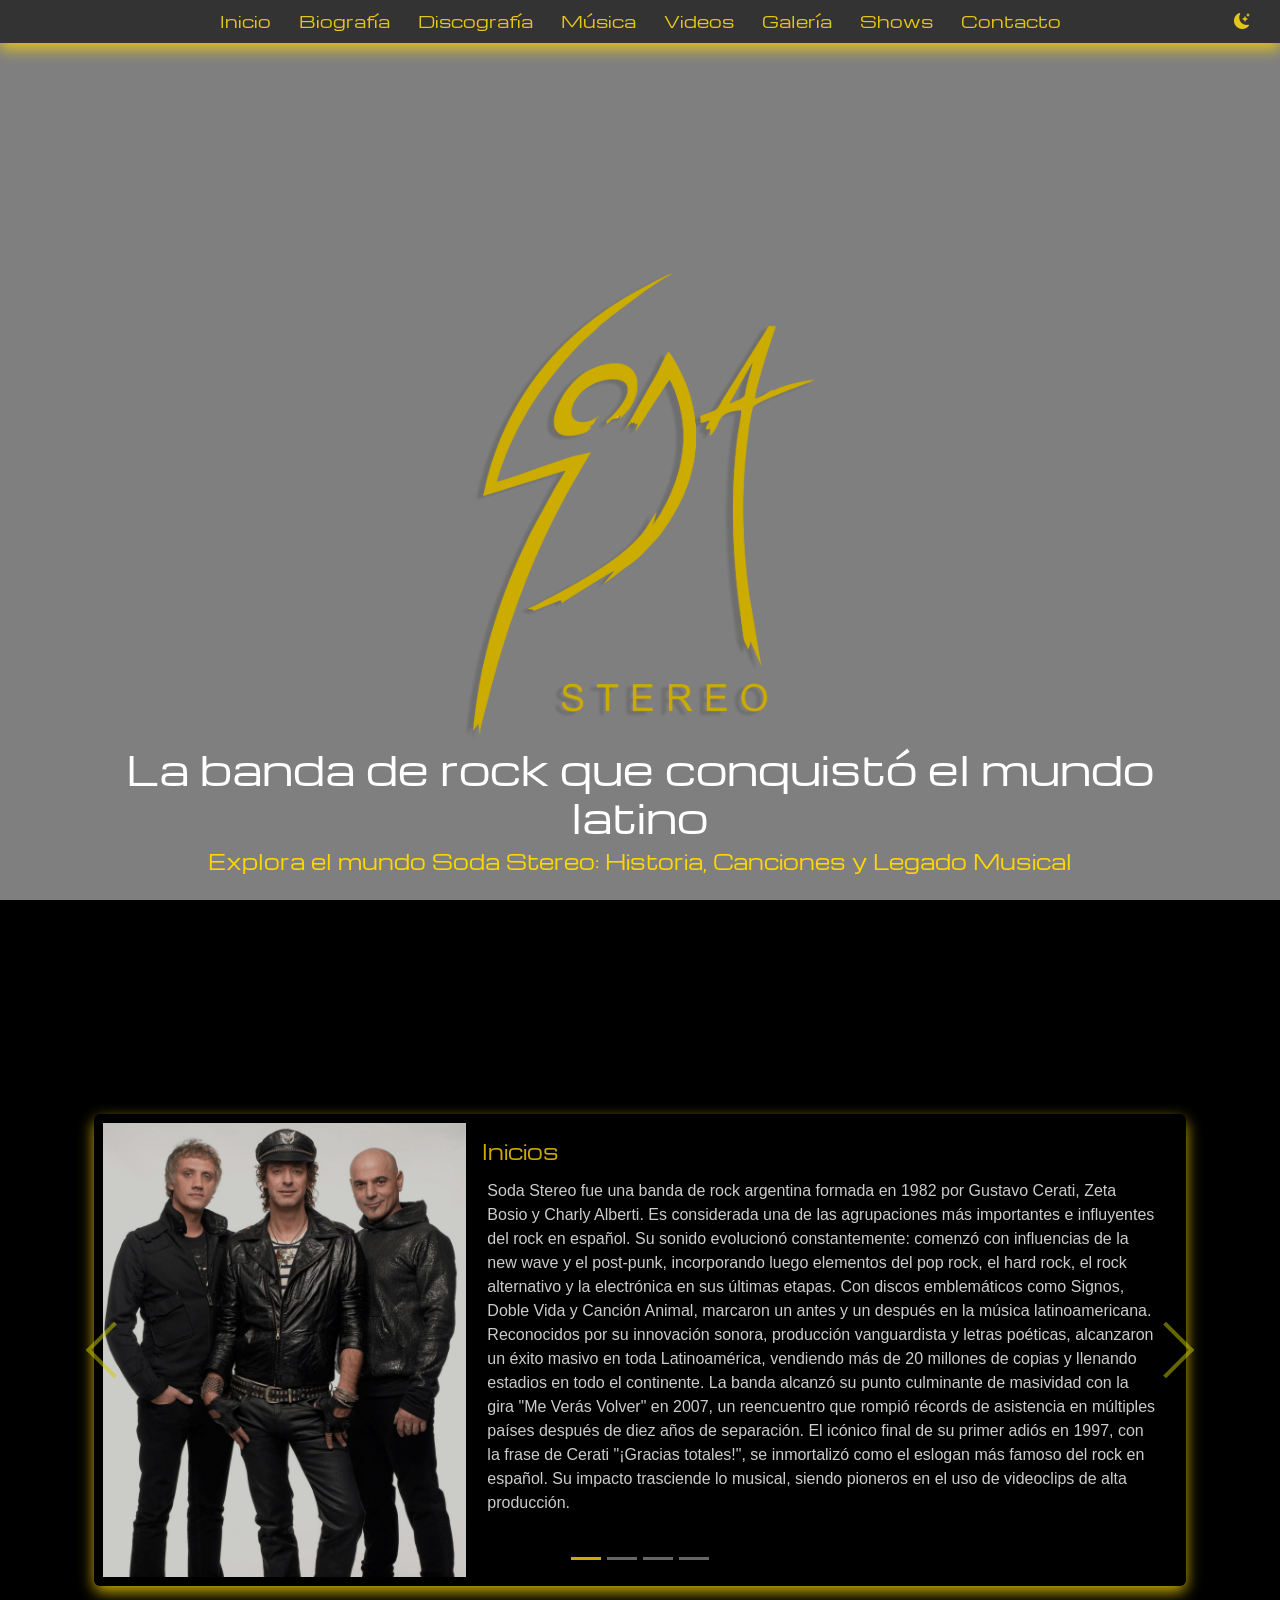
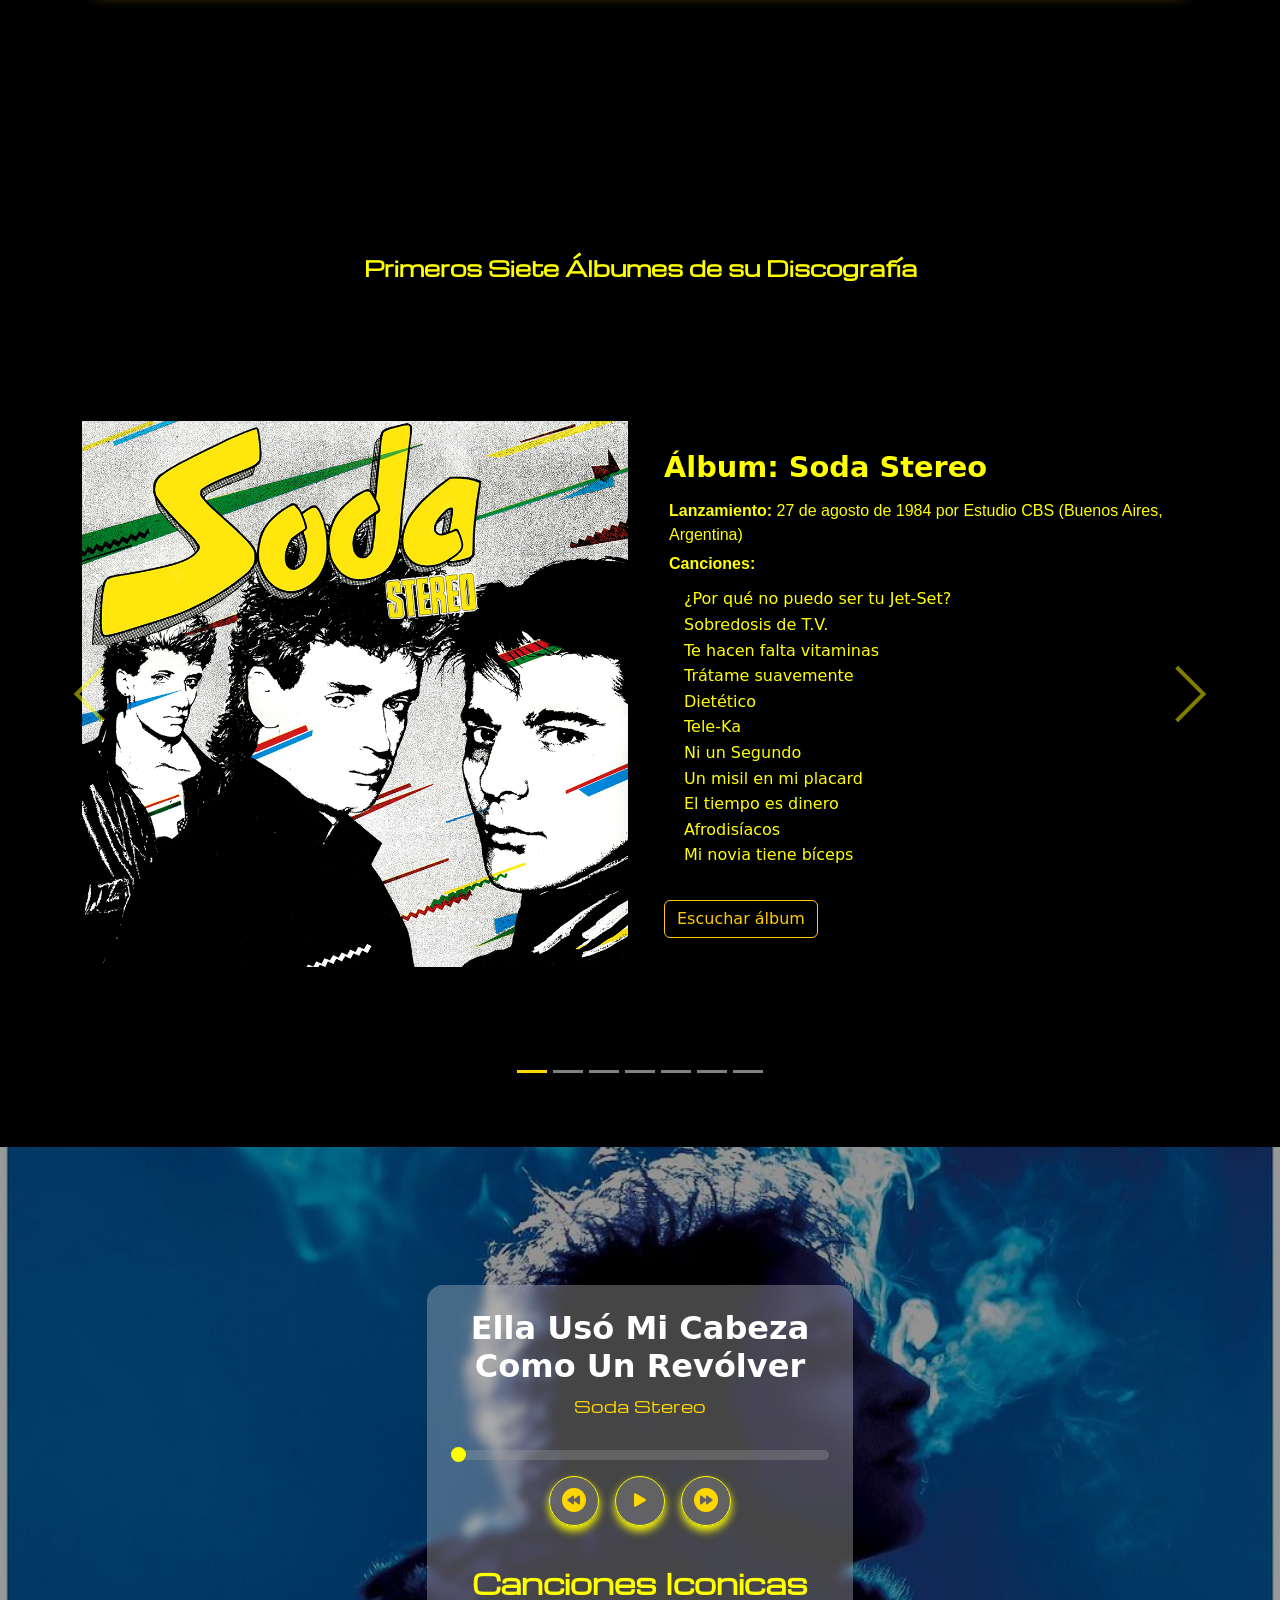
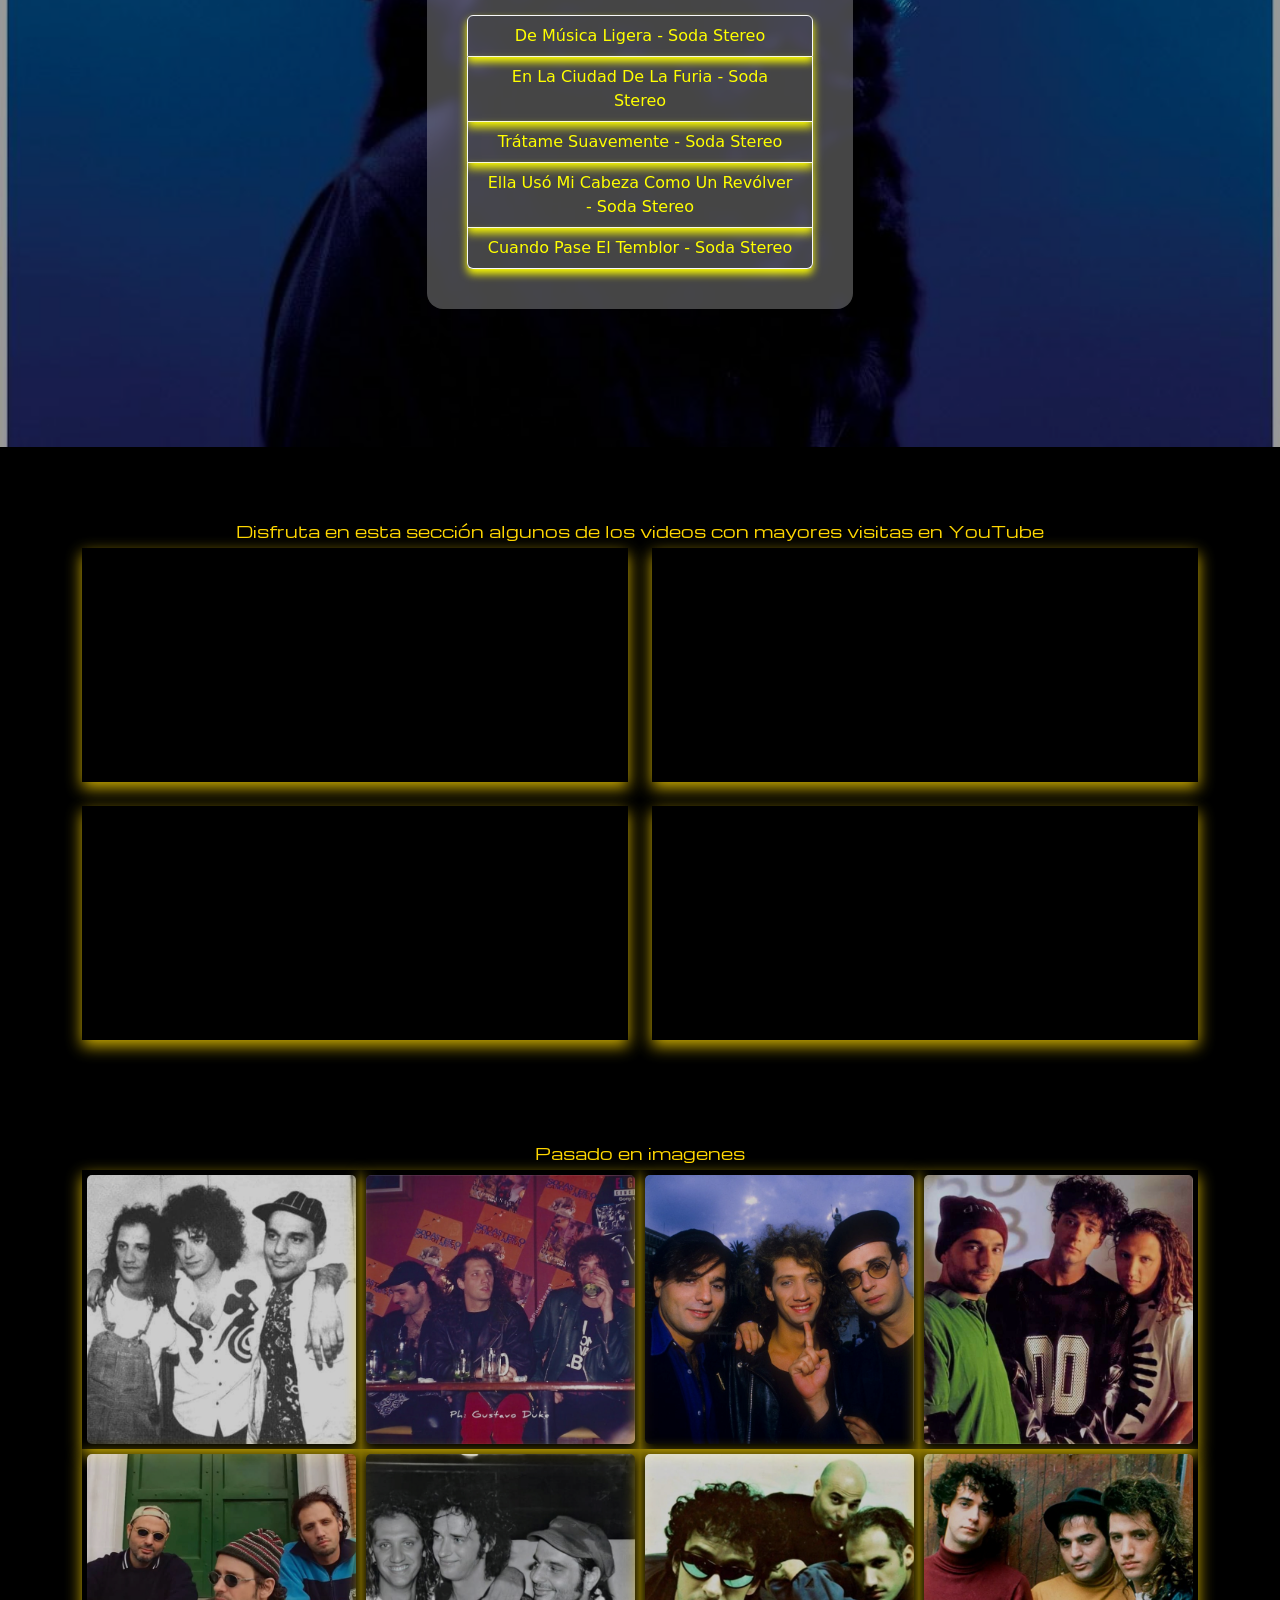
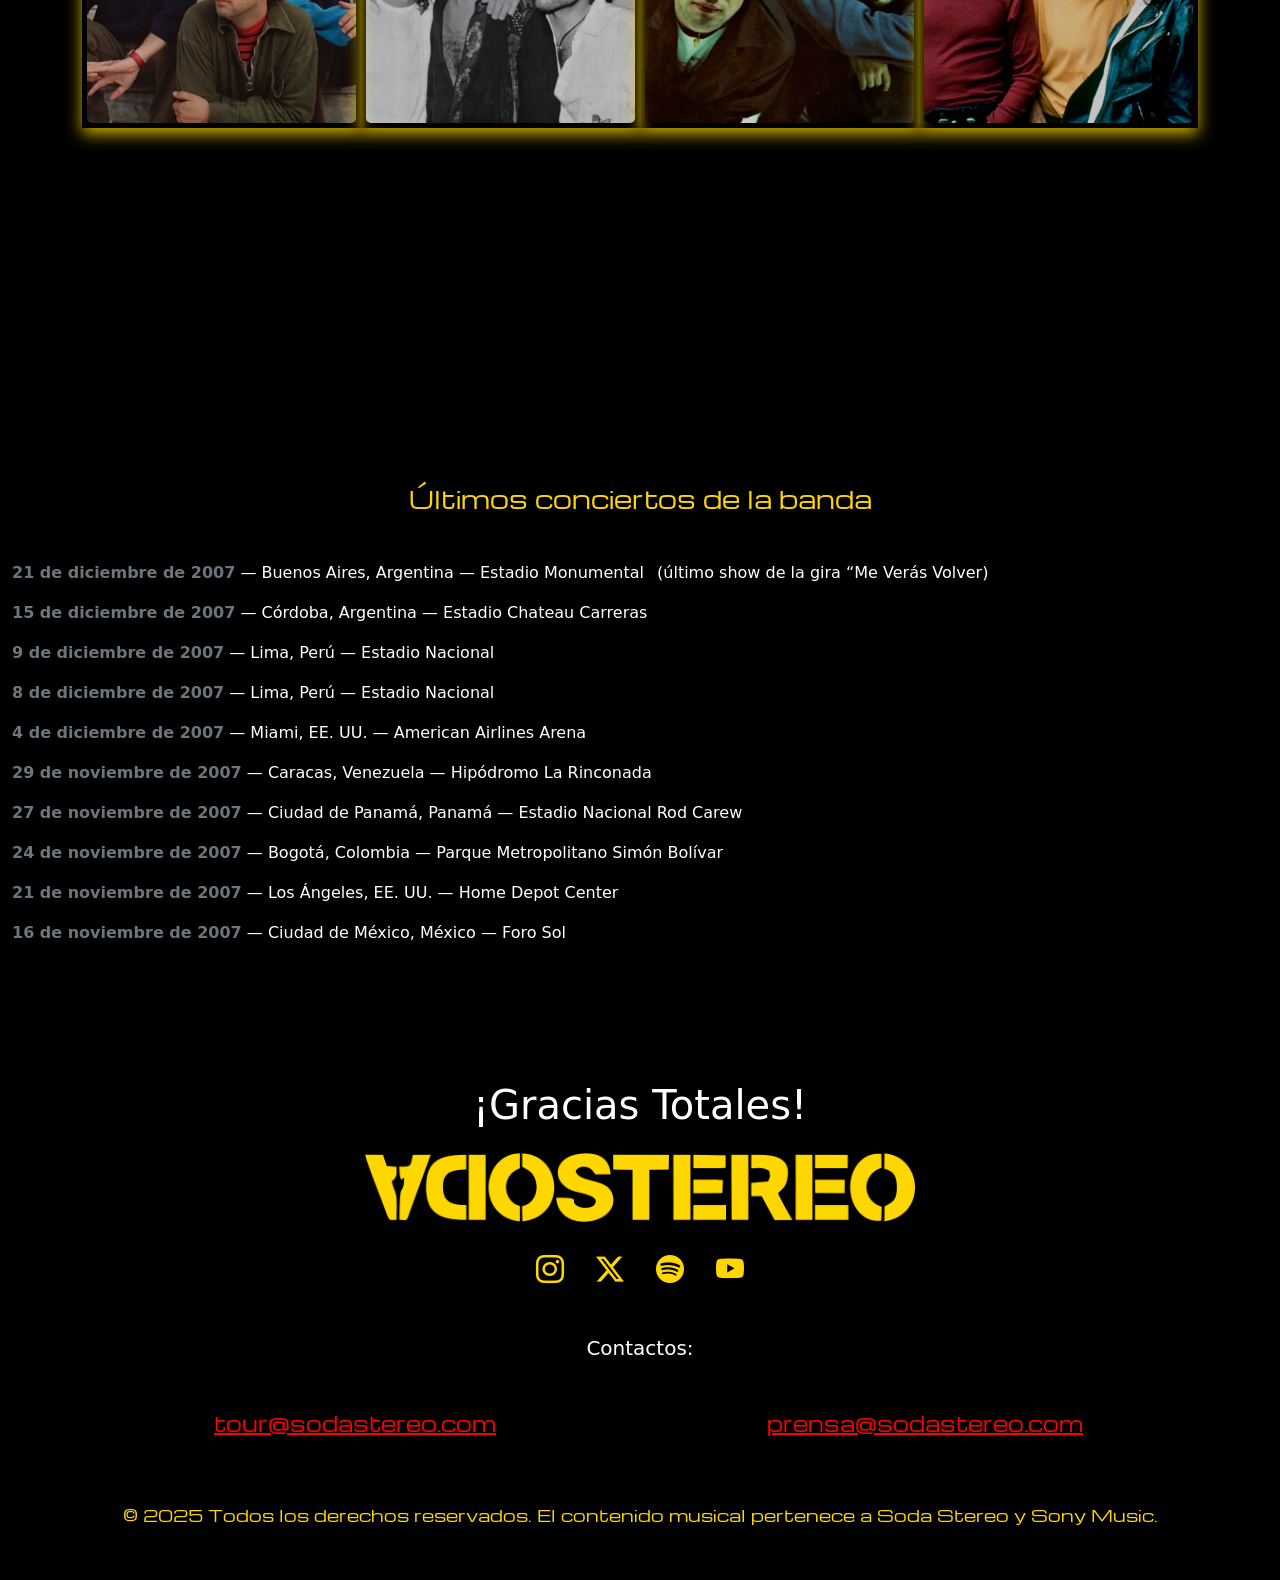
==== commit afd15d3d: "Se implementó un modal para las imágenes de la sección Galería" ====
--- a/index.html
+++ b/index.html
@@ -704,29 +704,29 @@
                 <p>Pasado en imagenes</p>
             </div>
             <div class="row g-0">
-                <div class="col-lg-3 col-md-6 col-sm-12">
-                    <img src="./imagenes/Galería 1.jpg" alt="Imagen de la Galería" />
-                </div>
-                <div class="col-lg-3 col-md-6 col-sm-12">
-                    <img src="./imagenes/Galería 2.jpg" alt="Imagen de la Galería" />
-                </div>
-                <div class="col-lg-3 col-md-6 col-sm-12">
-                    <img src="./imagenes/Galería 3.jpg" alt="Imagen de la Galería" />
-                </div>
-                <div class="col-lg-3 col-md-6 col-sm-12">
-                    <img src="./imagenes/Galería 4.jpg" alt="Imagen de la Galería" />
-                </div>
-                <div class="col-lg-3 col-md-6 col-sm-12">
-                    <img src="./imagenes/Galería 5.jpg" alt="Imagen de la Galería" />
-                </div>
-                <div class="col-lg-3 col-md-6 col-sm-12">
-                    <img src="./imagenes/Galería 6.jpg" alt="Imagen de la Galería" />
-                </div>
-                <div class="col-lg-3 col-md-6 col-sm-12">
-                    <img src="./imagenes/Galería 7.jpg" alt="Imagen de la Galería" />
-                </div>
-                <div class="col-lg-3 col-md-6 col-sm-12">
-                    <img src="./imagenes/Galería 8.jpg" alt="Imagen de la Galería" />
+                <div class="col-lg-3 col-md-6 col-sm-12 custom-shadow">
+                    <img src="./imagenes/Galería 1.jpg" alt="Imagen de la Galería" onclick="openModal(this)"/>
+                </div>
+                <div class="col-lg-3 col-md-6 col-sm-12 custom-shadow">
+                    <img src="./imagenes/Galería 2.jpg" alt="Imagen de la Galería" onclick="openModal(this)"/>
+                </div>
+                <div class="col-lg-3 col-md-6 col-sm-12 custom-shadow">
+                    <img src="./imagenes/Galería 3.jpg" alt="Imagen de la Galería" onclick="openModal(this)"/>
+                </div>
+                <div class="col-lg-3 col-md-6 col-sm-12 custom-shadow">
+                    <img src="./imagenes/Galería 4.jpg" alt="Imagen de la Galería" onclick="openModal(this)"/>
+                </div>
+                <div class="col-lg-3 col-md-6 col-sm-12 custom-shadow">
+                    <img src="./imagenes/Galería 5.jpg" alt="Imagen de la Galería" onclick="openModal(this)"/>
+                </div>
+                <div class="col-lg-3 col-md-6 col-sm-12 custom-shadow">
+                    <img src="./imagenes/Galería 6.jpg" alt="Imagen de la Galería" onclick="openModal(this)"/>
+                </div>
+                <div class="col-lg-3 col-md-6 col-sm-12 custom-shadow">
+                    <img src="./imagenes/Galería 7.jpg" alt="Imagen de la Galería" onclick="openModal(this)"/>
+                </div>
+                <div class="col-lg-3 col-md-6 col-sm-12 custom-shadow">
+                    <img src="./imagenes/Galería 8.jpg" alt="Imagen de la Galería" onclick="openModal(this)"/>
                 </div>
             </div>
         </div>
@@ -834,6 +834,19 @@
         crossorigin="anonymous"></script>
 
     <script src="index.js"></script>
+    
+     <div class="modal fade" id="galleryModal" tabindex="-1" aria-labelledby="galleryModalLabel" aria-hidden="true">
+    <div class="modal-dialog modal-dialog-centered modal-xl">
+        <div class="modal-content bg-transparent border-0">
+            <div class="modal-header border-0">
+                <button type="button" class="btn-close" data-bs-dismiss="modal" aria-label="Close"></button>
+            </div>
+            <div class="modal-body text-center">
+                <img id="modalImage" src="" alt="Imagen ampliada de Soda Stereo" class="img-fluid rounded custom-shadow">
+            </div>
+        </div>
+    </div>
+</div>
 
 </body>
 
--- a/style.css
+++ b/style.css
@@ -361,4 +361,18 @@
   font-size: 20px;
   font-family: 'Michroma', sans-serif;
   color: red;
+}
+
+
+.btn-close {
+    
+    background-color:gold; 
+    border-radius: 50%;
+    opacity: 1;
+}
+
+#modalImage {
+    max-height: 90vh; 
+    width: auto;
+    object-fit: contain;
 }
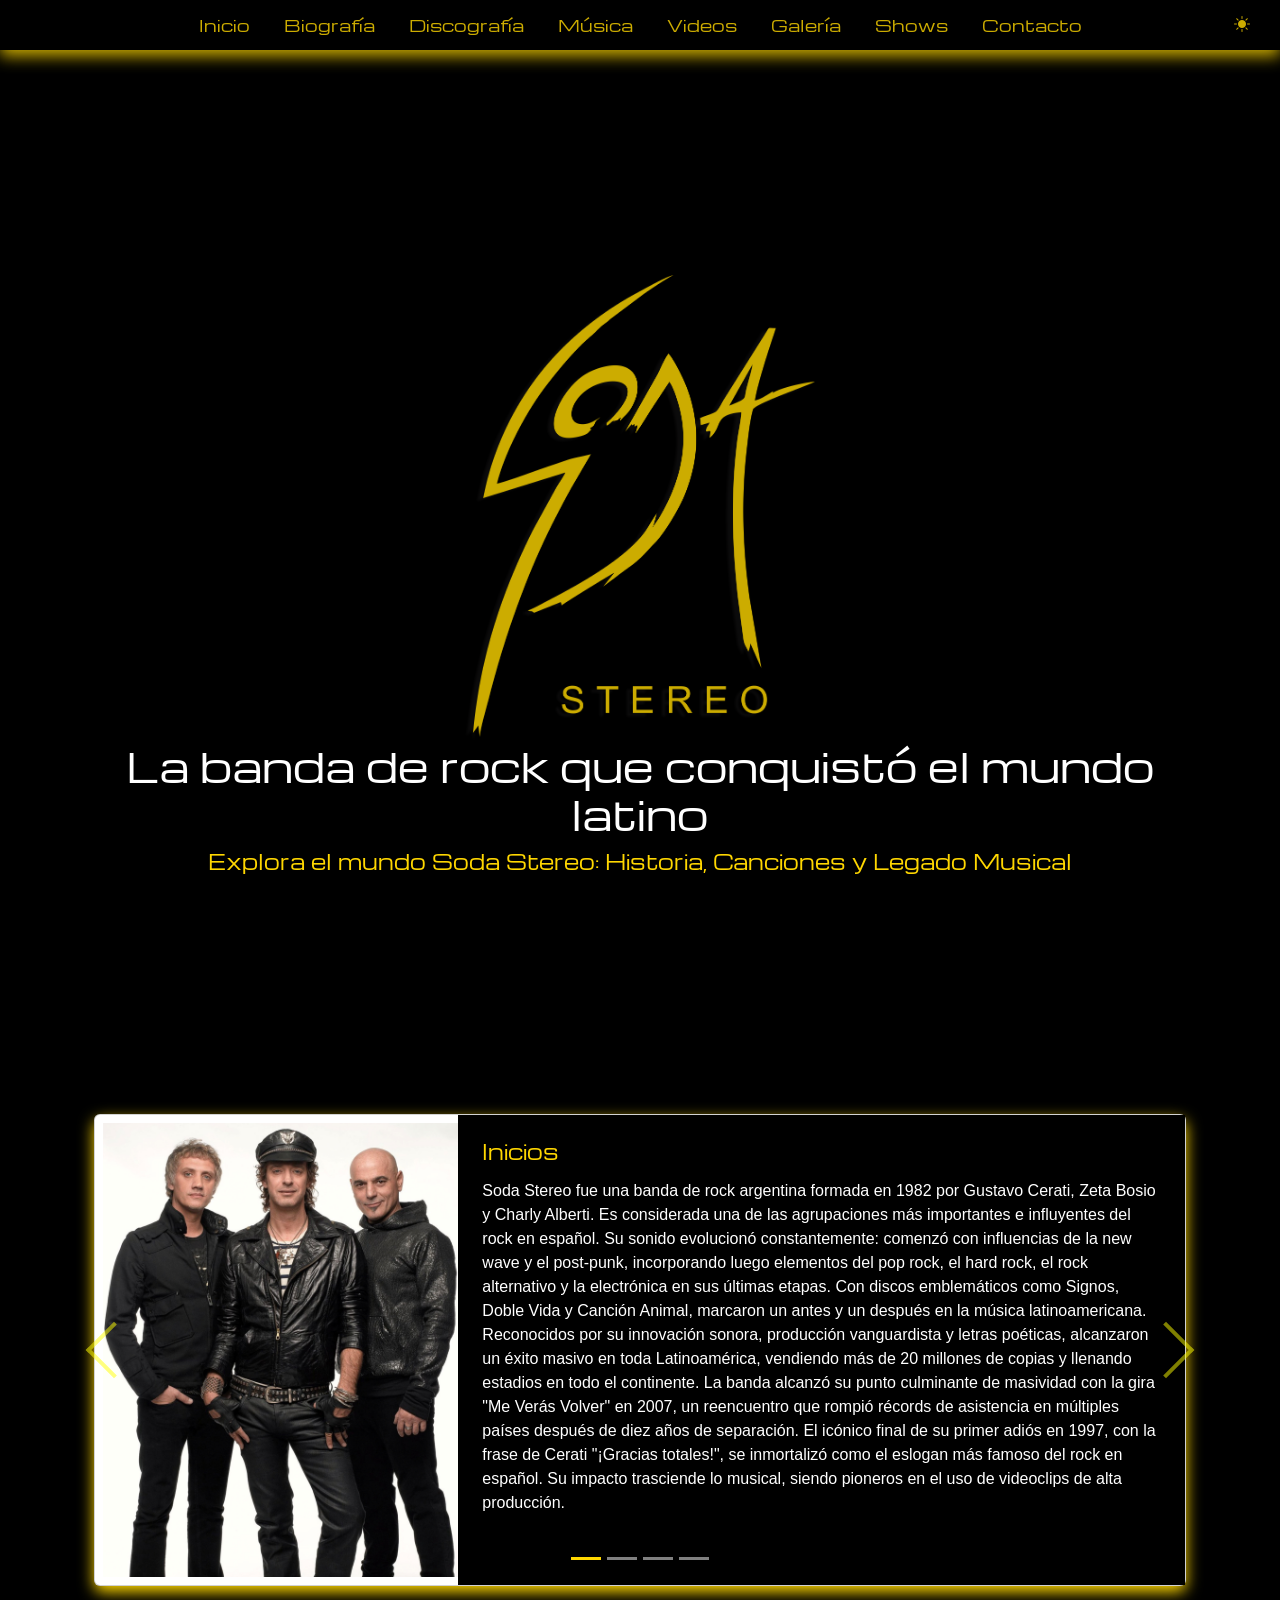
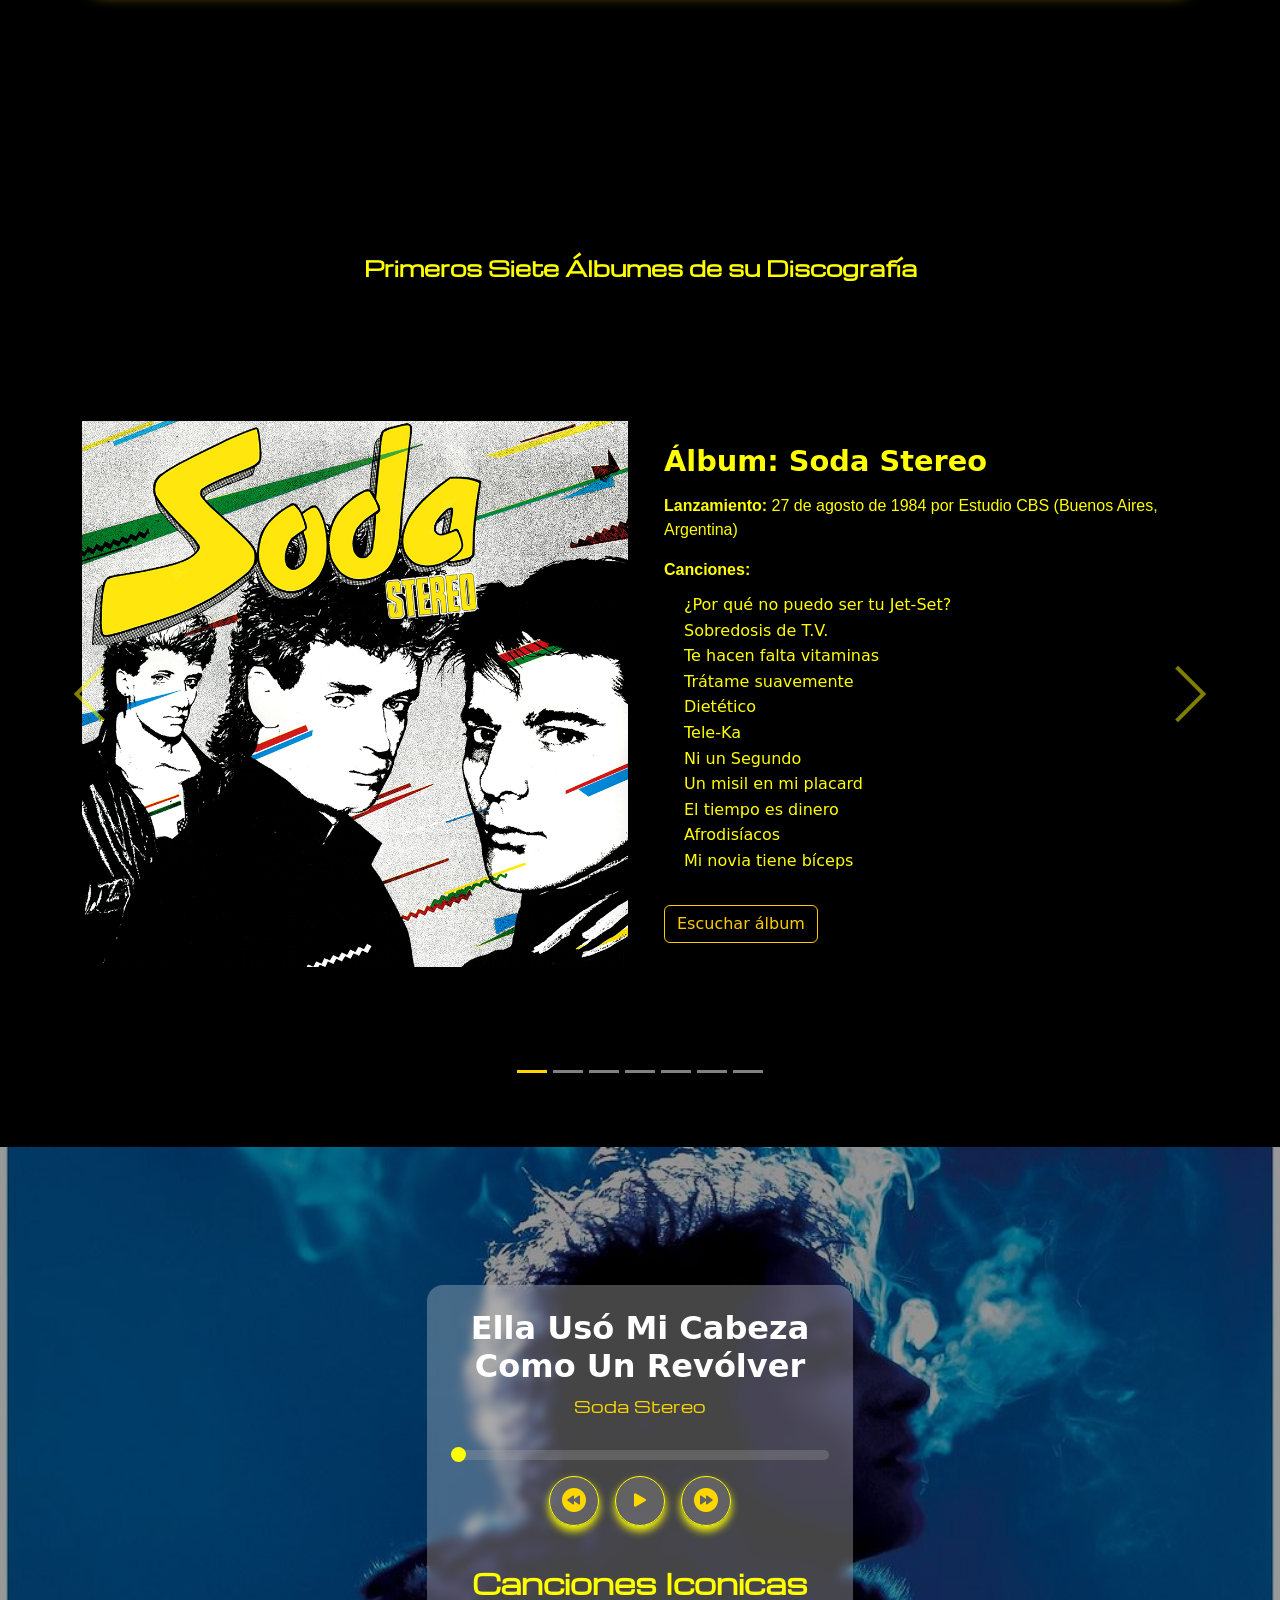
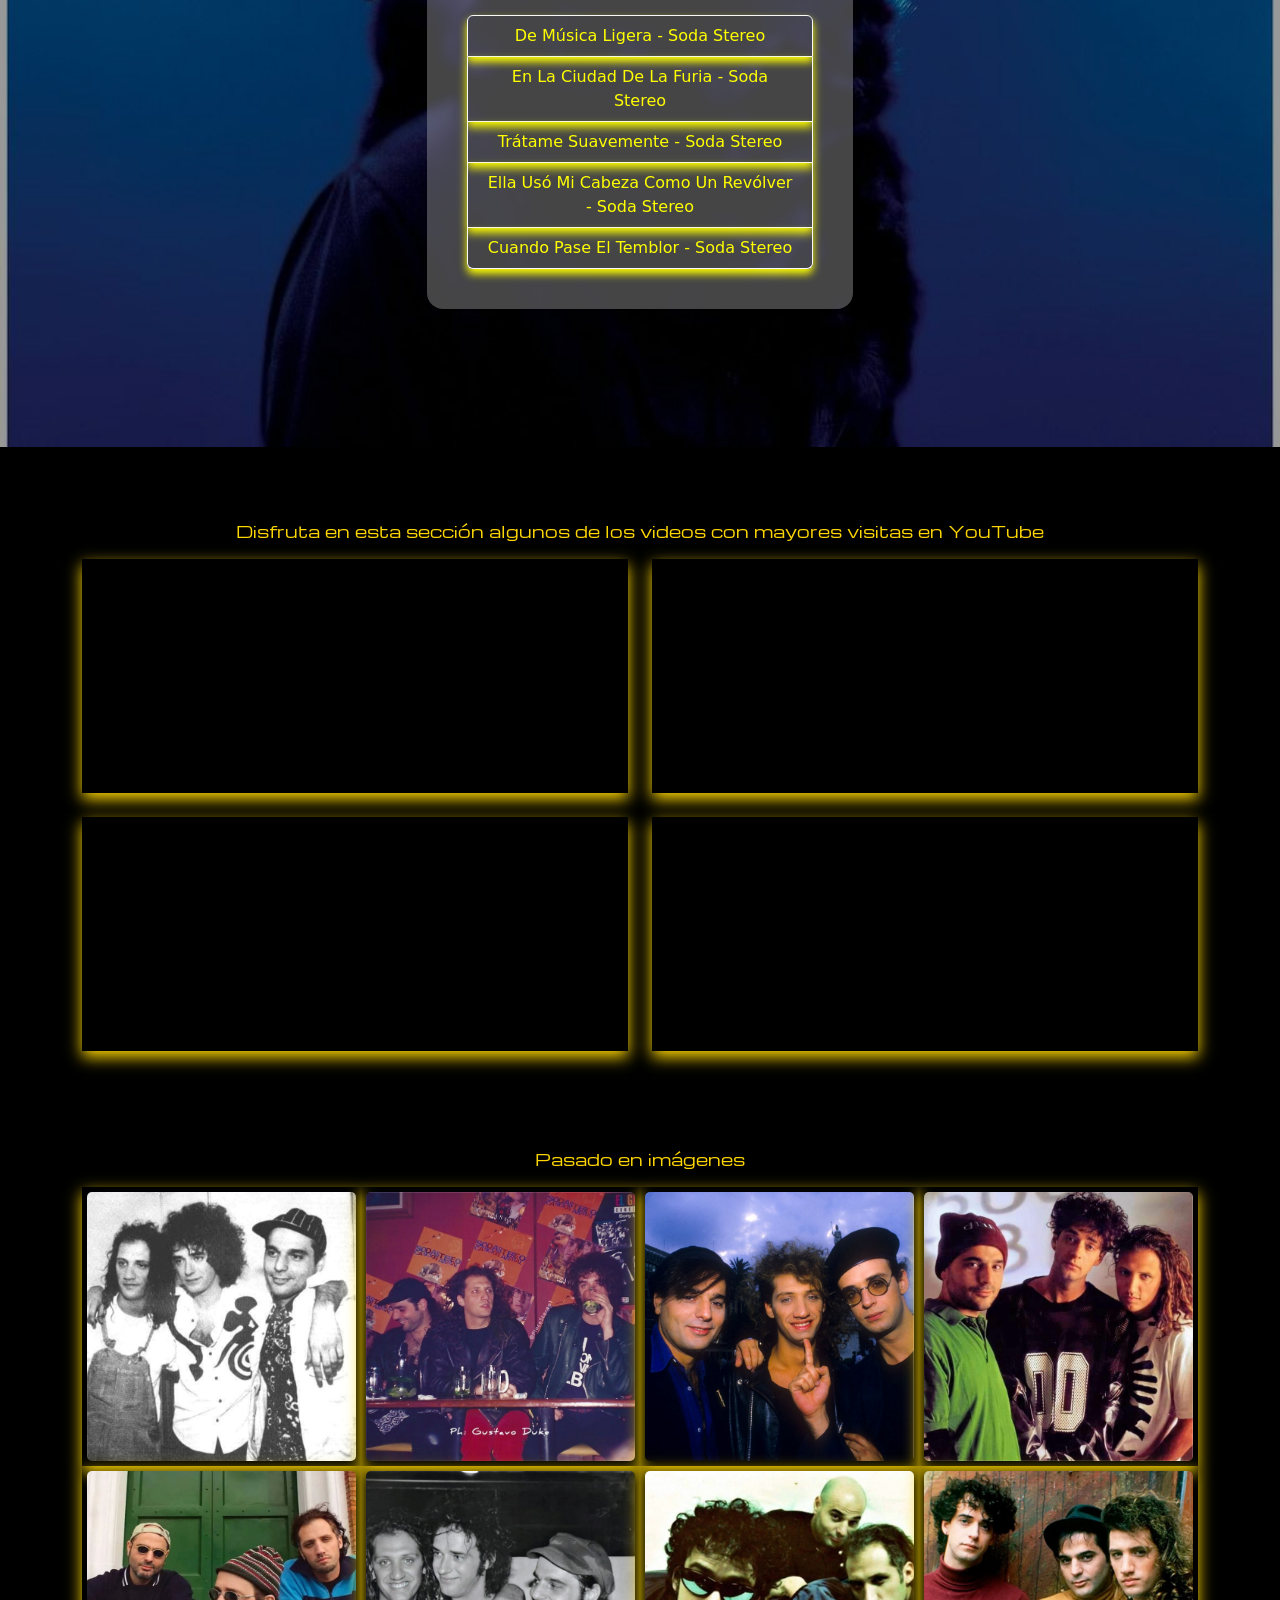
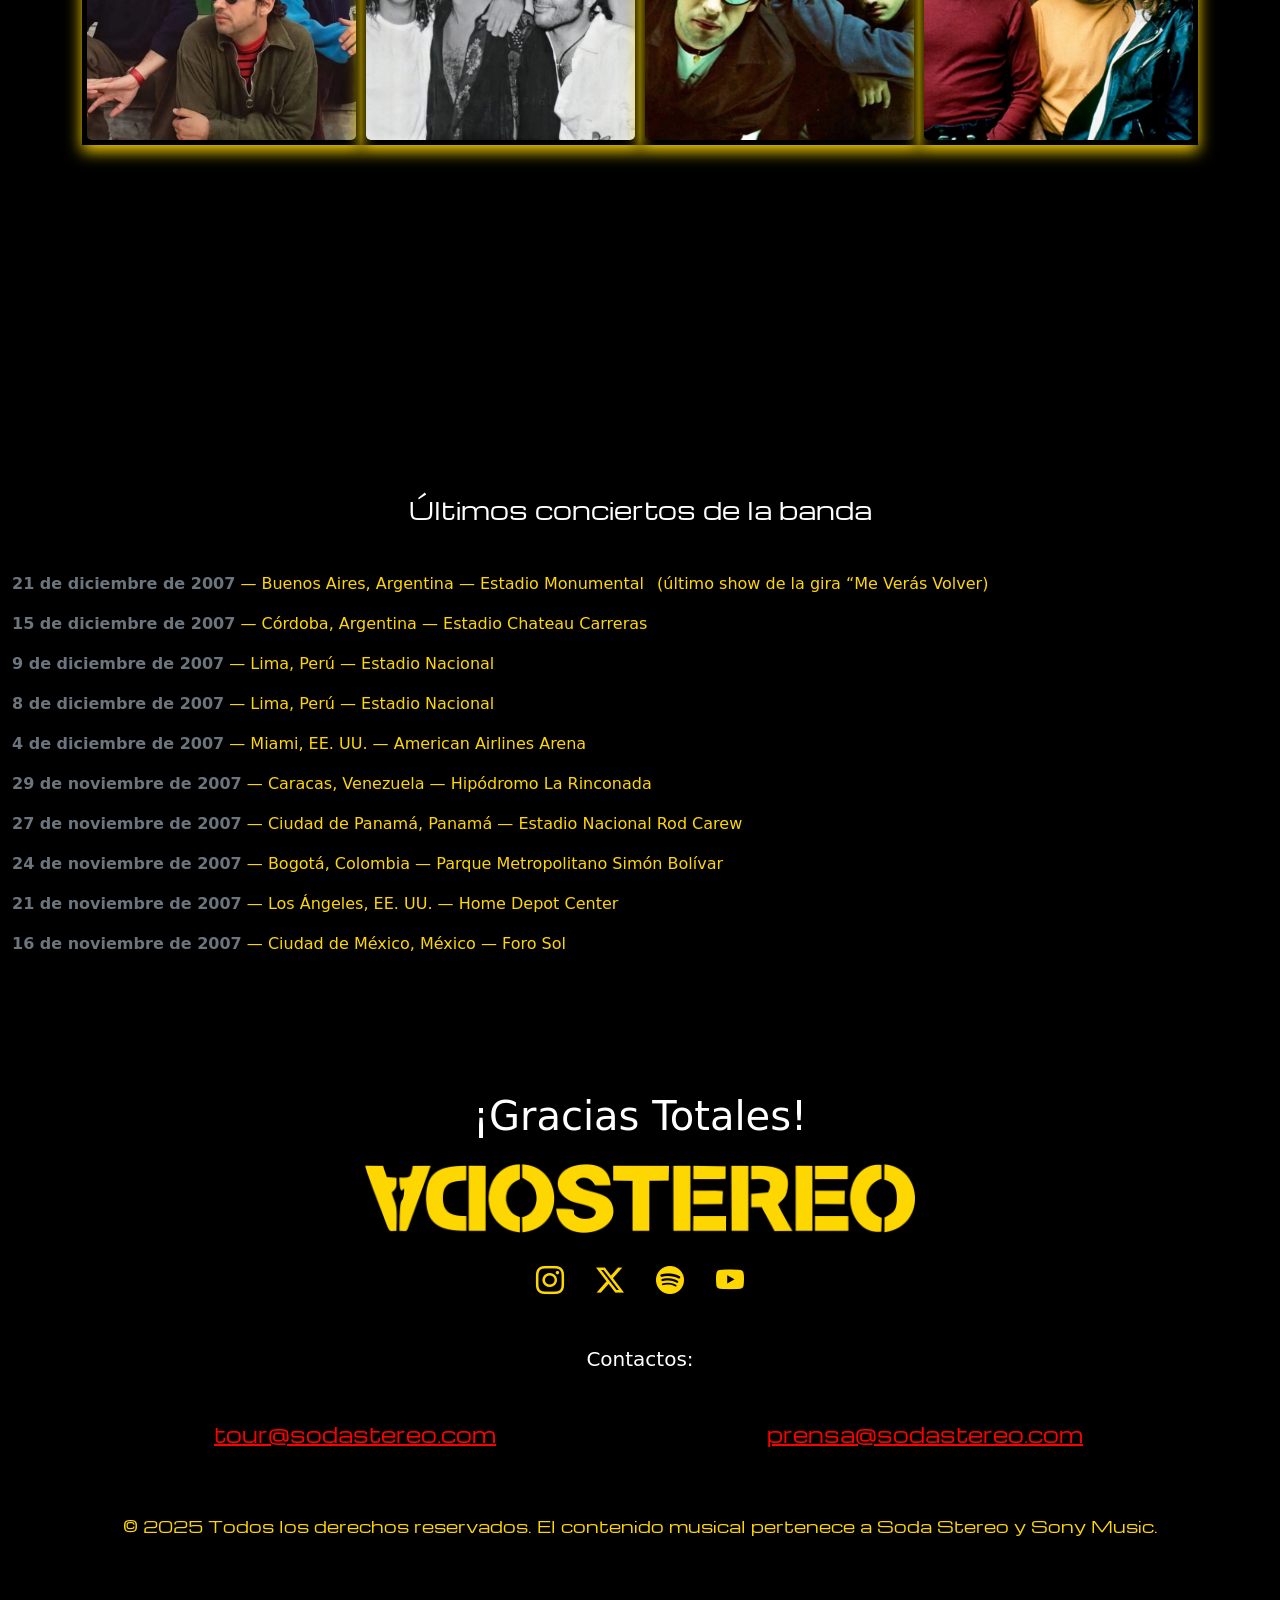
==== commit 70b46f52: "implementaión de fucionalidad modo oscuro y estilos acorde" ====
--- a/index.html
+++ b/index.html
@@ -1,5 +1,5 @@
 <!DOCTYPE html>
-<html lang="es" data-bs-theme="light">
+<html lang="es">
 
 <head>
     <meta charset="UTF-8" />
@@ -25,11 +25,11 @@
 
 </head>
 
-<body>
+<body class="modo-oscuro">
 
     <section id="inicio" class="vw-100 vh-100 position-relative">
 
-        <nav class="navbar navbar-expand-lg fixed-top gold-shadow">
+        <nav class="navbar navbar-expand-lg fixed-top gold-shadow" id="main-navbar">
             <div class="container-fluid">
 
 
@@ -39,29 +39,30 @@
                 </button>
                 <div class="collapse navbar-collapse justify-content-center" id="navbarNav">
                     <ul class="navbar-nav ">
-                        <li class="nav-item mx-2">
-                            <button class="nav-btn animate__animated animate__fadeInLeftBig" data-section="inicio">Inicio</button>
+                        <li class="nav-item mx-1">
+                            <a class="nav-link animate__animated animate__fadeInLeftBig" href="#inicio">Inicio</a>
                         </li>
-                        <li class="nav-item mx-2">
-                            <button class="nav-btn animate__animated animate__fadeInLeftBig" data-section="biografia">Biografía</button>
+                        <li class="nav-item mx-1">
+                            <a class="nav-link animate__animated animate__fadeInLeftBig" href="#biografia">Biografía</a>
                         </li>
-                        <li class="nav-item mx-2">
-                            <button class="nav-btn animate__animated animate__fadeInLeftBig" data-section="discografia">Discografía</button>
+                        <li class="nav-item mx-1">
+                            <a class="nav-link animate__animated animate__fadeInLeftBig"
+                                href="#discografia">Discografía</a>
                         </li>
-                        <li class="nav-item mx-2">
-                            <button class="nav-btn animate__animated animate__fadeInLeftBig" data-section="musica">Música</button>
+                        <li class="nav-item mx-1">
+                            <a class="nav-link animate__animated animate__fadeInLeftBig" href="#musica">Música</a>
                         </li>
-                        <li class="nav-item mx-2">
-                            <button class="nav-btn animate__animated animate__fadeInLeftBig" data-section="videos">Videos</button>
+                        <li class="nav-item mx-1">
+                            <a class="nav-link animate__animated animate__fadeInLeftBig" href="#videos">Videos</a>
                         </li>
-                        <li class="nav-item mx-2">
-                            <button class="nav-btn animate__animated animate__fadeInLeftBig" data-section="galeria">Galería</button>
+                        <li class="nav-item mx-1">
+                            <a class="nav-link animate__animated animate__fadeInLeftBig" href="#galeria">Galería</a>
                         </li>
-                        <li class="nav-item mx-2">
-                            <button class="nav-btn animate__animated animate__fadeInLeftBig" data-section="shows">Shows</button>
+                        <li class="nav-item mx-1">
+                            <a class="nav-link animate__animated animate__fadeInLeftBig" href="#shows">Shows</a>
                         </li>
-                        <li class="nav-item mx-2">
-                            <button class="nav-btn animate__animated animate__fadeInLeftBig" data-section="contacto">Contacto</button>
+                        <li class="nav-item mx-1">
+                            <a class="nav-link animate__animated animate__fadeInLeftBig" href="#contacto">Contacto</a>
                         </li>
 
                     </ul>
@@ -71,30 +72,32 @@
                 </div>
 
             </div>
-            <button class="bg-transparent border-0 position-absolute top-50 end-0 translate-middle-y mx-4"
+            <button onclick="cambiarModo()" id="dl-icon" class="bg-transparent border-0 position-absolute top-50 end-0 translate-middle-y mx-4"
                 type="button">
-                <i class="bi bi-moon-stars-fill"></i>
+                <i class="bi bi-sun-fill"></i>
             </button>
         </nav>
         <div class="container">
-            <video autoplay muted loop
-                class=" w-100 h-100 position-absolute object-fit-cover top-50 start-50 translate-middle">
-                <source src="./imagenes/Video - Soda Stereo.mp4" type="video/mp4">
-                Video de fondo
-            </video>
-            <div class="bg-black opacity-50 w-100 h-100 position-absolute top-50 start-50 translate-middle"></div>
+        <video id="inicio-video-bg" autoplay muted loop
+        class="w-100 h-100 position-absolute object-fit-cover top-50 start-50 translate-middle">
+        <source id="inicio-video-source" src="./imagenes/Video - Soda Stereo.mp4" type="video/mp4">
+        Video de fondo
+    </video>
+    
+    <div id="filtro" class="bg-black opacity-75 w-100 h-100 position-absolute top-50 start-50 translate-middle"></div>
+    </div>
 
         </div>
 
 
         <div class="container-fluid  position-absolute bottom-0 start-50 translate-middle-x pb-1 pb-md-3 pb-lg-0">
             <div class="row justify-content-center align-items-end text-center text-white">
-                <div class="col-12 col-lg-11 text-center text-white px-3">
+                <div class="col-12 col-lg-11 text-center text-white">
 
                     <img src="./imagenes/Logo Soda Stereo-g.png" class="pulse-animation" alt="Descripción">
 
 
-                    <h1 class="fs-1 text-white animate__animated animate__zoomIn">
+                    <h1 class="fs-1 animate__animated animate__zoomIn">
                         La banda
                         de rock que
                         conquistó el mundo latino
@@ -112,9 +115,9 @@
 
 
 
-    <section id="biografia" class="bg-black min-vh-100 d-flex align-items-center py-3 py-md-4 py-lg-5">
-
-        <div class="container-fluid container-md px-2 px-sm-3 px-lg-4">
+    <section id="biografia" class="min-vh-100 d-flex align-items-center py-3 py-md-4 py-lg-5">
+
+        <div class=" container-fluid container-md px-2 px-sm-3 px-lg-4">
 
             <div id="carouselExampleFade" class="carousel slide carousel-fade custom-shadow mx-auto rounded-3"
                 style="max-width: 1200px;" data-bs-ride="false">
@@ -133,14 +136,14 @@
                 <div class="carousel-inner ">
 
 
-                    <div class="carousel-item active">
-                        <div class="bg-black card">
+                    <div class="carousel-item active ">
+                        <div class="card">
                             <div class="row g-0">
                                 <div class="col-12 col-md-4">
                                     <img src="./imagenes/Banda completa.jpg"
                                         class="img-fluid w-100 object-fit-contain m-2" alt="imagen de la banda">
                                 </div>
-                                <div class="col-12 col-md-8">
+                                <div class="col-12 col-md-8 bg-card">
                                     <div class="card-body p-2 p-sm-3 p-md-4">
                                         <h3 class="titulo fs-5 fs-md-4 mb-2 mb-md-3">Inicios</h3>
                                         <p class="card-text fs-6">
@@ -178,13 +181,13 @@
 
 
                     <div class="carousel-item">
-                        <div class="card bg-black">
+                        <div class="card">
                             <div class="row g-0">
                                 <div class="col-12 col-md-4">
                                     <img src="./imagenes/Gustavo Cerati.jpg"
                                         class="img-fluid w-100 object-fit-contain m-2" alt="imagen de gustavo cerati">
                                 </div>
-                                <div class="col-12 col-md-8">
+                                <div class="col-12 col-md-8 bg-card">
                                     <div class="card-body p-2 p-sm-3 p-md-4">
                                         <h3 class="titulo fs-5 fs-md-4 mb-2 mb-md-3">Gustavo Cerati</h3>
                                         <p class="card-text fs-6 ">
@@ -226,14 +229,14 @@
 
 
                     <div class="carousel-item">
-                        <div class="card bg-black text-white shadow">
+                        <div class="card text-white shadow">
                             <div class="row g-0">
                                 <div class="col-12 col-md-4">
                                     <img src="./imagenes/Zeta Bosio.jpg"
                                         class="img-fluid w-100 img-fluid w-100 object-fit-contain m-2"
                                         alt="Imagen de Zeta bosio">
-                                </div>
-                                <div class="col-12 col-md-8">
+                                </div> 
+                                <div class="col-12 col-md-8 bg-card">
                                     <div class="card-body p-2 p-sm-3 p-md-4">
                                         <h3 class="titulo fs-5 fs-md-4 mb-2 mb-md-3">Zeta Bosio</h3>
                                         <p class="card-text fs-6">
@@ -276,14 +279,14 @@
 
 
                     <div class="carousel-item">
-                        <div class="card bg-black text-white shadow">
+                        <div class="card text-white shadow">
                             <div class="row g-0">
                                 <div class="col-12 col-md-4">
                                     <img src="./imagenes/Charly Alberti.jpg"
                                         class="img-fluid w-100 img-fluid w-100 object-fit-contain m-2"
                                         alt="imagen de Charly Alberty">
                                 </div>
-                                <div class="col-12 col-md-8">
+                                <div class="col-12 col-md-8 bg-card">
                                     <div class="card-body p-2 p-sm-3 p-md-4">
                                         <h3 class="titulo fs-5 fs-md-4 mb-2 mb-md-3">Charly Alberti</h3>
                                         <p class="card-text fs-6">
@@ -339,9 +342,9 @@
         </div>
     </section>
 
-    <section id="discografia" class="py-5 bg-black text-light">
+    <section id="discografia" class="py-5 text-light">
         <h2 class="mt-2">Primeros Siete Álbumes de su Discografía</h2>
-        <div class="container bg-black">
+        <div class="container">
             <div id="carouselExampleIndicators" class="carousel slide" data-bs-ride="carousel">
 
                 <div class="carousel-indicators">
@@ -361,9 +364,9 @@
                         aria-label="Slide 7"></button>
                 </div>
 
-                <div class="carousel-inner bg-black">
-
-                    <div class="carousel-item active bg">
+                <div class="carousel-inner">
+
+                    <div class="carousel-item active">
                         <div class="row align-items-center">
                             <div class="col-12 col-md-6">
                                 <img src="./imagenes/soda-stereo.jpg" class="img-fluid rounded d-block mx-auto"
@@ -644,7 +647,7 @@
 
 
 
-    <section id="videos" class="bg-black py-5 w-100 h-100">
+    <section id="videos" class="py-5 w-100 h-100">
         <div class="container mt-4">
             <div class="text-center">
 
@@ -697,42 +700,42 @@
         </div>
     </section>
 
-    <section id="galeria" class="w-100 min-vh-100 bg-black">
-        <div class="container">
-            <div class="text-center pt-5">
-
-                <p>Pasado en imagenes</p>
-            </div>
-            <div class="row g-0">
-                <div class="col-lg-3 col-md-6 col-sm-12 custom-shadow">
-                    <img src="./imagenes/Galería 1.jpg" alt="Imagen de la Galería" onclick="openModal(this)"/>
-                </div>
-                <div class="col-lg-3 col-md-6 col-sm-12 custom-shadow">
-                    <img src="./imagenes/Galería 2.jpg" alt="Imagen de la Galería" onclick="openModal(this)"/>
-                </div>
-                <div class="col-lg-3 col-md-6 col-sm-12 custom-shadow">
-                    <img src="./imagenes/Galería 3.jpg" alt="Imagen de la Galería" onclick="openModal(this)"/>
-                </div>
-                <div class="col-lg-3 col-md-6 col-sm-12 custom-shadow">
-                    <img src="./imagenes/Galería 4.jpg" alt="Imagen de la Galería" onclick="openModal(this)"/>
-                </div>
-                <div class="col-lg-3 col-md-6 col-sm-12 custom-shadow">
-                    <img src="./imagenes/Galería 5.jpg" alt="Imagen de la Galería" onclick="openModal(this)"/>
-                </div>
-                <div class="col-lg-3 col-md-6 col-sm-12 custom-shadow">
-                    <img src="./imagenes/Galería 6.jpg" alt="Imagen de la Galería" onclick="openModal(this)"/>
-                </div>
-                <div class="col-lg-3 col-md-6 col-sm-12 custom-shadow">
-                    <img src="./imagenes/Galería 7.jpg" alt="Imagen de la Galería" onclick="openModal(this)"/>
-                </div>
-                <div class="col-lg-3 col-md-6 col-sm-12 custom-shadow">
-                    <img src="./imagenes/Galería 8.jpg" alt="Imagen de la Galería" onclick="openModal(this)"/>
-                </div>
-            </div>
-        </div>
-    </section>
-
-    <section id="shows" class="py-5 bg-black text-white">
+    <section id="galeria" class="w-100 min-vh-100">
+    <div class="container">
+        <div class="text-center pt-5">
+            
+            <p>Pasado en imágenes</p>
+        </div>
+        <div class="row g-0">
+            <div class="col-lg-3 col-md-6 col-sm-12 custom-shadow">
+                <img src="./imagenes/Galería 1.jpg" alt="Imagen de la Galería" onclick="openModal(this)" />
+            </div>
+            <div class="col-lg-3 col-md-6 col-sm-12 custom-shadow">
+                <img src="./imagenes/Galería 2.jpg" alt="Imagen de la Galería" onclick="openModal(this)" />
+            </div>
+            <div class="col-lg-3 col-md-6 col-sm-12 custom-shadow">
+                <img src="./imagenes/Galería 3.jpg" alt="Imagen de la Galería" onclick="openModal(this)" />
+            </div>
+            <div class="col-lg-3 col-md-6 col-sm-12 custom-shadow">
+                <img src="./imagenes/Galería 4.jpg" alt="Imagen de la Galería" onclick="openModal(this)" />
+            </div>
+            <div class="col-lg-3 col-md-6 col-sm-12 custom-shadow">
+                <img src="./imagenes/Galería 5.jpg" alt="Imagen de la Galería" onclick="openModal(this)" />
+            </div>
+            <div class="col-lg-3 col-md-6 col-sm-12 custom-shadow">
+                <img src="./imagenes/Galería 6.jpg" alt="Imagen de la Galería" onclick="openModal(this)" />
+            </div>
+            <div class="col-lg-3 col-md-6 col-sm-12 custom-shadow">
+                <img src="./imagenes/Galería 7.jpg" alt="Imagen de la Galería" onclick="openModal(this)" />
+            </div>
+            <div class="col-lg-3 col-md-6 col-sm-12 custom-shadow">
+                <img src="./imagenes/Galería 8.jpg" alt="Imagen de la Galería" onclick="openModal(this)" />
+            </div>
+        </div>
+    </div>
+</section>
+
+    <section id="shows" class="py-5">
         <div class="container-fluid mt-5">
 
             <h1 class="text-center mb-5 fs-4 fs-md-3">Últimos conciertos de la banda</h1>
@@ -783,7 +786,7 @@
         </div>
     </section>
 
-    <footer class="bg-black py-5">
+    <footer class="py-5">
 
         <section id="contacto">
 
@@ -798,14 +801,10 @@
 
                     <ul class="list-unstyled d-flex justify-content-center mb-5">
                         <li class="mx-3"><a href="https://www.instagram.com/sodastereo" target="_blank"
-                                class="text-white"><i class="bi bi-instagram fs-3 fs-md-1"></i></a></li>
-                        <li class="mx-3"><a href="https://x.com/sodastereo" target="_blank" class="text-white"><i
-                                    class="bi bi-twitter-x fs-3 fs-md-1"></i></a></li>
-                        <li class="mx-3"><a
-                                href="https://open.spotify.com/intl-es/artist/7An4yvF7hDYDolN4m5zKBp?si=I0S2jsSKSGiKgSUrB3CF2g"
-                                target="_blank" class="text-white"><i class="bi bi-spotify fs-3 fs-md-1"></i></a></li>
-                        <li class="mx-3"><a href="https://www.youtube.com/user/sodastereo?sub_confirmation=1"
-                                target="_blank" class="text-white"><i class="bi bi-youtube fs-3 fs-md-1"></i></a></li>
+                        class="text-white"><i class="bi bi-instagram fs-3 fs-md-1"></i></a></li>
+                        <li class="mx-3"><a href="https://x.com/sodastereo" target="_blank" class="text-white"><i class="bi bi-twitter-x fs-3 fs-md-1"></i></a></li>
+                        <li class="mx-3"><a href="https://open.spotify.com/intl-es/artist/7An4yvF7hDYDolN4m5zKBp?si=I0S2jsSKSGiKgSUrB3CF2g" target="_blank" class="text-white"><i class="bi bi-spotify fs-3 fs-md-1"></i></a></li>
+                        <li class="mx-3"><a href="https://www.youtube.com/user/sodastereo?sub_confirmation=1" target="_blank" class="text-white"><i class="bi bi-youtube fs-3 fs-md-1"></i></a></li>
                     </ul>
 
                     <h2 class="m-5 fs-5 fs-md-3">Contactos:</h2>
--- a/style.css
+++ b/style.css
@@ -1,8 +1,7 @@
 /* Estilos para barra de navegación */
 
-.nav-link,
-h1,
-p {
+.nav-link
+{
   padding: 0;
   color: gold;
   font-size: 16px;
@@ -92,6 +91,15 @@
   --animate-duration: 6s;
 }
 
+h1{
+  font-family: "Michroma", sans-serif;
+  color: white;
+}
+
+p{
+  font-family: "Michroma", sans-serif;
+  color: gold;
+}
 /* Estilos para sección Biografía */
 .carousel-item .txt,
 .carousel-item section {
@@ -125,7 +133,7 @@
   font-family: "Arial", sans-serif;
 }
 
-/* Controles del carrusel para modo oscuro en posterior sprint */
+/* Controles del carrusel*/
 #biografiaCarousel .carousel-control-prev-icon,
 #biografiaCarousel .carousel-control-next-icon {
   filter: invert(100%);
@@ -164,7 +172,7 @@
 /* Estilo de sección videos */
 .custom-shadow {
   box-shadow: 0 6px 15px gold;
-  opacity: 0.8;
+  
 } 
 
 
@@ -364,6 +372,97 @@
 }
 
 
+
+
+.modo-oscuro{
+  background-color: #000;
+}
+
+
+
+
+
+/* estilos para modo claro */
+
+
+
+.modo-claro {
+  background: #fffeed;  
+
+
+}
+
+.modo-claro .navbar {
+  background: white; 
+}
+
+.modo-claro .nav-link,
+.modo-claro h1,
+.modo-claro p,
+.modo-claro .bi,
+.modo-claro .titulo,
+.modo-claro #discografia h2,
+.modo-claro #discografia h3,
+.modo-claro #discografia p,
+.modo-claro #discografia ul li,
+.modo-claro h2 {
+  color: #000000; 
+}
+
+.modo-claro .nav-link:hover,
+.modo-claro .bi:hover {
+  color: rgb(196, 0, 0); 
+}
+
+
+.modo-claro .carousel-indicators .active {
+  background-color: #000000;
+}
+
+.modo-oscuro-negro #biografia{
+  background-color: white;
+}
+
+.modo-claro #biografia h3,
+.modo-claro #biografia p{
+  color: black;
+}
+
+.modo-claro .gold-shadow {
+  box-shadow: 0 6px 15px gold;
+  opacity: 0.8;
+}
+
+
+
+.modo-oscuro #filtro {
+    background-color: rgba(0, 0, 0, 0.75) !important; 
+}
+
+.modo-claro #filtro {
+  
+    background-color: rgba(0, 0, 0, 0.05) !important; 
+
+}
+.modo-claro #musica {
+  background: url(./imagenes/sodamusic.jpg)center/cover;
+  backdrop-filter: blur(8px);
+  position: relative;
+}
+
+/* estilos para modo oscuro */
+
+.modo-oscuro #biografia .bg-card{
+  background: black;
+}
+
+.modo-oscuro #shows li{
+  color: gold;
+}
+
+
+
+
 .btn-close {
     
     background-color:gold; 
